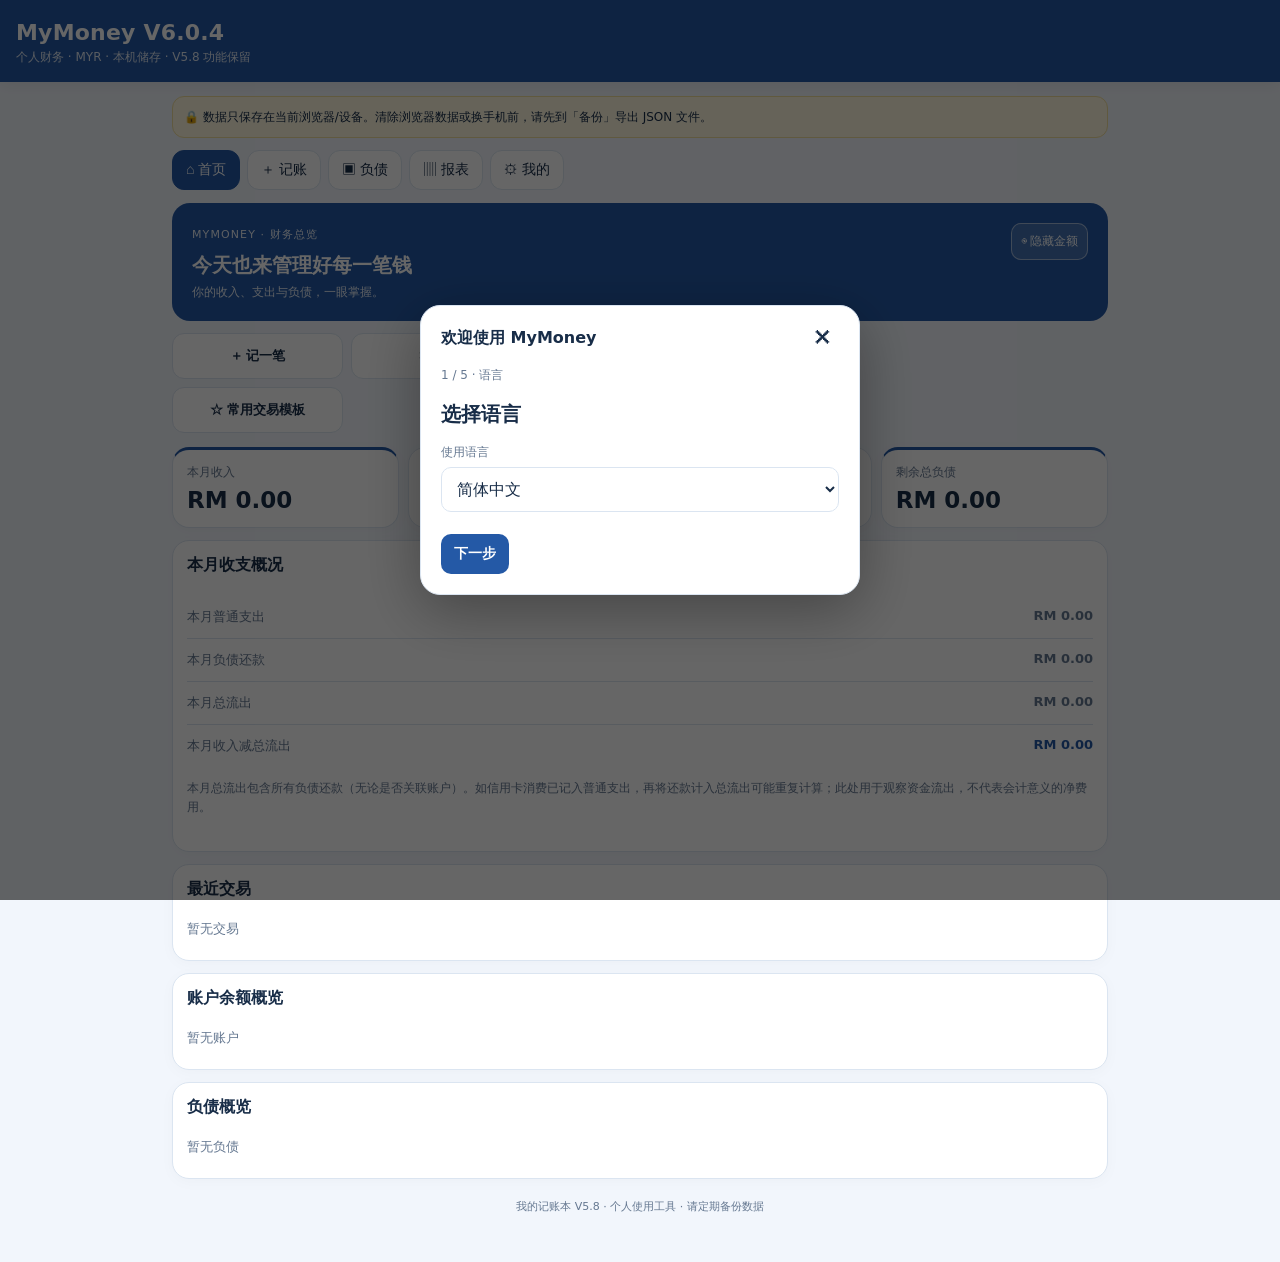
==== index.html @ a50a8f63 "Add files via upload" ====
<!doctype html>
<html lang="zh-CN">
<head>
<meta charset="utf-8"><meta name="viewport" content="width=device-width, initial-scale=1, viewport-fit=cover"><meta name="theme-color" content="#176b57"><meta name="description" content="个人记账与负债管理，本机保存数据"><link rel="manifest" href="manifest.json"><title>MyMoney V6.1.0 · Security Test</title>
<style>
:root{--green:#176b57;--bg:#f3f6f5;--card:#fff;--text:#182522;--muted:#64736e;--line:#e1e9e5;--red:#bd3d3d;--blue:#275d9c}*{box-sizing:border-box}body{margin:0;background:var(--bg);color:var(--text);font-family:system-ui,-apple-system,"Segoe UI",sans-serif}header{background:var(--green);color:white;padding:20px 16px 16px;position:sticky;top:0;z-index:5}header h1{font-size:22px;margin:0 0 4px}header p{font-size:12px;margin:0;opacity:.85}.wrap{max-width:760px;margin:auto;padding:14px 12px 40px}.tabs{display:flex;gap:7px;overflow:auto;margin-bottom:13px}.tabs button{white-space:nowrap;border:1px solid var(--line);background:white;color:var(--text);padding:10px 13px;border-radius:12px;font-size:14px}.tabs button.active{background:var(--green);color:white;border-color:var(--green)}.panel{display:none}.panel.active{display:block}.cards{display:grid;grid-template-columns:repeat(2,minmax(0,1fr));gap:9px;margin-bottom:12px}.metric,.box{background:var(--card);border:1px solid var(--line);border-radius:15px;padding:14px}.metric span{font-size:12px;color:var(--muted);display:block}.metric strong{font-size:20px;display:block;margin-top:6px;overflow-wrap:anywhere}.box{margin-bottom:12px}.box h2{font-size:16px;margin:0 0 12px}.grid{display:grid;grid-template-columns:repeat(2,minmax(0,1fr));gap:10px}label{font-size:12px;color:var(--muted);display:block;margin-bottom:5px}input,select,textarea{font:inherit;width:100%;border:1px solid #cfdcd5;background:#fff;border-radius:10px;padding:11px;color:var(--text);min-width:0}textarea{min-height:66px;resize:vertical}.field{margin-bottom:10px}.full{grid-column:1/-1}.btn{border:0;border-radius:10px;padding:11px 13px;background:var(--green);color:white;font-weight:600;font-size:14px;cursor:pointer}.btn.secondary{background:#e6efeb;color:var(--green)}.btn.danger{background:#fff0f0;color:var(--red)}.btn.small{padding:7px 9px;font-size:12px}.actions{display:flex;gap:8px;flex-wrap:wrap}.item{border-top:1px solid var(--line);padding:12px 0;display:flex;justify-content:space-between;gap:10px;align-items:flex-start}.item:first-child{border-top:0}.item .name{font-weight:650;font-size:14px}.sub{color:var(--muted);font-size:12px;margin-top:4px;line-height:1.5}.amount{font-weight:700;white-space:nowrap;text-align:right}.income{color:var(--green)}.expense{color:var(--red)}.empty{color:var(--muted);font-size:13px;padding:8px 0}.hint{font-size:12px;color:var(--muted);line-height:1.6}.notice{background:#fff8df;border:1px solid #f1df9d;border-radius:12px;padding:11px;font-size:12px;line-height:1.5;margin-bottom:12px}.hidden{display:none!important}.month-row{display:flex;gap:10px;align-items:end;margin-bottom:12px}.month-row .field{flex:1;margin:0}.pill{display:inline-block;border-radius:30px;padding:3px 8px;background:#e6efeb;color:var(--green);font-size:11px}.debt-balance{font-size:18px;font-weight:750;margin:5px 0}.progress{height:6px;border-radius:9px;background:#e8eeeb;overflow:hidden;margin:9px 0}.progress span{height:100%;display:block;background:var(--green)}footer{text-align:center;color:var(--muted);font-size:11px;padding:8px}
@media(min-width:600px){.cards{grid-template-columns:repeat(4,minmax(0,1fr))}.metric strong{font-size:22px}}

.calendar{display:grid;grid-template-columns:repeat(7,minmax(0,1fr));gap:5px}.calendar-day{border:1px solid var(--line);border-radius:9px;min-height:65px;padding:5px 2px;background:#fff;text-align:center;font-size:12px;cursor:pointer;color:var(--text)}.calendar-day b{display:block}.calendar-day small{display:block;font-size:9px;overflow-wrap:anywhere}.calendar-day.red{background:#ffe5e4;color:#a42c30}.calendar-day.green{background:#dcf5e7;color:#176b57}.calendar-day.selected{outline:2px solid var(--green)}.calendar-day.blank{background:transparent;border:0;cursor:default}.calendar-week{font-size:10px;color:var(--muted);text-align:center;margin:8px 0;word-spacing:2px}.donut-layout{display:flex;align-items:center;gap:20px;flex-wrap:wrap;margin:12px 0}.donut{width:160px;height:160px;border-radius:50%;display:grid;place-items:center;flex-shrink:0}.donut-inner{width:96px;height:96px;border-radius:50%;background:white;display:grid;place-items:center;text-align:center;font-size:12px;font-weight:700}.legend{flex:1;min-width:140px}.legend-row{display:flex;justify-content:space-between;gap:8px;padding:5px 0;font-size:12px}.legend-dot{display:inline-block;width:10px;height:10px;border-radius:50%;margin-right:6px}.trend{display:flex;align-items:flex-end;gap:3px;height:145px;overflow-x:auto;padding-bottom:20px}.trend-col{flex:1;min-width:7px;background:#e5a09c;border-radius:3px 3px 0 0;position:relative}.trend-col:nth-child(2n){background:#c85a53}.trend-col span{position:absolute;bottom:-18px;left:0;font-size:9px;color:var(--muted)}.emoji-picker,.brand-picker{display:grid;grid-template-columns:repeat(5,minmax(0,1fr));gap:7px;margin:10px 0}.icon-option{border:1px solid var(--line);border-radius:12px;background:white;padding:8px 3px;min-height:62px;display:flex;flex-direction:column;align-items:center;justify-content:center;gap:4px;font-size:11px;overflow-wrap:anywhere;cursor:pointer}.icon-option.active{outline:2px solid var(--green)}.icon-option img{width:42px;height:42px;object-fit:contain;border-radius:9px}.icon-option .symbol{font-size:27px}.icon-controls{display:flex;gap:7px;flex-wrap:wrap;align-items:center}.account-icon{display:inline-flex;vertical-align:middle;align-items:center;justify-content:center;width:30px;height:30px;margin-right:5px}.account-icon img{width:30px;height:30px;object-fit:contain;border-radius:7px}details summary{cursor:pointer;padding:6px 0}#customCategories .item{align-items:center}@media(max-width:420px){.calendar-day{min-height:58px;font-size:11px}.calendar-day small{font-size:8px}.emoji-picker,.brand-picker{grid-template-columns:repeat(4,minmax(0,1fr))}}
/* V5.7: debt brand picker uses the same responsive grid as account brand picker. */
#debtBrandPicker:not(.hidden){display:grid;grid-template-columns:repeat(5,minmax(0,1fr));gap:7px;margin:10px 0;}
#debtBrandPicker .icon-option{width:100%;min-width:0;}
@media(max-width:420px){#debtBrandPicker:not(.hidden){grid-template-columns:repeat(4,minmax(0,1fr));}}
/* V5.2: 修复账户区块结构，使其仅属于记账与账户分页。 */
#debts #accountsEmbedded, #debts #accountForm, #debts #accountTotals,
#debts #accountList, #debts #transferList, #debts #transferForm,
#debts [id="accountIconPicker"] {display:none!important}

/* V5.8 debt calculator */
.v58-panel{border:1px solid #dce8e1;background:#f8fbf9;border-radius:12px;padding:12px;margin:10px 0}.v58-panel h3{margin:0 0 10px;font-size:15px}.v58-table-wrap{overflow-x:auto;max-height:350px;overflow-y:auto}.v58-table{width:100%;border-collapse:collapse;font-size:12px;white-space:nowrap}.v58-table th,.v58-table td{padding:8px 6px;border-bottom:1px solid #e1e9e5;text-align:right}.v58-table th:first-child,.v58-table td:first-child{text-align:left}.v58-muted{font-size:12px;color:var(--muted);line-height:1.6}.v58-detail{margin-top:8px}.v58-pill{font-size:11px;background:#e6efeb;border-radius:20px;padding:3px 7px;color:#176b57}
.debt-subnav{display:grid;grid-template-columns:repeat(2,minmax(0,1fr));gap:8px}.debt-subnav button{white-space:normal;min-height:48px}.debt-subbtn{font-size:13px}.debt-custom-row{display:flex;justify-content:space-between;align-items:center;gap:8px;padding:5px 0}
</style><link rel="stylesheet" href="v60.css?v=7.0.0"><script>try{if(JSON.parse(localStorage.getItem("mymoney-v610-security")||"{}").enabled)document.documentElement.classList.add("v610-locked")}catch(e){}</script><link rel="stylesheet" href="v610.css?v=7.0.0"></head>
<body><header><h1>我的记账本</h1><p>MYR 马币 · 本机保存 · 独立负债与利息计算</p></header><main class="wrap">
<div class="notice">🔒 数据只保存在当前浏览器/设备。清除浏览器数据或换手机前，请先到「备份」导出 JSON 文件。</div>
<nav class="tabs" aria-label="主菜单"><button class="active" data-tab="home">总览</button><button data-tab="transactions">记账与账户</button><button data-tab="debts">负债管理</button><button data-tab="analytics">分析</button><button data-tab="backup">备份与导出</button><button data-tab="my">我的</button></nav>
<section id="home" class="panel active"><div class="v603-welcome"><div><small>MYMONEY · 财务总览</small><h2>今天也来管理好每一笔钱</h2><p>你的收入、支出与负债，一眼掌握。</p></div><button type="button" class="v603-eye" id="v603Privacy" aria-pressed="false" aria-label="隐藏或显示首页金额">◉ 隐藏金额</button></div><div class="v603-quick" aria-label="快捷操作"><button type="button" data-v603-action="transactions">＋ 记一笔</button><button type="button" data-v603-action="transfer">⇄ 转账</button><button type="button" data-v603-action="repay">▣ 记录还款</button></div><div class="cards v603-homecards"><div class="metric"><span>本月收入</span><strong id="mIncome">RM 0.00</strong></div><div class="metric"><span>本月总流出（支出＋还款）</span><strong id="mExpense">RM 0.00</strong></div><div class="metric"><span>本月收入－总流出</span><strong id="mBalance">RM 0.00</strong></div><div class="metric"><span>剩余总负债</span><strong id="debtTotal">RM 0.00</strong></div></div><div class="box"><h2>本月收支概况</h2><div id="monthSummary" class="empty">暂无本月记录</div></div><div class="box"><h2>最近交易</h2><div id="recentList" class="empty">暂无交易</div></div><div class="box"><h2>账户余额概览</h2><div id="homeAccounts" class="empty">暂无账户</div></div><div class="box"><h2>负债概览</h2><div id="homeDebts" class="empty">暂无负债</div></div></section>
<section id="transactions" class="panel"><div class="box"><h2>新增记录</h2><div class="field"><label for="entryMode">类型</label><select id="entryMode"><option value="expense">支出</option><option value="income">收入</option><option value="transfer">内部转账</option></select></div><p class="hint">转账只移动账户余额，不计入收入或支出。</p></div><div id="transferEntryWrap" class="box hidden"><h2>新增内部转账</h2><form id="transferForm"><div class="grid">
<div class="field"><label for="transferFrom">转出账户</label><select id="transferFrom" required></select></div>
<div class="field"><label for="transferTo">转入账户</label><select id="transferTo" required></select></div>
<div class="field"><label for="transferAmount">金额（RM）</label><input id="transferAmount" type="number" min="0.01" step="0.01" required></div>
<div class="field"><label for="transferDate">转账日期</label><input id="transferDate" type="date" required></div>
<div class="field full"><label for="transferNote">备注（可选）</label><input id="transferNote" placeholder="例如：Maybank 转入 TNG"></div></div>
<button class="btn" type="submit">保存转账</button><p class="hint">转账仅在账户之间移动余额，不计入收入或支出。手续费请另外记为支出并选择付款账户。</p></form></div>
<div class="box"><details id="categoryDetails"><summary><strong>🎨 自定义收支类别与图标</strong></summary><p class="hint">原有类别继续保留。你可以新增自己的收入／支出类别并选择图标，删除类别不会删除旧交易。</p><div class="grid"><div class="field"><label>类别类型</label><select id="catType"><option value="expense">支出</option><option value="income">收入</option></select></div><div class="field"><label>类别名称</label><input id="catName" placeholder="例如：停车费"></div></div><div class="field"><label>选择图标</label><div id="catIconPicker" class="emoji-picker"></div><div class="actions" style="margin-top:10px"><button type="button" class="btn secondary small" id="catBrandToggle">选择品牌图标（银行／电子钱包／购物等）</button><button type="button" class="btn secondary small" id="catUploadButton">上传自己的图标</button><button type="button" class="btn secondary small" id="catIconReset">恢复默认图标</button></div><input id="catIconFile" type="file" accept="image/png,image/jpeg,image/webp" class="hidden"><div id="catBrandPicker" class="emoji-picker hidden" style="margin-top:10px"></div><div id="catIconPreview" class="hint" style="margin-top:10px">当前图标：🛒</div></div><button type="button" class="btn" id="catSave">新增类别</button><div id="customCategories"></div></details></div><div id="txEntryWrap" class="box"><h2 id="txFormTitle">新增收支记录</h2><form id="txForm"><input type="hidden" id="txId"><div class="grid"><div class="field"><label for="txType">类型</label><select id="txType"><option value="expense">支出</option><option value="income">收入</option></select></div><div class="field"><label for="txDate">日期</label><input id="txDate" type="date" required></div><div class="field"><label for="txAmount">金额（RM）</label><input id="txAmount" type="number" min="0.01" step="0.01" placeholder="0.00" required></div><div class="field"><label for="txCategory">类别</label><select id="txCategory"><option>餐饮</option><option>交通</option><option>购物</option><option>房租/房贷</option><option>水电网费</option><option>医疗</option><option>薪水</option><option>奖金</option><option>生意收入</option><option>家庭</option><option>其他</option></select></div><div class="field"><label for="txAccount">关联账户（可选）</label><select id="txAccount"><option value="">不关联账户（旧版模式）</option></select></div><div class="field"><label for="txPayment">付款方式</label><select id="txPayment"><option>现金</option><option>银行卡</option><option>信用卡</option><option>银行转账</option><option>电子钱包</option><option>其他</option></select></div><div class="field"><label for="txNote">备注（可选）</label><input id="txNote" placeholder="例如：午餐"></div></div><div class="actions"><button class="btn" type="submit">保存记录</button><button class="btn secondary hidden" id="txCancel" type="button">取消编辑</button></div></form></div><div class="box"><h2>交易记录</h2><div class="grid"><div class="field"><label for="txFilterMonth">月份筛选</label><input type="month" id="txFilterMonth"></div><div class="field"><label for="txFilterType">类型筛选</label><select id="txFilterType"><option value="all">全部</option><option value="income">收入</option><option value="expense">支出</option></select></div></div><div id="txList" class="empty">暂无交易</div></div>
<div id="accountsEmbedded"><div class="box"><h2>账户管理与余额</h2><p class="hint">在这里新增银行、现金及电子钱包账户。每笔收入、支出或转账都可选择对应账户。</p></div>
<div class="box"><h2>新增 / 编辑账户</h2><form id="accountForm"><input type="hidden" id="accountId"><div class="grid">
<div class="field"><label for="accountName">账户名称</label><input id="accountName" required placeholder="例如：Maybank 储蓄账户"></div>
<div class="field"><label for="accountType">账户类别</label><select id="accountType"><option>银行</option><option>电子钱包</option><option>现金</option><option>其他</option></select></div>
<div class="field"><label for="accountOpening">启用时余额（RM）</label><input id="accountOpening" type="number" step="0.01" min="0" value="0" required></div>
<div class="field full"><label>账户图标</label><div class="icon-controls"><button class="btn secondary small" type="button" id="chooseBrand">选择图标</button><button class="btn secondary small" type="button" id="uploadIcon">上传自己的图标</button><button class="btn secondary small" type="button" id="resetIcon">使用默认图标</button><span id="selectedAccountIcon">🏦 默认图标</span></div><input id="iconFile" type="file" accept="image/png,image/jpeg,image/webp" class="hidden"><input id="accountIcon" type="hidden"><div id="brandPicker" class="brand-picker hidden"></div></div><div class="field"><label for="accountNote">备注</label><input id="accountNote" placeholder="可选"></div></div>
<p class="hint">首次建立账户时填当前实际余额。以前的收支记录不会自动归属到新账户，避免重复计算。日后可在收支记录中选择账户。</p>
<div class="actions"><button class="btn" type="submit">保存账户</button><button class="btn secondary hidden" type="button" id="accountCancel">取消编辑</button></div></form></div>
<div class="box"><h2>账户余额</h2><div id="accountTotals"></div><div id="accountList" class="empty">暂无账户</div></div>
<div class="box"><h2>转账记录</h2><div id="transferList" class="empty">暂无转账</div></div>
</div></section><section id="debts" class="panel"><div class="box"><h2>负债管理</h2><div class="actions debt-subnav"><button type="button" class="btn debt-subbtn" data-debt-view="create">新增负债 / 负债清单</button><button type="button" class="btn secondary debt-subbtn" data-debt-view="repay">新增还款记录 / 详细还款</button></div></div><div id="debtCreateView"><div class="box"><h2 id="debtFormTitle">新增负债</h2><form id="debtForm"><input type="hidden" id="debtId"><div class="grid"><div class="field"><label for="debtName">负债名称</label><input id="debtName" placeholder="例如：Maybank 信用卡" required></div><div class="field"><label for="debtType">负债类别</label><select id="debtType"><option>信用卡</option><option>个人借款</option><option>个人贷款</option><option>汽车贷款</option><option>房屋贷款</option><option>其他</option></select><div class="actions" style="margin-top:8px"><button type="button" class="btn secondary small" id="debtCategoryToggle">＋ 新增类别</button></div><div id="debtCategoryEditor" class="hidden" style="margin-top:8px"><input id="debtCategoryName" maxlength="40" placeholder="输入新类别，例如：装修贷款"><div class="actions" style="margin-top:8px"><button type="button" class="btn small" id="debtCategoryAdd">保存新类别</button><button type="button" class="btn secondary small" id="debtCategoryCancel">取消</button></div></div><div id="debtCategoryCustomList" class="v58-muted" style="margin-top:8px"></div></div><div class="field"><label for="debtOriginal">原始欠款（RM）</label><input id="debtOriginal" type="number" min="0.01" step="0.01" required placeholder="0.00"></div><div class="field"><label for="debtDate">记录日期</label><input id="debtDate" type="date" required></div><div class="field full"><label>负债银行／平台图标（可选）</label><input type="hidden" id="debtIcon"><div class="actions"><button type="button" class="btn secondary small" id="chooseDebtBrand">选择图标</button><button type="button" class="btn secondary small" id="uploadDebtIcon">上传自己的图标</button><button type="button" class="btn secondary small" id="resetDebtIcon">使用默认图标</button><span id="selectedDebtIcon" class="selected-icon"></span></div><input id="debtIconFile" type="file" accept="image/png,image/jpeg,image/webp" class="hidden"><div id="debtBrandPicker" class="icon-grid hidden" style="margin-top:10px"></div><p class="hint">银行、信用卡、车贷、房贷等都可选择图标；不会改变欠款或还款计算。</p></div><div class="field full v58-panel"><h3>V5.8 · 独立负债计算设置</h3><div class="grid"><div class="field full"><label for="debtInterestMode">计算方式</label><select id="debtInterestMode"><option value="none">无利息</option><option value="reducing">递减余额利息（按月估算）</option><option value="flat">固定利息（Flat Rate）</option><option value="credit">信用卡按月计息（估算）</option></select></div><div class="field"><label for="debtRate">年利率（%）</label><input id="debtRate" type="number" min="0" max="100" step="0.001" value="0"></div><div class="field"><label for="debtTerm">贷款总期数（月）</label><input id="debtTerm" type="number" min="1" max="1200" step="1" placeholder="例如 60"></div><div class="field"><label for="debtMonthly">计划每月还款（RM）</label><input id="debtMonthly" type="number" min="0" step="0.01" placeholder="例如 1000"></div><div class="field"><label for="debtStart">预计首期还款日</label><input id="debtStart" type="date"></div></div><p class="v58-muted">固定利息需填写总期数；递减余额及信用卡采用年利率 ÷ 12 的月度估算，可能与银行按日计息、费用和账单不同。旧负债默认无利息。</p></div><div class="field full"><label for="debtNote">备注（可选）</label><input id="debtNote" placeholder="例如：每月还款日"></div></div><div class="actions"><button class="btn" type="submit">保存负债</button><button class="btn secondary hidden" id="debtCancel" type="button">取消编辑</button></div><p class="hint">V5.8：每笔负债可选择独立计息方式。旧记录默认无利息；实际还款会从选定账户扣除，不重复生成普通支出。</p></form></div><div class="box"><h2>负债清单</h2><div id="debtList" class="empty">暂无负债</div></div></div><div id="debtRepayView" class="hidden"><div class="box"><h2>独立还款计划与详细明细</h2><p class="hint">点击负债清单中的「还款计划」查看该笔贷款的预计逐期明细。预计计划不会自动扣款。</p><div id="v58Plan" class="empty">请选择一笔负债查看</div></div><div class="box"><h2>新增还款记录</h2><form id="paymentForm"><div class="grid"><div class="field full"><label for="payDebt">选择负债</label><select id="payDebt" required><option value="">请先新增负债</option></select></div><div class="field"><label for="payDate">还款日期</label><input id="payDate" type="date" required></div><div class="field"><label for="payAmount">还款金额（RM）</label><input id="payAmount" type="number" min="0.01" step="0.01" required placeholder="0.00"></div><div class="field"><label for="payInterest">本次利息（RM）</label><input id="payInterest" type="number" min="0" step="0.01" placeholder="可自动估算后修改"></div><div class="field"><label for="payPrincipalPreview">本次偿还本金（RM）</label><input id="payPrincipalPreview" readonly value="0.00"></div><div class="field full"><label for="payAccount">扣款账户</label><select id="payAccount"><option value="">不关联账户（兼容旧记录）</option></select><p class="hint">选择账户后，保存还款会自动扣除该账户余额；会计入总览的本月总流出，但不会自动生成另一笔普通支出。</p></div><div class="field full"><label for="payNote">备注（可选）</label><input id="payNote" placeholder="例如：10月份月供"></div></div><button class="btn" type="submit">保存还款</button></form><div id="paymentList" class="empty" style="margin-top:12px">暂无还款记录</div></div><div class="box"><h2>📒 每笔负债详细还款记录</h2><p class="hint">选择一笔负债，查看历次实际还款的日期、金额、本金、利息、还款后余额、付款账户和备注。历史记录只供查看，不会重复扣款。</p><div class="field"><label for="v58HistoryDebt">查看哪笔负债</label><select id="v58HistoryDebt"><option value="">请选择负债</option></select></div><div id="v58History" class="empty">请选择一笔负债查看详细还款记录</div></div></div></section>
<section id="analytics" class="panel"><div class="box" id="v620ReportRoot"><h2 id="v620Title">年度财务报表</h2><div class="grid"><div class="field"><label id="v620YearLabel" for="v620Year">年份</label><select id="v620Year"></select></div><div class="field"><label id="v620AccountLabel" for="v620Account">账户筛选</label><select id="v620Account"></select></div></div><div class="actions"><button type="button" class="btn secondary" id="v620Csv">导出报表 CSV</button></div><p class="hint" id="v620Note"></p><div class="cards" id="v620Totals"></div><h3 id="v620TrendTitle"></h3><div id="v620Bars"></div><div id="v620TableWrap"></div><h3 id="v620CategoryTitle"></h3><div id="v620Categories"></div><h3 id="v620DebtTitle"></h3><div id="v620Debt"></div></div><div class="box"><h2>📊 收支分析</h2><div class="grid"><div class="field"><label>选择月份</label><input type="month" id="analysisMonth"></div><div class="field"><label>分析类型</label><select id="analysisMode"><option value="outflow">总流出（支出＋还款）</option><option value="expense">普通支出</option><option value="income">收入</option></select></div></div><div id="analysisTotals" class="cards"></div></div><div class="box"><h2>每日收支日历</h2><div class="calendar-week">周一　 周二　 周三　 周四　 周五　 周六　 周日</div><div id="analysisCalendar" class="calendar"></div><p class="hint">红色代表当日净流出，绿色代表净收入；点击日期可查看明细。</p><div id="analysisDayDetail"></div></div><div class="box"><h2>类别占比</h2><div id="analysisDonut" class="donut-layout"></div><div id="analysisCategories"></div></div><div class="box"><h2>每日趋势</h2><div id="analysisTrend" class="trend"></div></div></section><section id="backup" class="panel"><div class="box"><h2>数据备份与恢复</h2><p class="hint">JSON 文件会包含收支、负债、还款、账户和转账记录，可用于恢复完整数据。建议定期备份，并把文件保存在安全的位置。</p><div class="actions"><button class="btn" id="exportJson">下载完整备份（JSON）</button><button class="btn secondary" id="importBtn">导入备份（JSON）</button><input id="importFile" class="hidden" type="file" accept="application/json,.json"></div><p id="backupMsg" class="hint"></p></div><div class="box"><h2>导出交易记录</h2><p class="hint">将收支记录导出为 CSV，可用 Excel 打开。此文件只包含日常收入和支出，不包含负债还款或内部转账记录。</p><button class="btn" id="exportCsv">下载交易记录（CSV）</button></div><div class="box"><h2>清除本机数据</h2><p class="hint">此操作会删除当前浏览器保存的全部记录（包括账户和转账），且无法撤销。请先备份。</p><button class="btn danger" id="clearData">清除全部数据</button></div><div class="box"><h2>使用提示</h2><ul class="hint"><li>只在当前浏览器/设备保存，不会自动同步到其他手机。</li><li>换手机、换浏览器或清除浏览数据前，请先下载 JSON 备份。</li><li>关联扣款账户的还款会减少负债与账户余额，并计入总览的本月总流出，但不会自动生成普通支出记录。</li><li>若要在手机上安装为应用，需要将网页发布到支持 HTTPS 的网站，再用浏览器「添加到主屏幕」。</li></ul></div></section>
<footer>我的记账本 V5.8 · 个人使用工具 · 请定期备份数据</footer></main>
<script>
(()=>{'use strict';const KEY='mymoney-local-v1';const $=id=>document.getElementById(id);const today=()=>new Date().toLocaleDateString('en-CA');const monthNow=()=>today().slice(0,7);const money=n=>'RM '+Number(n||0).toLocaleString('en-MY',{minimumFractionDigits:2,maximumFractionDigits:2});const uid=()=>Date.now().toString(36)+Math.random().toString(36).slice(2,8);let data={transactions:[],debts:[],payments:[],accounts:[],transfers:[],categories:[],debtCategories:[]};function load(){try{const d=JSON.parse(localStorage.getItem(KEY)||'{}');data={transactions:Array.isArray(d.transactions)?d.transactions:[],debts:Array.isArray(d.debts)?d.debts:[],payments:Array.isArray(d.payments)?d.payments:[],accounts:Array.isArray(d.accounts)?d.accounts:[],transfers:Array.isArray(d.transfers)?d.transfers:[],categories:Array.isArray(d.categories)?d.categories:[],debtCategories:Array.isArray(d.debtCategories)?d.debtCategories:[]}}catch(e){data={transactions:[],debts:[],payments:[],accounts:[],transfers:[],categories:[],debtCategories:[]}}}function save(){localStorage.setItem(KEY,JSON.stringify(data));render()}function esc(s){return String(s??'').replace(/[&<>"']/g,c=>({'&':'&amp;','<':'&lt;','>':'&gt;','"':'&quot;',"'":'&#39;'}[c]))}function accountBalance(id){const a=data.accounts.find(x=>x.id===id);if(!a)return 0;let cents=Math.round(Number(a.opening||0)*100);for(const x of data.transactions){if(x.accountId===id)cents+=(x.type==='income'?1:-1)*Math.round(Number(x.amount)*100)}for(const p of data.payments){if(p.accountId===id)cents-=Math.round(Number(p.amount)*100)}for(const t of data.transfers){if(t.from===id)cents-=Math.round(Number(t.amount)*100);if(t.to===id)cents+=Math.round(Number(t.amount)*100)}return cents/100}
function accountName(id){return data.accounts.find(a=>a.id===id)?.name||'已删除账户'}
function renderAccounts(){const opts='<option value="">请选择账户</option>'+data.accounts.map(a=>`<option value="${esc(a.id)}">${esc(a.name)}</option>`).join('');for(const id of ['transferFrom','transferTo']){const sel=$(id),prev=sel.value;sel.innerHTML=opts;sel.value=prev}const txSel=$('txAccount'),old=txSel.value;txSel.innerHTML='<option value="">不关联账户（旧版模式）</option>'+data.accounts.map(a=>`<option value="${esc(a.id)}">${esc(a.name)}</option>`).join('');txSel.value=old;const paySel=$('payAccount'),payOld=paySel.value;paySel.innerHTML='<option value="">不关联账户（兼容旧记录）</option>'+data.accounts.map(a=>`<option value="${esc(a.id)}">${esc(a.name)}</option>`).join('');paySel.value=payOld;const total=data.accounts.reduce((v,a)=>v+accountBalance(a.id),0);$('accountTotals').innerHTML=`<div class="metric" style="margin-bottom:12px"><span>账户总余额（不扣除负债）</span><strong>${money(total)}</strong></div>`;const rows=data.accounts.map(a=>`<div class="item"><div><div class="name">${iconMarkup(a.icon)}${esc(a.name)} <span class="pill">${esc(a.type)}</span></div><div class="sub">初始余额：${money(a.opening)}${a.note?' · '+esc(a.note):''}</div><div class="actions" style="margin-top:7px"><button class="btn secondary small" data-edit-account="${esc(a.id)}">编辑</button><button class="btn danger small" data-del-account="${esc(a.id)}">删除</button></div></div><div class="amount">${money(accountBalance(a.id))}</div></div>`);$('accountList').innerHTML=rows.join('')||'暂无账户';$('homeAccounts').innerHTML=rows.length?`<div class="item"><strong>全部账户余额</strong><strong>${money(total)}</strong></div>`+data.accounts.map(a=>`<div class="item"><div>${iconMarkup(a.icon)}${esc(a.name)}</div><strong>${money(accountBalance(a.id))}</strong></div>`).join(''):'暂无账户';$('transferList').innerHTML=[...data.transfers].sort((a,b)=>b.date.localeCompare(a.date)).map(t=>`<div class="item"><div><div class="name">${esc(accountName(t.from))} → ${esc(accountName(t.to))}</div><div class="sub">${esc(t.date)}${t.note?' · '+esc(t.note):''}</div><button class="btn danger small" data-del-transfer="${esc(t.id)}">删除转账</button></div><strong>${money(t.amount)}</strong></div>`).join('')||'暂无转账'}
function paid(debtId){return data.payments.filter(p=>p.debtId===debtId).reduce((s,p)=>s+(p.principal===undefined?Number(p.amount):Number(p.principal)),0)}function balance(d){return Math.max(0,Number(d.original)-paid(d.id))}function txTotals(month){let t=data.transactions.filter(x=>x.date.startsWith(month));return {income:t.filter(x=>x.type==='income').reduce((s,x)=>s+Number(x.amount),0),expense:t.filter(x=>x.type==='expense').reduce((s,x)=>s+Number(x.amount),0),items:t}}function paymentTotals(month){return data.payments.filter(p=>typeof p.date==='string'&&p.date.startsWith(month)).reduce((sum,p)=>sum+Number(p.amount||0),0)}function itemTx(x,actions=true){return `<div class="item"><div><div class="name">${esc(x.category)} <span class="pill">${x.type==='income'?'收入':'支出'}</span></div><div class="sub">${esc(x.date)} · ${esc(x.payment||'')}${x.accountId?' · '+esc(accountName(x.accountId)):''} ${x.note?'· '+esc(x.note):''}</div>${actions?`<div class="actions" style="margin-top:7px"><button class="btn secondary small" data-edit-tx="${x.id}">编辑</button><button class="btn danger small" data-del-tx="${x.id}">删除</button></div>`:''}</div><div class="amount ${x.type==='income'?'income':'expense'}">${x.type==='income'?'+':'−'}${money(x.amount)}</div></div>`}function itemDebt(d,home=false){const b=balance(d),pct=Number(d.original)>0?Math.min(100,paid(d.id)/Number(d.original)*100):0;return `<div class="item"><div style="flex:1;min-width:0"><div class="name" style="display:flex;align-items:center;gap:8px">${iconMarkup(d.icon||'💳')} <span>${esc(d.name)} <span class="pill">${esc(d.type)}</span></span></div><div class="sub">原始本金：${money(d.original)} · 已还本金：${money(paid(d.id))} · <span class="v58-pill">${esc(({none:"无利息",reducing:"递减余额",flat:"固定利息",credit:"信用卡月息"})[d.interestMode||"none"]||"无利息")}</span></div><div class="progress"><span style="width:${pct}%"></span></div><div class="sub">${d.note?esc(d.note)+' · ':''}记录日期：${esc(d.date)}</div>${home?'':`<div class="actions" style="margin-top:7px"><button class="btn secondary small" data-v58-plan="${esc(d.id)}">查看还款计划</button><button class="btn secondary small" data-edit-debt="${d.id}">编辑</button><button class="btn danger small" data-del-debt="${d.id}">删除</button></div>`}</div><div class="amount"><div class="debt-balance">${money(b)}</div><div class="sub">剩余欠款</div></div></div>`}function render(){refreshDebtTypes();v58refreshHistory();renderAccounts();renderAnalytics();renderCategoryManager();const m=monthNow(),t=txTotals(m),dt=data.debts.reduce((s,d)=>s+balance(d),0);$('mIncome').textContent=money(t.income);const repayment=paymentTotals(m),outflow=t.expense+repayment;$('mExpense').textContent=money(outflow);$('mBalance').textContent=money(t.income-outflow);$('debtTotal').textContent=money(dt);$('monthSummary').innerHTML=`<div class="item"><div>本月普通支出</div><strong>${money(t.expense)}</strong></div><div class="item"><div>本月负债还款</div><strong>${money(repayment)}</strong></div><div class="item"><div>本月总流出</div><strong>${money(outflow)}</strong></div><div class="item"><div>本月收入减总流出</div><strong class="${t.income-outflow>=0?'income':'expense'}">${money(t.income-outflow)}</strong></div><p class="hint">本月总流出包含所有负债还款（无论是否关联账户）。如信用卡消费已记入普通支出，再将还款计入总流出可能重复计算；此处用于观察资金流出，不代表会计意义的净费用。</p>`;const recent=[...data.transactions].sort((a,b)=>b.date.localeCompare(a.date)).slice(0,5);$('recentList').innerHTML=recent.length?recent.map(x=>itemTx(x,false)).join(''):'暂无交易';$('homeDebts').innerHTML=data.debts.length?data.debts.map(d=>itemDebt(d,true)).join(''):'暂无负债';const fm=$('txFilterMonth').value;const ft=$('txFilterType').value;const filtered=[...data.transactions].filter(x=>(!fm||x.date.startsWith(fm))&&(ft==='all'||x.type===ft)).sort((a,b)=>b.date.localeCompare(a.date));$('txList').innerHTML=filtered.length?filtered.map(x=>itemTx(x)).join(''):'暂无符合条件的交易';$('debtList').innerHTML=data.debts.length?[...data.debts].sort((a,b)=>balance(b)-balance(a)).map(d=>itemDebt(d)).join(''):'暂无负债';const opts=data.debts.filter(d=>balance(d)>0).map(d=>`<option value="${d.id}">${esc(d.name)}（剩余 ${money(balance(d))}）</option>`).join('');$('payDebt').innerHTML=opts?opts:'<option value="">没有可还款的负债</option>';const pays=[...data.payments].sort((a,b)=>b.date.localeCompare(a.date));$('paymentList').innerHTML=pays.length?pays.map(p=>{const d=data.debts.find(x=>x.id===p.debtId);return `<div class="item"><div><div class="name">${esc(d?d.name:'已删除负债')} · 还款</div><div class="sub">${esc(p.date)}${p.accountId?' · 扣款：'+esc(accountName(p.accountId)):' · 未关联账户'}${p.note?' · '+esc(p.note):''}</div><div class="actions" style="margin-top:7px"><button class="btn danger small" data-del-pay="${p.id}">删除还款</button></div></div><div class="amount income">−${money(p.amount)}</div></div>`}).join(''):'暂无还款记录'}

const DEFAULT_CATS={expense:['餐饮','交通','购物','房租/房贷','水电网费','医疗','家庭','其他'],income:['薪水','奖金','生意收入','其他']};
const CAT_ICONS=['🍽️','🚗','🛒','🏠','💡','🏥','👨‍👩‍👧','💼','💰','🎁','🐾','☕','⛽','🅿️','📱','✈️','🎓','🎮','🧾','🚌','💊','🧴','🛍️','📦','💳','📈','🏦','💵','🎯','🔧'];
let selectedCatIcon='🛒';
const BRANDS=[['Maybank','银行'],['CIMB','银行'],['Public Bank','银行'],['RHB','银行'],['Hong Leong Bank','银行'],['AmBank','银行'],['UOB','银行'],['OCBC','银行'],['HSBC','银行'],['BSN','银行'],['Affin Bank','银行'],['Alliance','银行'],['Agrobank','银行'],['MBSB Bank','银行'],['GXBank','银行'],['AEON Bank','银行'],['Ryt Bank','银行'],['Touch n Go','电子钱包'],['Grab','电子钱包'],['Setel','电子钱包'],['ASNB','投资'],['Shopee','商家'],['Lazada','商家'],['Starbucks','商家'],['Petron','商家'],['BHPetrol','商家'],['U Mobile','商家'],['AEON Wallet','电子钱包'],['J-Clicks','贷款公司'],['CaltexGO Rewards','商家'],['Pinduoduo','购物平台'],['Coffee Bean','消费'],['Shell','油站'],['Digi','电信'],['Cuckoo','购物平台'],['eco-shop','购物平台'],['MR.DIY','购物平台'],['TEMU','购物平台'],['TikTok','购物平台'],['Watsons','购物平台'],['KFC','餐饮'],['McDonald’s','餐饮'],['ZUS Coffee','餐饮']];
const BRAND_IMAGES=new Set(["Maybank", "CIMB", "Public Bank", "RHB", "Hong Leong Bank", "AmBank", "UOB", "OCBC", "HSBC", "Affin Bank", "Agrobank", "Alliance", "ASNB", "BSN", "MBSB Bank", "AEON Bank", "GXBank", "Ryt Bank", "AEON Wallet", "Grab", "Touch n Go", "J-Clicks", "Shopee", "Lazada", "Cuckoo", "eco-shop", "MR.DIY", "TEMU", "TikTok", "Watsons", "Pinduoduo", "Setel", "Petron", "CaltexGO Rewards", "BHPetrol", "Shell", "Digi", "U Mobile", "Coffee Bean", "KFC", "McDonald’s", "Starbucks", "ZUS Coffee"]);
function iconMarkup(icon){if(!icon)return '<span class="account-icon">🏦</span>';if(icon.startsWith('data:image/')||icon.startsWith('brand-icons/'))return `<span class="account-icon"><img src="${esc(icon)}" alt="" onerror="this.style.display='none';this.parentElement.textContent='🏦'"></span>`;return `<span class="account-icon">${esc(icon)}</span>`}
function brandIcon(name){const aliases={"Shell":"shell","Digi":"digi","Cuckoo":"cuckoo","eco-shop":"eco-shop","MR.DIY":"mr-diy","TEMU":"temu","TikTok":"tiktok","Watsons":"watsons","KFC":"kfc","McDonald’s":"mcdonalds","ZUS Coffee":"zus-coffee","BHPetrol":"bhpetrol","CaltexGO Rewards":"caltexgo-rewards","Touch n Go":"touch-n-go"};const slug=aliases[name]||name.toLowerCase().replaceAll(' ','-');const p='brand-icons/'+slug+'.webp';return BRAND_IMAGES.has(name)?p:'🏦'}
function updateAccountIconPreview(){$('selectedAccountIcon').innerHTML=iconMarkup($('accountIcon').value)+' 已选择'}
function refreshCategories(preferred){const sel=$('txCategory'),old=preferred||sel.value,kind=$('txType').value;const list=[...new Set([...DEFAULT_CATS[kind],...data.categories.filter(c=>c.type===kind).map(c=>c.name)])];if(old&&!list.includes(old))list.push(old);sel.innerHTML=list.map(n=>`<option value="${esc(n)}">${esc(n)}</option>`).join('');sel.value=list.includes(old)?old:(kind==='income'?'薪水':'餐饮')}
function updateCategoryIconPreview(){$('catIconPreview').innerHTML='当前图标：'+iconMarkup(selectedCatIcon)}
function renderCategoryManager(){if(!$('customCategories'))return;$('customCategories').innerHTML=data.categories.map(c=>`<div class="item"><div>${iconMarkup(c.icon||'🧾')} ${esc(c.name)} <span class="pill">${c.type==='income'?'收入':'支出'}</span></div><div class="actions"><button class="btn secondary small" data-edit-cat="${esc(c.id)}">编辑</button><button class="btn danger small" data-del-cat="${esc(c.id)}">删除</button></div></div>`).join('')||'<p class="hint">还没有自定义类别</p>'}
function initV5(){
 $('catIconPicker').innerHTML=CAT_ICONS.map(s=>`<button type="button" class="icon-option" data-cat-icon="${s}"><span class="symbol">${s}</span></button>`).join('');
 $('catIconPicker').addEventListener('click',e=>{const b=e.target.closest('[data-cat-icon]');if(!b)return;selectedCatIcon=b.dataset.catIcon;document.querySelectorAll('[data-cat-icon]').forEach(x=>x.classList.toggle('active',x===b));updateCategoryIconPreview()});
 $('catBrandPicker').innerHTML=BRANDS.map(([name])=>{const ico=brandIcon(name);return `<button type="button" class="icon-option" data-cat-brand="${esc(name)}"><span>${ico.startsWith('brand-icons/')?`<img src="${esc(ico)}" alt="">`:'🏦'}</span><span>${esc(name)}</span></button>`}).join('');
 $('catBrandToggle').addEventListener('click',()=>$('catBrandPicker').classList.toggle('hidden'));
 $('catBrandPicker').addEventListener('click',e=>{const b=e.target.closest('[data-cat-brand]');if(!b)return;selectedCatIcon=brandIcon(b.dataset.catBrand);$('catBrandPicker').classList.add('hidden');document.querySelectorAll('[data-cat-icon]').forEach(x=>x.classList.remove('active'));updateCategoryIconPreview()});
 $('catUploadButton').addEventListener('click',()=>$('catIconFile').click());
 $('catIconReset').addEventListener('click',()=>{selectedCatIcon='🛒';document.querySelectorAll('[data-cat-icon]').forEach(x=>x.classList.remove('active'));updateCategoryIconPreview()});
 $('catIconFile').addEventListener('change',async e=>{const file=e.target.files[0];if(!file)return;if(!['image/jpeg','image/png','image/webp'].includes(file.type)){alert('请选择 PNG、JPG 或 WebP 图片');e.target.value='';return}const img=new Image(),url=URL.createObjectURL(file);try{await new Promise((resolve,reject)=>{img.onload=resolve;img.onerror=reject;img.src=url});const canvas=document.createElement('canvas');canvas.width=96;canvas.height=96;const ctx=canvas.getContext('2d');const r=Math.min(96/img.width,96/img.height);ctx.drawImage(img,(96-img.width*r)/2,(96-img.height*r)/2,img.width*r,img.height*r);selectedCatIcon=canvas.toDataURL('image/webp',.72);document.querySelectorAll('[data-cat-icon]').forEach(x=>x.classList.remove('active'));updateCategoryIconPreview()}catch(err){alert('图片无法读取')}finally{URL.revokeObjectURL(url);e.target.value=''}});
 updateCategoryIconPreview();
 $('catSave').addEventListener('click',()=>{const name=$('catName').value.trim(),type=$('catType').value;if(!name)return alert('请输入类别名称');if(data.categories.some(c=>c.name===name&&c.type===type)||DEFAULT_CATS[type].includes(name))return alert('这个类别已经存在');data.categories.push({id:uid(),type,name,icon:selectedCatIcon});$('catName').value='';save();refreshCategories(name)});
 $('brandPicker').innerHTML=BRANDS.map(([n,k])=>{const ico=brandIcon(n);return `<button type="button" class="icon-option" data-brand="${esc(n)}"><span>${ico.startsWith('brand-icons/')?`<img src="${ico}" alt="">`:'🏦'}</span><span>${esc(n)}</span></button>`}).join('');
 $('chooseBrand').addEventListener('click',()=>$('brandPicker').classList.toggle('hidden'));
 $('brandPicker').addEventListener('click',e=>{const b=e.target.closest('[data-brand]');if(!b)return;$('accountIcon').value=brandIcon(b.dataset.brand);updateAccountIconPreview();$('brandPicker').classList.add('hidden')});
 $('uploadIcon').addEventListener('click',()=>$('iconFile').click());
 $('resetIcon').addEventListener('click',()=>{$('accountIcon').value='';updateAccountIconPreview()});
 $('iconFile').addEventListener('change',async e=>{const file=e.target.files[0];if(!file)return;if(!['image/jpeg','image/png','image/webp'].includes(file.type))return alert('请选择 PNG、JPG 或 WebP 图片');const img=new Image();const url=URL.createObjectURL(file);try{await new Promise((resolve,reject)=>{img.onload=resolve;img.onerror=reject;img.src=url});const canvas=document.createElement('canvas');canvas.width=96;canvas.height=96;const ctx=canvas.getContext('2d');ctx.clearRect(0,0,96,96);const r=Math.min(96/img.width,96/img.height);ctx.drawImage(img,(96-img.width*r)/2,(96-img.height*r)/2,img.width*r,img.height*r);$('accountIcon').value=canvas.toDataURL('image/webp',.72);updateAccountIconPreview()}catch(err){alert('图片无法读取')}finally{URL.revokeObjectURL(url);e.target.value=''}});
 $('analysisMonth').addEventListener('change',renderAnalytics);$('analysisMode').addEventListener('change',renderAnalytics);
 document.addEventListener('click',e=>{const b=e.target.closest('button');if(!b)return;if(b.dataset.delCat){if(confirm('删除自定义类别？原有交易不会删除。')){data.categories=data.categories.filter(c=>c.id!==b.dataset.delCat);save();refreshCategories()}}if(b.dataset.editCat){const c=data.categories.find(c=>c.id===b.dataset.editCat);if(!c)return;const name=prompt('修改类别名称（会同时采用上方当前选择的图标）',c.name);if(name===null)return;const v=name.trim();if(!v)return;if(data.categories.some(x=>x.id!==c.id&&x.type===c.type&&x.name===v)||DEFAULT_CATS[c.type].includes(v))return alert('类别名称重复');const old=c.name;c.name=v;c.icon=selectedCatIcon;data.transactions.forEach(t=>{if(t.category===old&&t.type===c.type)t.category=v});save();refreshCategories(v)}});
}
function renderAnalytics(){if(!$('analysisMonth'))return;const month=$('analysisMonth').value||monthNow(),mode=$('analysisMode').value;const rows=data.transactions.filter(t=>typeof t.date==='string'&&t.date.startsWith(month));const payments=data.payments.filter(p=>typeof p.date==='string'&&p.date.startsWith(month));const income=rows.filter(t=>t.type==='income').reduce((s,t)=>s+Number(t.amount||0),0),expense=rows.filter(t=>t.type==='expense').reduce((s,t)=>s+Number(t.amount||0),0),repay=payments.reduce((s,p)=>s+Number(p.amount||0),0),outflow=expense+repay;
 $('analysisTotals').innerHTML=[['收入',income],['普通支出',expense],['负债还款',repay],['总流出',outflow]].map(([n,v])=>`<div class="metric"><span>${n}</span><strong>${money(v)}</strong></div>`).join('');
 const [y,m]=month.split('-').map(Number),days=new Date(y,m,0).getDate(),first=(new Date(y,m-1,1).getDay()+6)%7;let cells=Array(first).fill('<div class="calendar-day blank"></div>');const sums=[];for(let day=1;day<=days;day++){const date=month+'-'+String(day).padStart(2,'0'),tt=rows.filter(t=>t.date===date),pp=payments.filter(p=>p.date===date),inc=tt.filter(t=>t.type==='income').reduce((s,t)=>s+Number(t.amount),0),exp=tt.filter(t=>t.type==='expense').reduce((s,t)=>s+Number(t.amount),0),pay=pp.reduce((s,p)=>s+Number(p.amount),0),net=inc-exp-pay;const value=mode==='income'?inc:mode==='expense'?exp:exp+pay;sums.push(value);cells.push(`<button type="button" class="calendar-day ${net>0?'green':net<0?'red':''}" data-day="${date}"><b>${day}</b><small>${value?money(value).replace('RM ',''):''}</small></button>`)}$('analysisCalendar').innerHTML=cells.join('');$('analysisDayDetail').innerHTML='<p class="hint">点击日历中的日期查看当天明细。</p>';
 $('analysisCalendar').querySelectorAll('[data-day]').forEach(b=>b.addEventListener('click',()=>{document.querySelectorAll('[data-day]').forEach(x=>x.classList.toggle('selected',x===b));const date=b.dataset.day;const tt=rows.filter(t=>t.date===date),pp=payments.filter(p=>p.date===date);$('analysisDayDetail').innerHTML=`<h3>${esc(date)} 明细</h3>`+(tt.map(t=>`<div class="item"><span>${esc(t.category)} · ${t.type==='income'?'收入':'支出'}</span><strong>${money(t.amount)}</strong></div>`).join('')+pp.map(p=>`<div class="item"><span>负债还款 · ${esc(data.debts.find(d=>d.id===p.debtId)?.name||'负债')}</span><strong>${money(p.amount)}</strong></div>`).join('')||'<p class="hint">没有记录</p>')}));
 const categories={};for(const t of rows){if(mode==='income'&&t.type!=='income'||mode!=='income'&&t.type!=='expense')continue;categories[t.category]=(categories[t.category]||0)+Number(t.amount||0)}if(mode==='outflow')for(const p of payments){const name='负债还款';categories[name]=(categories[name]||0)+Number(p.amount||0)}const entries=Object.entries(categories).sort((a,b)=>b[1]-a[1]);const total=entries.reduce((s,x)=>s+x[1],0),colors=['#e87545','#338b81','#7394d5','#a886c6','#d8a749','#9aa6a2','#b85c6e','#7eaf70'];let cur=0;const stops=entries.map(([name,val],i)=>{const start=cur;cur+=val/total*100;return `${colors[i%colors.length]} ${start}% ${cur}%`});$('analysisDonut').innerHTML=total?`<div class="donut" style="background:conic-gradient(${stops.join(',')})"><div class="donut-inner">${money(total)}<br>合计</div></div><div class="legend">${entries.map(([name,val],i)=>`<div class="legend-row"><span><i class="legend-dot" style="background:${colors[i%colors.length]}"></i>${esc(name)}</span><b>${(val/total*100).toFixed(1)}%</b></div>`).join('')}</div>`:'<p class="hint">本月暂无对应记录</p>';
 $('analysisCategories').innerHTML=entries.map(([name,val])=>`<div class="item"><span>${esc(name)}</span><strong>${money(val)}</strong></div>`).join('');const max=Math.max(1,...sums);$('analysisTrend').innerHTML=sums.map((v,i)=>`<div class="trend-col" style="height:${Math.max(2,v/max*100)}%" title="${i+1}日 ${money(v)}">${(i+1)%5===0||i===0?`<span>${i+1}</span>`:''}</div>`).join('')}


function updateDebtIconPreview(){$('selectedDebtIcon').innerHTML=iconMarkup($('debtIcon').value||'💳')+' 已选择'}
async function imageFileToIcon(file){if(!['image/jpeg','image/png','image/webp'].includes(file.type))throw Error('请选择 PNG、JPG 或 WebP 图片');const img=new Image(),url=URL.createObjectURL(file);try{await new Promise((ok,fail)=>{img.onload=ok;img.onerror=fail;img.src=url});const c=document.createElement('canvas');c.width=96;c.height=96;const ctx=c.getContext('2d');const r=Math.min(96/img.width,96/img.height);ctx.drawImage(img,(96-img.width*r)/2,(96-img.height*r)/2,img.width*r,img.height*r);return c.toDataURL('image/webp',.72)}finally{URL.revokeObjectURL(url)}}
function initDebtIcons(){const picker=$('debtBrandPicker');picker.innerHTML=BRANDS.map(([n])=>{const ico=brandIcon(n);return `<button type="button" class="icon-option" data-debt-brand="${esc(n)}"><span>${ico.startsWith('brand-icons/')?`<img src="${ico}" alt="">`:'🏦'}</span><span>${esc(n)}</span></button>`}).join('');$('chooseDebtBrand').addEventListener('click',()=>picker.classList.toggle('hidden'));picker.addEventListener('click',e=>{const b=e.target.closest('[data-debt-brand]');if(!b)return;$('debtIcon').value=brandIcon(b.dataset.debtBrand);updateDebtIconPreview();picker.classList.add('hidden')});$('uploadDebtIcon').addEventListener('click',()=>$('debtIconFile').click());$('resetDebtIcon').addEventListener('click',()=>{$('debtIcon').value='';updateDebtIconPreview()});$('debtIconFile').addEventListener('change',async e=>{const f=e.target.files[0];if(!f)return;try{$('debtIcon').value=await imageFileToIcon(f);updateDebtIconPreview()}catch(err){alert('图片无法读取：'+err.message)}finally{e.target.value=''}});updateDebtIconPreview()}

function resetTx(){$('txForm').reset();$('entryMode').value='expense';setEntryMode();$('txId').value='';$('txDate').value=today();$('txFormTitle').textContent='新增收支记录';$('txCancel').classList.add('hidden')}const DEFAULT_DEBT_TYPES=['信用卡','个人借款','个人贷款','汽车贷款','房屋贷款','其他'];
function refreshDebtTypes(preferred){const select=$('debtType');const previous=preferred||select.value||DEFAULT_DEBT_TYPES[0];const custom=Array.isArray(data.debtCategories)?data.debtCategories:[];const existing=[...new Set([...DEFAULT_DEBT_TYPES,...custom,...data.debts.map(d=>d.type).filter(Boolean)])];select.innerHTML=existing.map(v=>`<option value="${esc(v)}">${esc(v)}</option>`).join('');select.value=existing.includes(previous)?previous:DEFAULT_DEBT_TYPES[0];$('debtCategoryCustomList').innerHTML=custom.map(v=>`<div class="debt-custom-row"><span>${esc(v)}</span><button type="button" class="btn secondary small" data-remove-debt-category="${esc(v)}">删除类别</button></div>`).join('');}
function setDebtView(view){const create=view!=='repay';$('debtCreateView').classList.toggle('hidden',!create);$('debtRepayView').classList.toggle('hidden',create);document.querySelectorAll('[data-debt-view]').forEach(b=>{b.classList.toggle('secondary',b.dataset.debtView!==view)});}
document.querySelectorAll('[data-debt-view]').forEach(b=>b.addEventListener('click',()=>setDebtView(b.dataset.debtView)));
$('debtCategoryToggle').addEventListener('click',()=>$('debtCategoryEditor').classList.toggle('hidden'));
$('debtCategoryCancel').addEventListener('click',()=>$('debtCategoryEditor').classList.add('hidden'));
$('debtCategoryAdd').addEventListener('click',()=>{const name=$('debtCategoryName').value.trim();if(!name)return alert('请输入类别名称。');if(name.length>40)return alert('类别名称不能超过40字。');if([...DEFAULT_DEBT_TYPES,...(data.debtCategories||[])].includes(name))return alert('这个类别已经存在。');data.debtCategories=data.debtCategories||[];data.debtCategories.push(name);save();refreshDebtTypes(name);$('debtCategoryName').value='';$('debtCategoryEditor').classList.add('hidden');});
function resetDebt(){$('debtForm').reset();$('debtInterestMode').value='none';$('debtStart').value=today();$('debtIcon').value='';updateDebtIconPreview();$('debtId').value='';$('debtDate').value=today();$('debtFormTitle').textContent='新增负债';$('debtCancel').classList.add('hidden')}
document.querySelectorAll('[data-tab]').forEach(b=>b.addEventListener('click',()=>{document.querySelectorAll('[data-tab]').forEach(x=>x.classList.toggle('active',x===b));document.querySelectorAll('.panel').forEach(x=>x.classList.toggle('active',x.id===b.dataset.tab))}));$('txType').addEventListener('change',()=>refreshCategories());$('txFilterMonth').value=monthNow();$('txFilterMonth').addEventListener('change',render);$('txFilterType').addEventListener('change',render);
function setEntryMode(){const mode=$('entryMode').value;$('txEntryWrap').classList.toggle('hidden',mode==='transfer');$('transferEntryWrap').classList.toggle('hidden',mode!=='transfer');if(mode!=='transfer'){$('txType').value=mode;refreshCategories();}}$('entryMode').addEventListener('change',setEntryMode);setEntryMode();$('txForm').addEventListener('submit',e=>{e.preventDefault();const id=$('txId').value;const old=data.transactions.find(x=>x.id===id);const x={id:id||uid(),type:$('txType').value,date:$('txDate').value,amount:Number($('txAmount').value),category:$('txCategory').value,payment:$('txPayment').value,accountId:$('txAccount').value,note:$('txNote').value.trim()};if(!x.date||!Number.isFinite(x.amount)||x.amount<=0)return alert('请填写有效日期和金额。');if(x.accountId){const delta=(x.type==='income'?1:-1)*x.amount-(old&&old.accountId===x.accountId?(old.type==='income'?1:-1)*Number(old.amount):0);if(accountBalance(x.accountId)+delta < -0.005)return alert('该账户余额不足，无法保存。')}if(old)data.transactions=data.transactions.map(y=>y.id===id?x:y);else data.transactions.push(x);save();resetTx()});$('txCancel').addEventListener('click',resetTx);
$('debtForm').addEventListener('submit',e=>{e.preventDefault();const id=$('debtId').value;const old=data.debts.find(x=>x.id===id);const x={id:id||uid(),name:$('debtName').value.trim(),type:$('debtType').value,original:Number($('debtOriginal').value),date:$('debtDate').value,note:$('debtNote').value.trim(),icon:$('debtIcon').value||'',interestMode:$('debtInterestMode').value,annualRate:Number($('debtRate').value||0),termMonths:Number($('debtTerm').value||0),monthlyPayment:Number($('debtMonthly').value||0),startPaymentDate:$('debtStart').value};if(!x.name||!x.date||!Number.isFinite(x.original)||x.original<=0)return alert('请填写有效的负债名称、日期和金额。');if(x.interestMode==='flat'&&!x.termMonths)return alert('固定利息贷款请填写贷款总期数（月）。');if(x.annualRate<0||x.annualRate>100||x.termMonths<0||x.monthlyPayment<0)return alert('请填写有效的利率、期数和月供。');if(old&&x.original<paid(id))return alert('原始欠款不能低于已记录的还款总额。');if(old)data.debts=data.debts.map(y=>y.id===id?x:y);else data.debts.push(x);save();resetDebt()});$('debtCancel').addEventListener('click',resetDebt);
function v58round(n){return Math.round((Number(n)+Number.EPSILON)*100)/100}
function v58mode(d){return d.interestMode||'none'}
function v58interest(d,principal){const r=Math.max(0,Number(d.annualRate)||0)/1200;if(v58mode(d)==='none')return 0;if(v58mode(d)==='flat')return v58round(Number(d.original)*r);return v58round(principal*r)}
function v58monthly(d){const explicit=Number(d.monthlyPayment)||0;if(explicit>0)return explicit;const months=Number(d.termMonths)||0,pr=Number(d.original)||0,r=(Number(d.annualRate)||0)/1200;if(!months)return 0;if(v58mode(d)==='flat')return v58round(pr/months+pr*r);if(v58mode(d)==='none'||r===0)return v58round(pr/months);return v58round(pr*r/(1-Math.pow(1+r,-months)))}
function v58date(start,i){const d=new Date((start||today())+'T12:00:00');if(!Number.isFinite(d.getTime()))return '';const day=d.getDate();d.setDate(1);d.setMonth(d.getMonth()+i);d.setDate(Math.min(day,new Date(d.getFullYear(),d.getMonth()+1,0).getDate()));return d.toLocaleDateString('en-CA')}
function v58plan(d){let principal=v58round(balance(d)),payment=v58monthly(d),rows=[],totalInterest=0;const start=d.startPaymentDate||today();if(payment<=0)return {rows,totalInterest,warning:'请编辑此负债，填写每月计划还款金额或贷款总期数。'};for(let i=0;i<600&&principal>0.005;i++){let interest=v58interest(d,principal);if(v58mode(d)==='flat'&&Number(d.termMonths)>0){const remaining=Math.max(0,Number(d.termMonths)-Math.min(Number(d.termMonths),i));if(remaining===0){return {rows,totalInterest,warning:'已超过固定利息贷款的原定期数，请检查月供或手动调整。'}}}if(payment<=interest){return {rows,totalInterest,warning:'月供不足以支付估算利息，无法预计还清日期。请提高月供。'}}let part=v58round(Math.min(principal,payment-interest));const actual=v58round(part+interest);principal=v58round(Math.max(0,principal-part));totalInterest=v58round(totalInterest+interest);rows.push({n:i+1,date:v58date(start,i),amount:actual,principal:part,interest,balance:principal})}return {rows,totalInterest,warning:principal>0.005?'仅显示前 600 期；请提高月供或检查计算参数。':''}}
function v58historyHtml(d){
 const history=data.payments.filter(p=>p.debtId===d.id).slice().sort((a,b)=>String(a.date).localeCompare(String(b.date))||String(a.id).localeCompare(String(b.id)));
 let running=Number(d.original)||0,totalPaid=0,totalPrincipal=0,totalInterest=0;
 const rows=history.map((x,i)=>{const amount=Number(x.amount)||0,principal=x.principal===undefined?amount:Number(x.principal)||0,interest=Number(x.interest)||0;running=v58round(Math.max(0,running-principal));totalPaid+=amount;totalPrincipal+=principal;totalInterest+=interest;return `<tr><td>${i+1}</td><td>${esc(x.date||'')}</td><td>${money(amount)}</td><td>${money(principal)}</td><td>${money(interest)}</td><td>${money(running)}</td><td>${esc(x.accountId?accountName(x.accountId):'未关联账户')}</td><td style="white-space:normal;min-width:100px">${esc(x.note||'—')}</td></tr>`}).join('');
 return `<div class="v58-muted">原始欠款：${money(d.original)} · 累计实付：${money(totalPaid)} · 已还本金：${money(totalPrincipal)} · 已付利息：${money(totalInterest)} · 剩余本金：<strong>${money(balance(d))}</strong></div><div class="v58-table-wrap"><table class="v58-table"><thead><tr><th>期数</th><th>日期</th><th>实际还款</th><th>本金</th><th>利息</th><th>还款后余额</th><th>付款账户</th><th>备注</th></tr></thead><tbody>${rows||'<tr><td colspan="8">这笔负债还没有实际还款记录</td></tr>'}</tbody></table></div><p class="v58-muted">旧版还款记录没有本金/利息拆分时，按全部偿还本金显示。相同日期的多笔记录按记录编号排序。</p>`;
}
function v58refreshHistory(){const select=$('v58HistoryDebt');if(!select)return;const selected=select.value;select.innerHTML='<option value="">请选择负债</option>'+data.debts.map(d=>`<option value="${esc(d.id)}">${esc(d.name)}</option>`).join('');if(data.debts.some(d=>d.id===selected))select.value=selected;const d=data.debts.find(d=>d.id===select.value);$('v58History').innerHTML=d?v58historyHtml(d):'请选择一笔负债查看详细还款记录'}
$('v58HistoryDebt').addEventListener('change',v58refreshHistory);
function v58showPlan(id){const d=data.debts.find(x=>x.id===id);if(!d)return;const r=v58plan(d);const history=data.payments.filter(p=>p.debtId===id).sort((a,b)=>String(a.date).localeCompare(String(b.date)));$('v58Plan').innerHTML=`<div class="v58-panel"><h3>${esc(d.name)} · ${esc(({none:'无利息',reducing:'递减余额',flat:'固定利息',credit:'信用卡月息'})[v58mode(d)])}</h3><div class="v58-muted">当前剩余本金：<strong>${money(balance(d))}</strong> · 计划月供：${money(v58monthly(d))} · 年利率：${Number(d.annualRate||0)}%<br>预计剩余期数：${r.rows.length}${r.rows.length>=600?'+':''} 期 · 预计未来利息：${money(r.totalInterest)} · 预计还清：${r.rows.length&&r.rows.at(-1).balance===0?r.rows.at(-1).date:'未确定'}</div>${r.warning?`<p class="notice">${esc(r.warning)}</p>`:''}<h3 style="margin-top:14px">未来预计还款表（不自动扣款）</h3><div class="v58-table-wrap"><table class="v58-table"><thead><tr><th>期数/日期</th><th>总还款</th><th>本金</th><th>利息</th><th>剩余本金</th></tr></thead><tbody>${r.rows.map(x=>`<tr><td>${x.n} · ${esc(x.date)}</td><td>${money(x.amount)}</td><td>${money(x.principal)}</td><td>${money(x.interest)}</td><td>${money(x.balance)}</td></tr>`).join('')||'<tr><td colspan="5">暂无可计算计划</td></tr>'}</tbody></table></div><h3 style="margin-top:14px">实际还款历史（详细）</h3>${v58historyHtml(d)}<p class="v58-muted">历史旧版还款按全额本金处理。预计利息按月简化计算，不代表银行实际账单；信用卡新消费、罚息、手续费及日息未包含。固定利息贷款的实际提前结清金额须以银行结算为准。</p></div>`}
function v58updatePay(){const d=data.debts.find(x=>x.id===$('payDebt').value);const amount=Number($('payAmount').value)||0;const interest=Math.max(0,Number($('payInterest').value)||0);$('payPrincipalPreview').value=v58round(Math.max(0,amount-interest)).toFixed(2)}
$('payDebt').addEventListener('change',()=>{const d=data.debts.find(x=>x.id===$('payDebt').value);$('payInterest').value=d?v58interest(d,balance(d)).toFixed(2):'0.00';v58updatePay()});$('payAmount').addEventListener('input',v58updatePay);$('payInterest').addEventListener('input',v58updatePay);
$('paymentForm').addEventListener('submit',e=>{e.preventDefault();const d=data.debts.find(x=>x.id===$('payDebt').value);const amount=Number($('payAmount').value);if(!d)return alert('请先选择一笔负债。');if(!Number.isFinite(amount)||amount<=0)return alert('请输入有效还款金额。');const interest=Number($('payInterest').value||0);if(!Number.isFinite(interest)||interest<0||interest>=amount)return alert('利息必须大于或等于零，并小于还款总额。');const principal=v58round(amount-interest);if(principal>balance(d)+0.00001)return alert('偿还本金不能大于剩余本金（'+money(balance(d))+'）。');const accountId=$('payAccount').value;if(accountId&&Math.round(accountBalance(accountId)*100)<Math.round(amount*100))return alert('扣款账户余额不足。');data.payments.push({id:uid(),debtId:d.id,date:$('payDate').value,amount,principal,interest,accountId,note:$('payNote').value.trim()});save();$('v58HistoryDebt').value=d.id;v58refreshHistory();$('paymentForm').reset();$('payDate').value=today();$('payInterest').value='';$('payPrincipalPreview').value='0.00'});
function resetAccount(){$('accountForm').reset();$('accountId').value='';$('accountOpening').value='0';$('accountIcon').value='';updateAccountIconPreview();$('accountCancel').classList.add('hidden')}
$('accountCancel').addEventListener('click',resetAccount);
$('accountForm').addEventListener('submit',e=>{e.preventDefault();const id=$('accountId').value,opening=Number($('accountOpening').value),name=$('accountName').value.trim();if(!name||!Number.isFinite(opening)||opening<0)return alert('请填写有效账户名称和初始余额。');if(data.accounts.some(a=>a.name===name&&a.id!==id))return alert('账户名称不能重复。');const a={id:id||uid(),name,type:$('accountType').value,opening,note:$('accountNote').value.trim(),icon:$('accountIcon').value||''};if(id){const old=data.accounts.find(x=>x.id===id);if(!old)return;if(accountBalance(id)+opening-Number(old.opening)<-0.005)return alert('修改初始余额后账户余额不能为负数。');data.accounts=data.accounts.map(x=>x.id===id?a:x)}else data.accounts.push(a);save();resetAccount()});
$('transferForm').addEventListener('submit',e=>{e.preventDefault();const from=$('transferFrom').value,to=$('transferTo').value,amount=Number($('transferAmount').value),date=$('transferDate').value;if(!from||!to||from===to)return alert('请选择两个不同账户。');if(!Number.isFinite(amount)||amount<=0||!date)return alert('请输入有效金额和日期。');if(Math.round(amount*100)>Math.round(accountBalance(from)*100))return alert('转出账户余额不足。');data.transfers.push({id:uid(),from,to,amount,date,note:$('transferNote').value.trim()});save();$('transferForm').reset();$('transferDate').value=today()});
document.addEventListener('click',e=>{const b=e.target.closest('button');if(!b)return;if(b.dataset.editAccount){const a=data.accounts.find(x=>x.id===b.dataset.editAccount);if(!a)return;$('accountId').value=a.id;$('accountName').value=a.name;$('accountType').value=a.type;$('accountOpening').value=a.opening;$('accountNote').value=a.note||'';$('accountIcon').value=a.icon||'';updateAccountIconPreview();$('accountCancel').classList.remove('hidden');document.querySelector('[data-tab=transactions]').click();window.scrollTo({top:0,behavior:'smooth'})}if(b.dataset.delAccount){const id=b.dataset.delAccount;if(data.transactions.some(t=>t.accountId===id)||data.transfers.some(t=>t.from===id||t.to===id)||data.payments.some(p=>p.accountId===id))return alert('该账户有收支或转账记录，不能删除。请先删除或修改相关记录。');if(confirm('确定删除此账户？')){data.accounts=data.accounts.filter(a=>a.id!==id);save()}}if(b.dataset.delTransfer){if(confirm('确定删除这笔转账？两边账户余额将自动恢复。')){data.transfers=data.transfers.filter(t=>t.id!==b.dataset.delTransfer);save()}}if(b.dataset.editTx){const x=data.transactions.find(y=>y.id===b.dataset.editTx);if(!x)return;$('txId').value=x.id;$('entryMode').value=x.type;setEntryMode();$('txType').value=x.type;$('txDate').value=x.date;$('txAmount').value=x.amount;refreshCategories(x.category);$('txCategory').value=x.category;$('txPayment').value=x.payment;$('txAccount').value=x.accountId||'';$('txNote').value=x.note||'';$('txFormTitle').textContent='编辑收支记录';$('txCancel').classList.remove('hidden');document.querySelector('[data-tab="transactions"]').click();window.scrollTo({top:0,behavior:'smooth'})}if(b.dataset.delTx){if(confirm('确定删除这笔交易？')){data.transactions=data.transactions.filter(x=>x.id!==b.dataset.delTx);save()}}if(b.dataset.v58Plan){setDebtView('repay');v58showPlan(b.dataset.v58Plan);document.getElementById('v58Plan').scrollIntoView({behavior:'smooth',block:'center'})}if(b.dataset.editDebt){const d=data.debts.find(x=>x.id===b.dataset.editDebt);if(!d)return;$('debtId').value=d.id;$('debtName').value=d.name;refreshDebtTypes(d.type);$('debtOriginal').value=d.original;$('debtDate').value=d.date;$('debtNote').value=d.note||'';$('debtInterestMode').value=d.interestMode||'none';$('debtRate').value=d.annualRate||0;$('debtTerm').value=d.termMonths||'';$('debtMonthly').value=d.monthlyPayment||'';$('debtStart').value=d.startPaymentDate||d.date||today();$('debtIcon').value=d.icon||'';updateDebtIconPreview();$('debtFormTitle').textContent='编辑负债';$('debtCancel').classList.remove('hidden');document.querySelector('[data-tab="debts"]').click();setDebtView('create');window.scrollTo({top:0,behavior:'smooth'})}if(b.dataset.delDebt){const id=b.dataset.delDebt;if(data.payments.some(p=>p.debtId===id)){alert('这笔负债已有还款记录。为避免数据丢失，请先备份；暂不支持删除有还款记录的负债。');return}if(confirm('确定删除这笔负债？')){data.debts=data.debts.filter(d=>d.id!==id);save()}}if(b.dataset.removeDebtCategory){const name=b.dataset.removeDebtCategory;if(data.debts.some(d=>d.type===name))return alert('已有负债使用此类别，不能删除。');if(confirm('确定删除类别「'+name+'」？')){data.debtCategories=(data.debtCategories||[]).filter(v=>v!==name);save()}}if(b.dataset.delPay){if(confirm('确定删除这笔还款记录？删除后对应负债余额会增加。')){data.payments=data.payments.filter(p=>p.id!==b.dataset.delPay);save();$('v58Plan').textContent='还款记录已更新，请重新选择负债查看计划。'}}});$('exportJson').addEventListener('click',()=>download('mymoney-backup-'+today()+'.json',JSON.stringify({version:58,exportedAt:new Date().toISOString(),...data},null,2),'application/json;charset=utf-8'));$('importBtn').addEventListener('click',()=>$('importFile').click());$('importFile').addEventListener('change',async e=>{const f=e.target.files[0];if(!f)return;try{const d=JSON.parse(await f.text());if(!d||!Array.isArray(d.transactions)||!Array.isArray(d.debts)||!Array.isArray(d.payments))throw Error('格式不正确');if(!confirm('导入将覆盖当前所有本机数据。建议先导出现有备份。确定继续吗？'))return;data={transactions:d.transactions,debts:d.debts,payments:d.payments,accounts:Array.isArray(d.accounts)?d.accounts:[],transfers:Array.isArray(d.transfers)?d.transfers:[],categories:Array.isArray(d.categories)?d.categories:[],debtCategories:Array.isArray(d.debtCategories)?d.debtCategories:[]};save();$('backupMsg').textContent='备份导入成功。'}catch(err){alert('无法导入：文件格式不正确或内容损坏。')}finally{e.target.value=''}});function download(name,content,type){const blob=new Blob(['\ufeff',content],{type}),url=URL.createObjectURL(blob),a=document.createElement('a');a.href=url;a.download=name;document.body.appendChild(a);a.click();a.remove();setTimeout(()=>URL.revokeObjectURL(url),1000)}$('exportCsv').addEventListener('click',()=>{const rows=[['日期','类型','金额(MYR)','类别','付款方式','备注'],...data.transactions.slice().sort((a,b)=>a.date.localeCompare(b.date)).map(x=>[x.date,x.type==='income'?'收入':'支出',Number(x.amount).toFixed(2),x.category,x.payment,x.note||''])];const csv=rows.map(r=>r.map(v=>'"'+String(v??'').replace(/"/g,'""')+'"').join(',')).join('\r\n');download('mymoney-transactions-'+today()+'.csv',csv,'text/csv;charset=utf-8')});$('clearData').addEventListener('click',()=>{if(confirm('确定清除全部收支、负债和还款数据？此操作无法撤销。')){if(confirm('最后确认：你已备份重要数据吗？')){data={transactions:[],debts:[],payments:[],accounts:[],transfers:[],categories:[],debtCategories:[]};save();resetTx();resetDebt();alert('本机数据已清除。')}}});load();refreshDebtTypes();setDebtView('create');resetTx();resetDebt();$('payDate').value=today();$('transferDate').value=today();$('analysisMonth').value=monthNow();initV5();initDebtIcons();refreshCategories();render();if('serviceWorker'in navigator&&location.protocol.startsWith('http'))navigator.serviceWorker.register('./sw.js').catch(()=>{});
})();
</script><script src="v60.js?v=7.0.0" defer></script><script src="v604.js?v=7.0.0" defer></script><script src="v608.js?v=7.0.0" defer></script><script src="v610.js?v=7.0.0" defer></script><link rel="stylesheet" href="v620.css?v=7.0.0"><script src="v620.js?v=7.0.0" defer></script><link rel="stylesheet" href="v630.css?v=7.0.0"><script src="v630.js?v=7.0.0" defer></script><link rel="stylesheet" href="v640.css?v=7.0.0"><script src="v640.js?v=7.0.0" defer></script><link rel="stylesheet" href="v650.css?v=7.0.0"><script src="v650.js?v=7.0.0" defer></script><script src="v660.js?v=7.0.0" defer></script><script src="v670.js?v=7.0.0" defer></script><script src="v690.js?v=7.0.0" defer></script></body></html>
---- v60.css ----
/* V6.0 phase 1: presentation only. Financial data schema unchanged. */
:root{--green:#2459a6;--bg:#f2f6fc;--card:#fff;--text:#182d48;--muted:#657891;--line:#dbe5f1;--blue:#2459a6}
html[data-theme="green"]{--green:#15805e;--bg:#eff8f3;--card:#fff;--text:#193c30;--muted:#698477;--line:#d8e8df;--blue:#15805e}
html[data-theme="dark"]{color-scheme:dark;--green:#739bff;--bg:#111827;--card:#1f2937;--text:#f4f6fc;--muted:#a6b4c8;--line:#374151;--blue:#739bff}
body{background:var(--bg);color:var(--text)}header{background:var(--green);box-shadow:0 3px 15px #0001}html[data-theme="dark"] header{background:#1f2937}
header h1{font-weight:800;letter-spacing:.2px}.box,.metric{background:var(--card);border-color:var(--line);box-shadow:0 3px 15px #00000007;border-radius:17px}.metric strong{color:var(--text)}
.tabs button{background:var(--card);border-color:var(--line);color:var(--text)}.tabs button.active{background:var(--green);color:#fff;border-color:var(--green)}
.btn{background:var(--green);color:#fff}.btn.secondary{background:var(--bg);color:var(--green);border:1px solid var(--line)}.pill,.v58-pill{background:var(--bg);color:var(--green)}.progress{background:var(--line)}.progress span{background:var(--green)}
input,select,textarea{background:var(--card);color:var(--text);border-color:var(--line)}.calendar-day,.icon-option{background:var(--card);color:var(--text);border-color:var(--line)}.donut-inner{background:var(--card)}.v58-panel{background:var(--bg);border-color:var(--line)}.v58-table td,.v58-table th{border-color:var(--line)}.v58-pill{color:var(--green)}
.v60-settings{max-width:760px;margin:0 auto 14px;padding:0 12px}.v60-settings details{background:var(--card);border:1px solid var(--line);border-radius:14px;padding:10px 13px}.v60-settings summary{font-weight:700;color:var(--text);cursor:pointer}.v60-settings .controls{display:flex;gap:8px;flex-wrap:wrap;margin-top:12px}.v60-theme{flex:1;min-width:95px;padding:10px 8px;border:1px solid var(--line);border-radius:11px;background:var(--bg);color:var(--text);font-weight:650;cursor:pointer}.v60-theme[aria-pressed="true"]{outline:2px solid var(--green);outline-offset:1px}.v60-settings p{color:var(--muted);font-size:12px;line-height:1.7}.v60-help{margin-top:10px;padding-top:10px;border-top:1px solid var(--line)}
@media(max-width:599px){.wrap{padding-bottom:94px}header{position:relative;padding:17px 16px}.tabs{position:fixed;bottom:0;left:0;right:0;z-index:15;background:var(--card);border-top:1px solid var(--line);padding:7px 5px calc(7px + env(safe-area-inset-bottom));margin:0;display:grid;grid-template-columns:repeat(5,minmax(0,1fr));gap:2px;box-shadow:0 -4px 16px #00000012}.tabs button{font-size:10px;padding:9px 2px;white-space:normal;border:0;background:transparent;border-radius:10px;min-height:46px}.tabs button.active{background:var(--bg);color:var(--green);border:0;font-weight:800}.cards{gap:9px}.metric{padding:13px}.metric strong{font-size:19px}.v60-settings{padding:0 12px}}

/* V6.0.1: contrast fixes for all themes, particularly dark mode. */
.calendar-day:not(.red):not(.green):not(.blank){background:#ffffff;color:#263346;}
.calendar-day:not(.red):not(.green):not(.blank) b,.calendar-day:not(.red):not(.green):not(.blank) small{color:#263346;}
.calendar-day.red,.calendar-day.red b,.calendar-day.red small{background-color:#ffe5e4;color:#922327;}
.calendar-day.green,.calendar-day.green b,.calendar-day.green small{background-color:#dcf5e7;color:#11583d;}
.calendar-day.blank{background:transparent!important;border:0!important;}
.donut-inner{background:#fff;color:#263346;}
.donut-inner *{color:#263346;}
.icon-option{background:#fff;color:#263346;}
html[data-theme="dark"] .btn,html[data-theme="dark"] .tabs button.active{color:#111827;}
html[data-theme="dark"] .btn.danger{color:#b91c1c;}
html[data-theme="dark"] .btn.secondary{color:var(--green);}
html[data-theme="dark"] .notice{color:#382b11;}
html[data-theme="dark"] .calendar-day.selected{outline-offset:-2px;}

/* V6.0.2: targeted dark-theme contrast repair. No financial logic changes. */
html[data-theme="dark"] .tabs button:not(.active){background:#273449!important;color:#f4f6fc!important;border:1px solid #46566f!important;}
html[data-theme="dark"] .tabs button.active{background:#739bff!important;color:#101827!important;border:1px solid #739bff!important;}
html[data-theme="dark"] .notice{background:#fff4ce!important;color:#45320d!important;border:1px solid #d6b95b!important;}
html[data-theme="dark"] .notice *{color:#45320d!important;}
html[data-theme="dark"] .metric strong{font-size:clamp(17px,2vw,22px);overflow-wrap:normal;word-break:normal;line-height:1.35;}
html[data-theme="dark"] .metric{min-width:0;}
html[data-theme="dark"] .calendar-day:not(.red):not(.green):not(.blank),html[data-theme="dark"] .calendar-day:not(.red):not(.green):not(.blank) b,html[data-theme="dark"] .calendar-day:not(.red):not(.green):not(.blank) small{color:#263346!important;}
html[data-theme="dark"] .donut-inner,html[data-theme="dark"] .donut-inner *{color:#263346!important;}
html[data-theme="dark"] .btn.secondary{background:#273449!important;color:#dce7ff!important;border:1px solid #46566f!important;}
html[data-theme="dark"] .btn.danger{background:#48272d!important;color:#ffd8dc!important;}
@media(max-width:599px){html[data-theme="dark"] .tabs button:not(.active){background:transparent!important;border:0!important;color:#dce7ff!important;}html[data-theme="dark"] .tabs button.active{background:#334969!important;color:#c9d9ff!important;border:0!important;}}

/* V6.0.3 mobile-first layout. Financial DOM ids and data schema unchanged. */
.v603-welcome{background:linear-gradient(120deg,var(--green),var(--blue));border-radius:18px;color:white;padding:20px;margin-bottom:12px;display:flex;justify-content:space-between;gap:12px;align-items:flex-start}
.v603-welcome small{font-size:11px;letter-spacing:.1em;opacity:.9}.v603-welcome h2{font-size:20px;margin:9px 0 5px;line-height:1.4}.v603-welcome p{font-size:12px;margin:0;opacity:.9}.v603-eye{border:1px solid #ffffff80;color:white;background:#ffffff25;border-radius:10px;padding:9px;cursor:pointer;white-space:nowrap;font-size:12px}
.v603-quick{display:grid;grid-template-columns:repeat(3,minmax(0,1fr));gap:8px;margin-bottom:14px}.v603-quick button{padding:13px 5px;border:1px solid var(--line);border-radius:12px;background:var(--card);color:var(--text);font-size:13px;font-weight:700;cursor:pointer}
.v603-homecards .metric:first-child{border-top:3px solid var(--green)}.v603-homecards .metric:last-child{border-top:3px solid var(--blue)}
#home.v603-private .metric strong,#home.v603-private #monthSummary,#home.v603-private #recentList .amount,#home.v603-private #homeAccounts .amount,#home.v603-private #homeDebts .amount{filter:blur(9px);user-select:none}
.v603-settings-inline{max-width:none;padding:0;margin:0 0 14px}.tabs button[hidden]{display:none!important}
@media(min-width:760px){.wrap,.v60-settings{max-width:960px}.v603-homecards{grid-template-columns:repeat(4,minmax(0,1fr))}.v603-homecards .metric strong{font-size:clamp(16px,1.9vw,23px)}.v603-quick{max-width:530px}}
@media(max-width:599px){.v603-welcome{padding:17px 14px}.v603-welcome h2{font-size:17px}.v603-eye{font-size:11px;padding:8px 5px}.v603-quick button{font-size:12px}.v603-homecards .metric strong{font-size:clamp(15px,4vw,21px);overflow-wrap:anywhere}.tabs button{font-size:12px}.wrap{padding-bottom:110px}}
html[data-theme="dark"] .v603-quick button{background:#273449;color:#f4f6fc;border-color:#46566f}

/* V6.0.4 onboarding & preferences */
.v604-prefs{padding:14px;border:1px solid var(--line);border-radius:12px;margin-top:16px;background:var(--card)}.v604-prefs h3{margin:0 0 12px;font-size:16px}.v604-prefs label{margin-top:10px}.v604-prefs .btn{margin-top:8px}#v604Wizard[hidden]{display:none!important}#v604Wizard{position:fixed;inset:0;z-index:10000;background:#0009;display:grid;place-items:center;padding:14px}.v604-dialog{width:min(100%,440px);max-height:90dvh;overflow:auto;background:var(--card);color:var(--text);border:1px solid var(--line);border-radius:20px;padding:20px;box-shadow:0 15px 60px #0005}.v604-top,.v604-actions{display:flex;align-items:center;justify-content:space-between;gap:12px}.v604-top button{border:0;background:transparent;color:var(--text);font-size:20px;cursor:pointer}#v604Progress{margin:16px 0;color:var(--muted);font-size:12px}#v604Content h2{font-size:20px}#v604Content label{margin:12px 0 6px}#v604Content p{line-height:1.6}.v604-actions{margin-top:22px}.v604-modal-open{overflow:hidden}html[data-theme="dark"] .v604-dialog{background:#1f2937;color:#f4f6fc}html[data-theme="dark"] .v604-prefs{background:#1f2937;color:#f4f6fc}
---- v610.css ----
/* Security overlay conceals app UI; not encryption. */
.v610-locked body> :not(#v610Lock){visibility:hidden!important}
#v610Lock{position:fixed;inset:0;z-index:2147483647;background:#eef3fa;display:flex;align-items:center;justify-content:center;padding:20px;color:#14263f}
#v610Lock[hidden]{display:none!important}
#v610Lock .v610-card{width:min(100%,380px);background:white;border:1px solid #d5e0ee;border-radius:18px;padding:24px;box-shadow:0 12px 38px #11223318}
#v610Lock input{font-size:22px;letter-spacing:6px;text-align:center}
#v610Lock button,#v610Panel button{padding:10px 14px;border:0;border-radius:10px;background:#245ba5;color:white;font-weight:600;cursor:pointer}
#v610Lock button:disabled{opacity:.5}
#v610Panel{border:1px solid #d5e0ee;border-radius:14px;padding:16px;margin:12px 0;background:var(--card,#fff)}
#v610Panel h3{margin:0 0 12px}
#v610Panel .v610-row{display:flex;gap:8px;flex-wrap:wrap;margin:10px 0}
#v610Panel .v610-row button{font-size:13px}
#v610Panel .v610-msg{font-size:12px;line-height:1.6;color:var(--muted,#586579)}
.v610-privacy .metric strong,.v610-privacy .amount,.v610-privacy .debt-balance,.v610-privacy #home strong,.v610-privacy #accountTotals strong,.v610-privacy #accountList .amount,.v610-privacy #debtList .amount,.v610-privacy #homeDebts strong{filter:blur(8px)!important;user-select:none!important}
---- v620.css ----
#v620ReportRoot{margin-bottom:18px}#v620Bars{display:grid;gap:9px;margin:12px 0 20px}.v620-line{display:grid;grid-template-columns:44px 1fr 85px;gap:8px;align-items:center;font-size:12px}.v620-track{background:var(--surface,#e9eef6);background:#a3a3a31c;border-radius:6px;height:15px;overflow:hidden}.v620-fill{height:100%;background:#3286da;border-radius:6px}.v620-fill.expense{background:#df8969}.v620-fill.repay{background:#b591d5}.v620-table{width:100%;border-collapse:collapse;font-size:12px;white-space:nowrap}.v620-table th,.v620-table td{padding:9px 7px;border-bottom:1px solid #8883;text-align:right}.v620-table th:first-child,.v620-table td:first-child{text-align:left}.v620-scroll{overflow:auto;max-width:100%}.v620-cat{display:flex;justify-content:space-between;gap:12px;padding:9px 2px;border-bottom:1px solid #8882}.v620-muted{font-size:12px;opacity:.8}
---- v630.css ----
#v630Card .v630-entry{border-top:1px solid var(--line,#ddd);padding:12px 0}#v630Card .v630-entry strong{display:block;font-size:13px}#v630Card .v630-entry p{font-size:12px;color:var(--muted,#666);margin:6px 0}#v630Card .actions{gap:6px}#v630Card .btn.small{font-size:12px}
---- v640.css ----
.v640-panel{scroll-margin-top:16px}.v640-panel .item{gap:12px;flex-wrap:wrap}.v640-panel .actions{flex-wrap:wrap}.v640-panel hr{border:0;border-top:1px solid var(--border,#ddd);margin:16px 0}.v640-results{max-height:400px;overflow:auto}.v640-panel input,.v640-panel select{width:100%;min-width:0}
---- v650.css ----
.v650-panel{scroll-margin-top:16px}.v650-panel .grid{margin-bottom:10px}.v650-panel input,.v650-panel select{width:100%;min-width:0}.v650-panel .v650-item{display:flex;align-items:center;justify-content:space-between;flex-wrap:wrap;gap:10px}.v650-panel .actions{display:flex;flex-wrap:wrap;gap:6px}.v650-calendar{display:grid;grid-template-columns:repeat(auto-fit,minmax(180px,1fr));gap:8px}.v650-calendar span{padding:9px;border:1px solid var(--border,#ddd);border-radius:9px;font-size:.85rem}
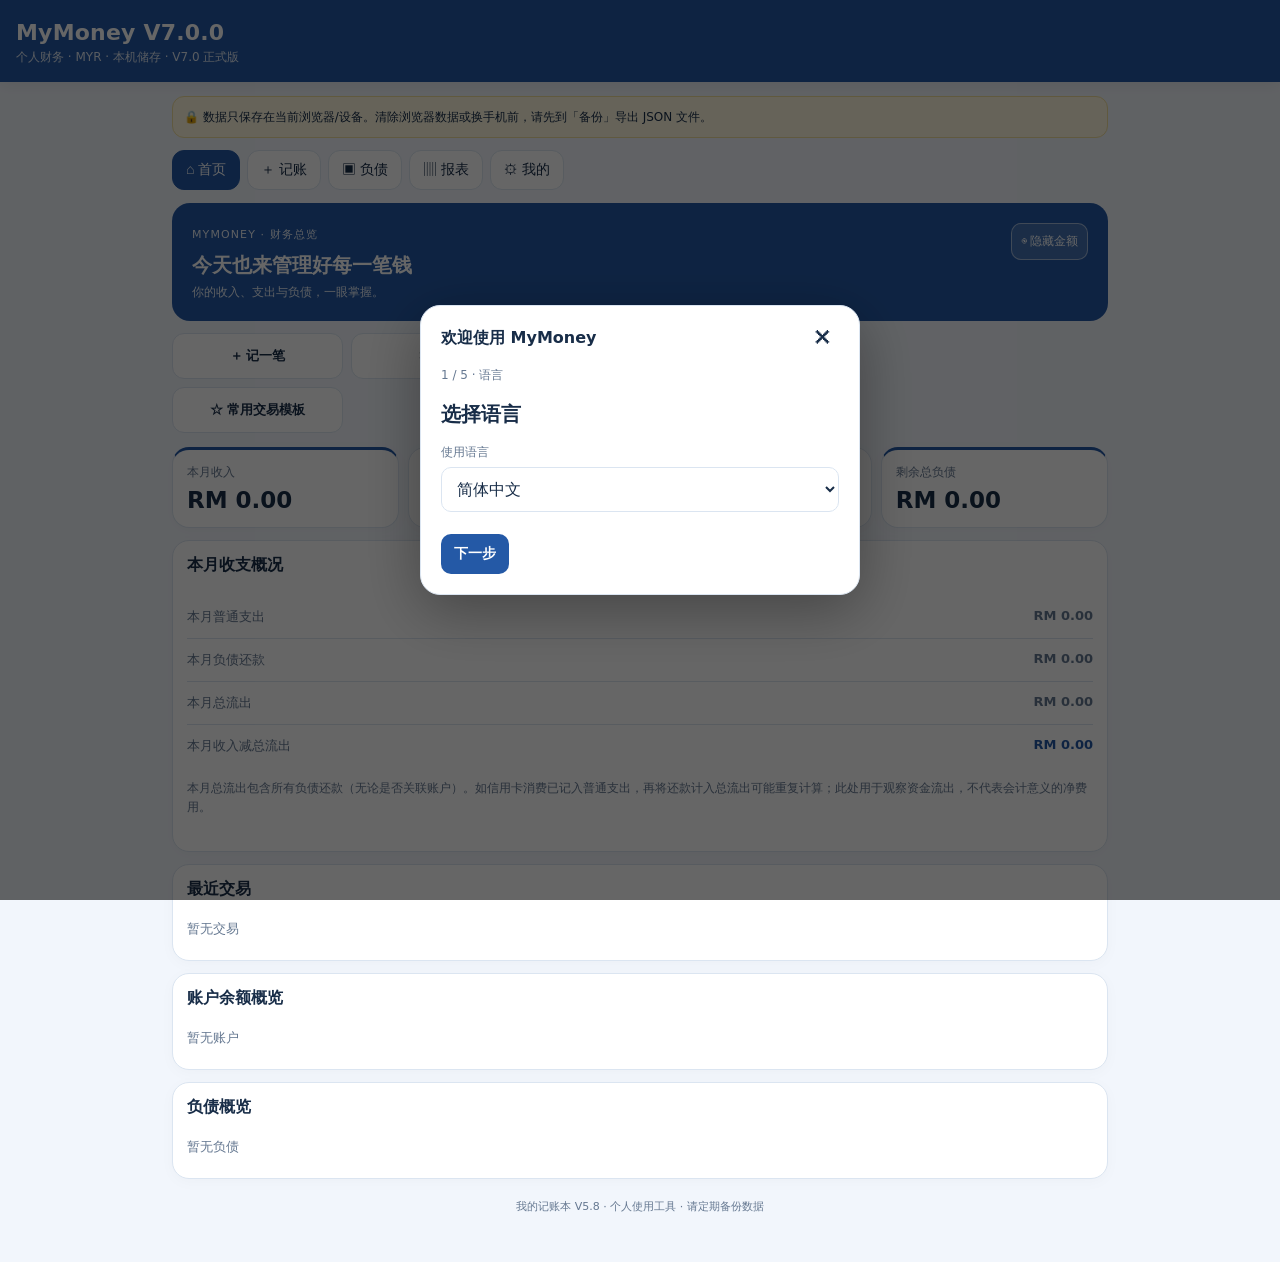
==== commit 1cc05867: "Add files via upload" ====
--- a/index.html
+++ b/index.html
@@ -1,7 +1,7 @@
 <!doctype html>
 <html lang="zh-CN">
 <head>
-<meta charset="utf-8"><meta name="viewport" content="width=device-width, initial-scale=1, viewport-fit=cover"><meta name="theme-color" content="#176b57"><meta name="description" content="个人记账与负债管理，本机保存数据"><link rel="manifest" href="manifest.json"><title>MyMoney V6.1.0 · Security Test</title>
+<meta charset="utf-8"><meta name="viewport" content="width=device-width, initial-scale=1, viewport-fit=cover"><meta name="theme-color" content="#176b57"><meta name="description" content="个人记账与负债管理，本机保存数据"><link rel="manifest" href="manifest.json"><title>MyMoney V7.0.0 · 正式版</title>
 <style>
 :root{--green:#176b57;--bg:#f3f6f5;--card:#fff;--text:#182522;--muted:#64736e;--line:#e1e9e5;--red:#bd3d3d;--blue:#275d9c}*{box-sizing:border-box}body{margin:0;background:var(--bg);color:var(--text);font-family:system-ui,-apple-system,"Segoe UI",sans-serif}header{background:var(--green);color:white;padding:20px 16px 16px;position:sticky;top:0;z-index:5}header h1{font-size:22px;margin:0 0 4px}header p{font-size:12px;margin:0;opacity:.85}.wrap{max-width:760px;margin:auto;padding:14px 12px 40px}.tabs{display:flex;gap:7px;overflow:auto;margin-bottom:13px}.tabs button{white-space:nowrap;border:1px solid var(--line);background:white;color:var(--text);padding:10px 13px;border-radius:12px;font-size:14px}.tabs button.active{background:var(--green);color:white;border-color:var(--green)}.panel{display:none}.panel.active{display:block}.cards{display:grid;grid-template-columns:repeat(2,minmax(0,1fr));gap:9px;margin-bottom:12px}.metric,.box{background:var(--card);border:1px solid var(--line);border-radius:15px;padding:14px}.metric span{font-size:12px;color:var(--muted);display:block}.metric strong{font-size:20px;display:block;margin-top:6px;overflow-wrap:anywhere}.box{margin-bottom:12px}.box h2{font-size:16px;margin:0 0 12px}.grid{display:grid;grid-template-columns:repeat(2,minmax(0,1fr));gap:10px}label{font-size:12px;color:var(--muted);display:block;margin-bottom:5px}input,select,textarea{font:inherit;width:100%;border:1px solid #cfdcd5;background:#fff;border-radius:10px;padding:11px;color:var(--text);min-width:0}textarea{min-height:66px;resize:vertical}.field{margin-bottom:10px}.full{grid-column:1/-1}.btn{border:0;border-radius:10px;padding:11px 13px;background:var(--green);color:white;font-weight:600;font-size:14px;cursor:pointer}.btn.secondary{background:#e6efeb;color:var(--green)}.btn.danger{background:#fff0f0;color:var(--red)}.btn.small{padding:7px 9px;font-size:12px}.actions{display:flex;gap:8px;flex-wrap:wrap}.item{border-top:1px solid var(--line);padding:12px 0;display:flex;justify-content:space-between;gap:10px;align-items:flex-start}.item:first-child{border-top:0}.item .name{font-weight:650;font-size:14px}.sub{color:var(--muted);font-size:12px;margin-top:4px;line-height:1.5}.amount{font-weight:700;white-space:nowrap;text-align:right}.income{color:var(--green)}.expense{color:var(--red)}.empty{color:var(--muted);font-size:13px;padding:8px 0}.hint{font-size:12px;color:var(--muted);line-height:1.6}.notice{background:#fff8df;border:1px solid #f1df9d;border-radius:12px;padding:11px;font-size:12px;line-height:1.5;margin-bottom:12px}.hidden{display:none!important}.month-row{display:flex;gap:10px;align-items:end;margin-bottom:12px}.month-row .field{flex:1;margin:0}.pill{display:inline-block;border-radius:30px;padding:3px 8px;background:#e6efeb;color:var(--green);font-size:11px}.debt-balance{font-size:18px;font-weight:750;margin:5px 0}.progress{height:6px;border-radius:9px;background:#e8eeeb;overflow:hidden;margin:9px 0}.progress span{height:100%;display:block;background:var(--green)}footer{text-align:center;color:var(--muted);font-size:11px;padding:8px}
 @media(min-width:600px){.cards{grid-template-columns:repeat(4,minmax(0,1fr))}.metric strong{font-size:22px}}
@@ -129,4 +129,4 @@
 $('transferForm').addEventListener('submit',e=>{e.preventDefault();const from=$('transferFrom').value,to=$('transferTo').value,amount=Number($('transferAmount').value),date=$('transferDate').value;if(!from||!to||from===to)return alert('请选择两个不同账户。');if(!Number.isFinite(amount)||amount<=0||!date)return alert('请输入有效金额和日期。');if(Math.round(amount*100)>Math.round(accountBalance(from)*100))return alert('转出账户余额不足。');data.transfers.push({id:uid(),from,to,amount,date,note:$('transferNote').value.trim()});save();$('transferForm').reset();$('transferDate').value=today()});
 document.addEventListener('click',e=>{const b=e.target.closest('button');if(!b)return;if(b.dataset.editAccount){const a=data.accounts.find(x=>x.id===b.dataset.editAccount);if(!a)return;$('accountId').value=a.id;$('accountName').value=a.name;$('accountType').value=a.type;$('accountOpening').value=a.opening;$('accountNote').value=a.note||'';$('accountIcon').value=a.icon||'';updateAccountIconPreview();$('accountCancel').classList.remove('hidden');document.querySelector('[data-tab=transactions]').click();window.scrollTo({top:0,behavior:'smooth'})}if(b.dataset.delAccount){const id=b.dataset.delAccount;if(data.transactions.some(t=>t.accountId===id)||data.transfers.some(t=>t.from===id||t.to===id)||data.payments.some(p=>p.accountId===id))return alert('该账户有收支或转账记录，不能删除。请先删除或修改相关记录。');if(confirm('确定删除此账户？')){data.accounts=data.accounts.filter(a=>a.id!==id);save()}}if(b.dataset.delTransfer){if(confirm('确定删除这笔转账？两边账户余额将自动恢复。')){data.transfers=data.transfers.filter(t=>t.id!==b.dataset.delTransfer);save()}}if(b.dataset.editTx){const x=data.transactions.find(y=>y.id===b.dataset.editTx);if(!x)return;$('txId').value=x.id;$('entryMode').value=x.type;setEntryMode();$('txType').value=x.type;$('txDate').value=x.date;$('txAmount').value=x.amount;refreshCategories(x.category);$('txCategory').value=x.category;$('txPayment').value=x.payment;$('txAccount').value=x.accountId||'';$('txNote').value=x.note||'';$('txFormTitle').textContent='编辑收支记录';$('txCancel').classList.remove('hidden');document.querySelector('[data-tab="transactions"]').click();window.scrollTo({top:0,behavior:'smooth'})}if(b.dataset.delTx){if(confirm('确定删除这笔交易？')){data.transactions=data.transactions.filter(x=>x.id!==b.dataset.delTx);save()}}if(b.dataset.v58Plan){setDebtView('repay');v58showPlan(b.dataset.v58Plan);document.getElementById('v58Plan').scrollIntoView({behavior:'smooth',block:'center'})}if(b.dataset.editDebt){const d=data.debts.find(x=>x.id===b.dataset.editDebt);if(!d)return;$('debtId').value=d.id;$('debtName').value=d.name;refreshDebtTypes(d.type);$('debtOriginal').value=d.original;$('debtDate').value=d.date;$('debtNote').value=d.note||'';$('debtInterestMode').value=d.interestMode||'none';$('debtRate').value=d.annualRate||0;$('debtTerm').value=d.termMonths||'';$('debtMonthly').value=d.monthlyPayment||'';$('debtStart').value=d.startPaymentDate||d.date||today();$('debtIcon').value=d.icon||'';updateDebtIconPreview();$('debtFormTitle').textContent='编辑负债';$('debtCancel').classList.remove('hidden');document.querySelector('[data-tab="debts"]').click();setDebtView('create');window.scrollTo({top:0,behavior:'smooth'})}if(b.dataset.delDebt){const id=b.dataset.delDebt;if(data.payments.some(p=>p.debtId===id)){alert('这笔负债已有还款记录。为避免数据丢失，请先备份；暂不支持删除有还款记录的负债。');return}if(confirm('确定删除这笔负债？')){data.debts=data.debts.filter(d=>d.id!==id);save()}}if(b.dataset.removeDebtCategory){const name=b.dataset.removeDebtCategory;if(data.debts.some(d=>d.type===name))return alert('已有负债使用此类别，不能删除。');if(confirm('确定删除类别「'+name+'」？')){data.debtCategories=(data.debtCategories||[]).filter(v=>v!==name);save()}}if(b.dataset.delPay){if(confirm('确定删除这笔还款记录？删除后对应负债余额会增加。')){data.payments=data.payments.filter(p=>p.id!==b.dataset.delPay);save();$('v58Plan').textContent='还款记录已更新，请重新选择负债查看计划。'}}});$('exportJson').addEventListener('click',()=>download('mymoney-backup-'+today()+'.json',JSON.stringify({version:58,exportedAt:new Date().toISOString(),...data},null,2),'application/json;charset=utf-8'));$('importBtn').addEventListener('click',()=>$('importFile').click());$('importFile').addEventListener('change',async e=>{const f=e.target.files[0];if(!f)return;try{const d=JSON.parse(await f.text());if(!d||!Array.isArray(d.transactions)||!Array.isArray(d.debts)||!Array.isArray(d.payments))throw Error('格式不正确');if(!confirm('导入将覆盖当前所有本机数据。建议先导出现有备份。确定继续吗？'))return;data={transactions:d.transactions,debts:d.debts,payments:d.payments,accounts:Array.isArray(d.accounts)?d.accounts:[],transfers:Array.isArray(d.transfers)?d.transfers:[],categories:Array.isArray(d.categories)?d.categories:[],debtCategories:Array.isArray(d.debtCategories)?d.debtCategories:[]};save();$('backupMsg').textContent='备份导入成功。'}catch(err){alert('无法导入：文件格式不正确或内容损坏。')}finally{e.target.value=''}});function download(name,content,type){const blob=new Blob(['\ufeff',content],{type}),url=URL.createObjectURL(blob),a=document.createElement('a');a.href=url;a.download=name;document.body.appendChild(a);a.click();a.remove();setTimeout(()=>URL.revokeObjectURL(url),1000)}$('exportCsv').addEventListener('click',()=>{const rows=[['日期','类型','金额(MYR)','类别','付款方式','备注'],...data.transactions.slice().sort((a,b)=>a.date.localeCompare(b.date)).map(x=>[x.date,x.type==='income'?'收入':'支出',Number(x.amount).toFixed(2),x.category,x.payment,x.note||''])];const csv=rows.map(r=>r.map(v=>'"'+String(v??'').replace(/"/g,'""')+'"').join(',')).join('\r\n');download('mymoney-transactions-'+today()+'.csv',csv,'text/csv;charset=utf-8')});$('clearData').addEventListener('click',()=>{if(confirm('确定清除全部收支、负债和还款数据？此操作无法撤销。')){if(confirm('最后确认：你已备份重要数据吗？')){data={transactions:[],debts:[],payments:[],accounts:[],transfers:[],categories:[],debtCategories:[]};save();resetTx();resetDebt();alert('本机数据已清除。')}}});load();refreshDebtTypes();setDebtView('create');resetTx();resetDebt();$('payDate').value=today();$('transferDate').value=today();$('analysisMonth').value=monthNow();initV5();initDebtIcons();refreshCategories();render();if('serviceWorker'in navigator&&location.protocol.startsWith('http'))navigator.serviceWorker.register('./sw.js').catch(()=>{});
 })();
-</script><script src="v60.js?v=7.0.0" defer></script><script src="v604.js?v=7.0.0" defer></script><script src="v608.js?v=7.0.0" defer></script><script src="v610.js?v=7.0.0" defer></script><link rel="stylesheet" href="v620.css?v=7.0.0"><script src="v620.js?v=7.0.0" defer></script><link rel="stylesheet" href="v630.css?v=7.0.0"><script src="v630.js?v=7.0.0" defer></script><link rel="stylesheet" href="v640.css?v=7.0.0"><script src="v640.js?v=7.0.0" defer></script><link rel="stylesheet" href="v650.css?v=7.0.0"><script src="v650.js?v=7.0.0" defer></script><script src="v660.js?v=7.0.0" defer></script><script src="v670.js?v=7.0.0" defer></script><script src="v690.js?v=7.0.0" defer></script></body></html>
+</script><script src="v60.js?v=7001" defer></script><script src="v604.js?v=7.0.0" defer></script><script src="v608.js?v=7.0.0" defer></script><script src="v610.js?v=7.0.0" defer></script><link rel="stylesheet" href="v620.css?v=7.0.0"><script src="v620.js?v=7.0.0" defer></script><link rel="stylesheet" href="v630.css?v=7.0.0"><script src="v630.js?v=7.0.0" defer></script><link rel="stylesheet" href="v640.css?v=7.0.0"><script src="v640.js?v=7.0.0" defer></script><link rel="stylesheet" href="v650.css?v=7.0.0"><script src="v650.js?v=7.0.0" defer></script><script src="v660.js?v=7.0.0" defer></script><script src="v670.js?v=7.0.0" defer></script><script src="v690.js?v=7.0.0" defer></script></body></html>
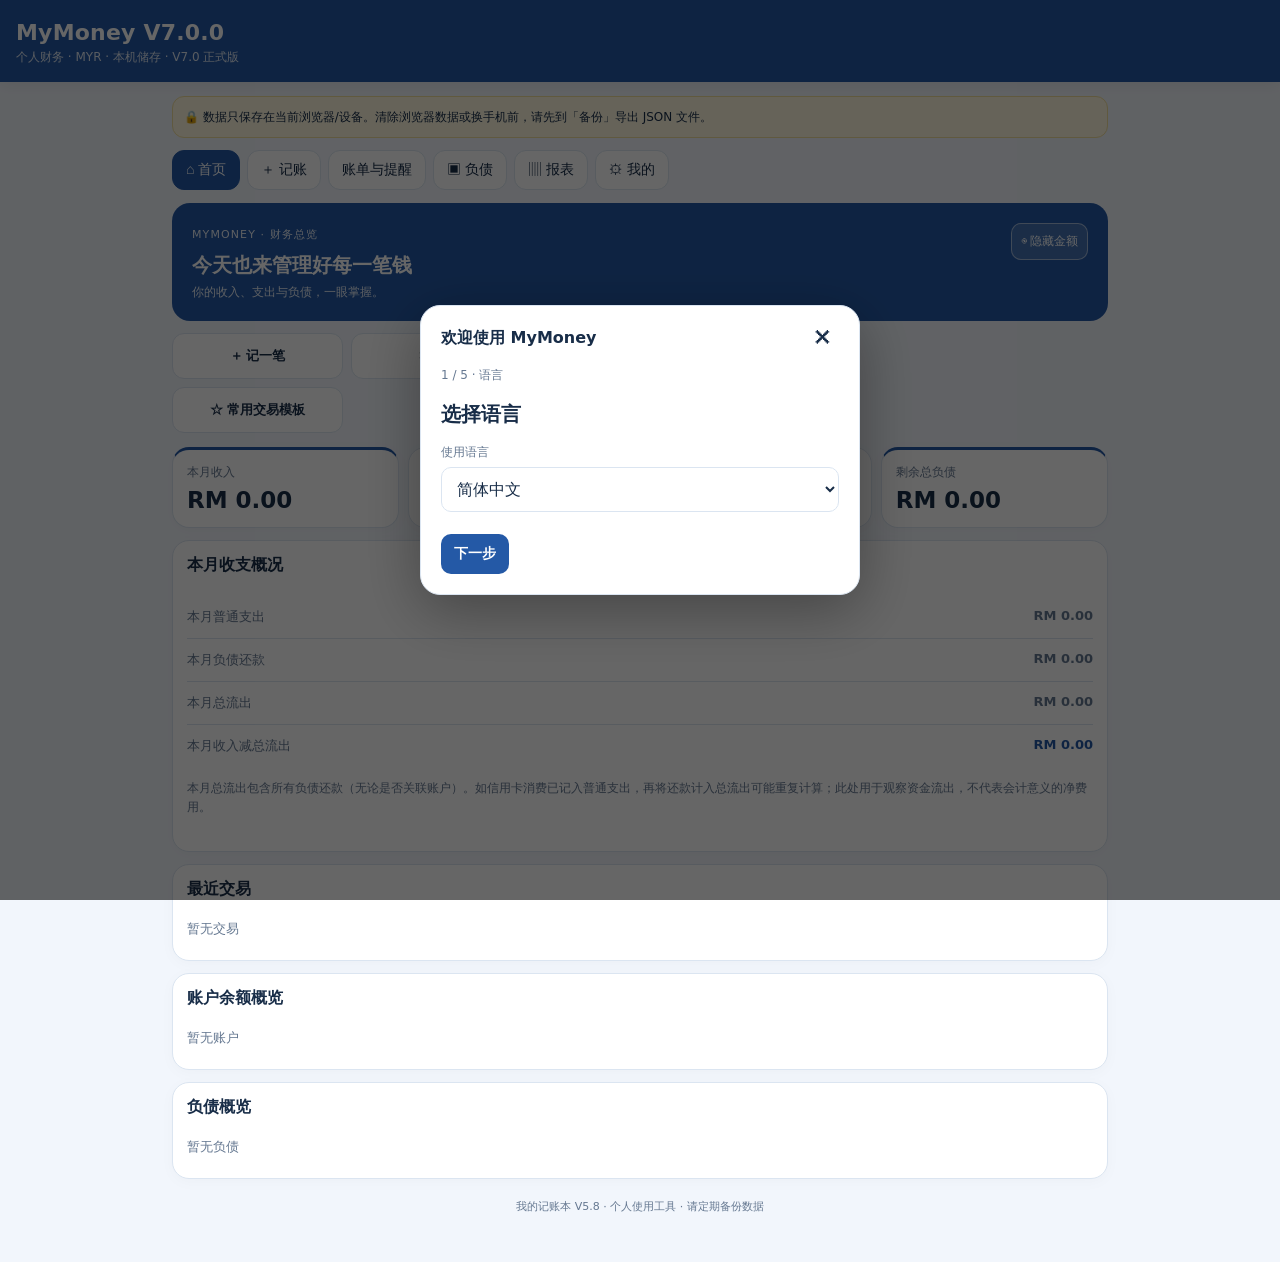
==== commit cd8a3a12: "Add files via upload" ====
--- a/index.html
+++ b/index.html
@@ -1,12 +1,12 @@
 <!doctype html>
 <html lang="zh-CN">
 <head>
-<meta charset="utf-8"><meta name="viewport" content="width=device-width, initial-scale=1, viewport-fit=cover"><meta name="theme-color" content="#176b57"><meta name="description" content="个人记账与负债管理，本机保存数据"><link rel="manifest" href="manifest.json"><title>MyMoney V7.0.0 · 正式版</title>
+<meta charset="utf-8"><meta name="viewport" content="width=device-width, initial-scale=1, viewport-fit=cover"><meta name="theme-color" content="#176b57"><meta name="description" content="个人记账与负债管理，本机保存数据"><link rel="manifest" href="manifest.json"><title>MyMoney V7.1.0 · 账单独立测试版</title>
 <style>
 :root{--green:#176b57;--bg:#f3f6f5;--card:#fff;--text:#182522;--muted:#64736e;--line:#e1e9e5;--red:#bd3d3d;--blue:#275d9c}*{box-sizing:border-box}body{margin:0;background:var(--bg);color:var(--text);font-family:system-ui,-apple-system,"Segoe UI",sans-serif}header{background:var(--green);color:white;padding:20px 16px 16px;position:sticky;top:0;z-index:5}header h1{font-size:22px;margin:0 0 4px}header p{font-size:12px;margin:0;opacity:.85}.wrap{max-width:760px;margin:auto;padding:14px 12px 40px}.tabs{display:flex;gap:7px;overflow:auto;margin-bottom:13px}.tabs button{white-space:nowrap;border:1px solid var(--line);background:white;color:var(--text);padding:10px 13px;border-radius:12px;font-size:14px}.tabs button.active{background:var(--green);color:white;border-color:var(--green)}.panel{display:none}.panel.active{display:block}.cards{display:grid;grid-template-columns:repeat(2,minmax(0,1fr));gap:9px;margin-bottom:12px}.metric,.box{background:var(--card);border:1px solid var(--line);border-radius:15px;padding:14px}.metric span{font-size:12px;color:var(--muted);display:block}.metric strong{font-size:20px;display:block;margin-top:6px;overflow-wrap:anywhere}.box{margin-bottom:12px}.box h2{font-size:16px;margin:0 0 12px}.grid{display:grid;grid-template-columns:repeat(2,minmax(0,1fr));gap:10px}label{font-size:12px;color:var(--muted);display:block;margin-bottom:5px}input,select,textarea{font:inherit;width:100%;border:1px solid #cfdcd5;background:#fff;border-radius:10px;padding:11px;color:var(--text);min-width:0}textarea{min-height:66px;resize:vertical}.field{margin-bottom:10px}.full{grid-column:1/-1}.btn{border:0;border-radius:10px;padding:11px 13px;background:var(--green);color:white;font-weight:600;font-size:14px;cursor:pointer}.btn.secondary{background:#e6efeb;color:var(--green)}.btn.danger{background:#fff0f0;color:var(--red)}.btn.small{padding:7px 9px;font-size:12px}.actions{display:flex;gap:8px;flex-wrap:wrap}.item{border-top:1px solid var(--line);padding:12px 0;display:flex;justify-content:space-between;gap:10px;align-items:flex-start}.item:first-child{border-top:0}.item .name{font-weight:650;font-size:14px}.sub{color:var(--muted);font-size:12px;margin-top:4px;line-height:1.5}.amount{font-weight:700;white-space:nowrap;text-align:right}.income{color:var(--green)}.expense{color:var(--red)}.empty{color:var(--muted);font-size:13px;padding:8px 0}.hint{font-size:12px;color:var(--muted);line-height:1.6}.notice{background:#fff8df;border:1px solid #f1df9d;border-radius:12px;padding:11px;font-size:12px;line-height:1.5;margin-bottom:12px}.hidden{display:none!important}.month-row{display:flex;gap:10px;align-items:end;margin-bottom:12px}.month-row .field{flex:1;margin:0}.pill{display:inline-block;border-radius:30px;padding:3px 8px;background:#e6efeb;color:var(--green);font-size:11px}.debt-balance{font-size:18px;font-weight:750;margin:5px 0}.progress{height:6px;border-radius:9px;background:#e8eeeb;overflow:hidden;margin:9px 0}.progress span{height:100%;display:block;background:var(--green)}footer{text-align:center;color:var(--muted);font-size:11px;padding:8px}
 @media(min-width:600px){.cards{grid-template-columns:repeat(4,minmax(0,1fr))}.metric strong{font-size:22px}}
 
-.calendar{display:grid;grid-template-columns:repeat(7,minmax(0,1fr));gap:5px}.calendar-day{border:1px solid var(--line);border-radius:9px;min-height:65px;padding:5px 2px;background:#fff;text-align:center;font-size:12px;cursor:pointer;color:var(--text)}.calendar-day b{display:block}.calendar-day small{display:block;font-size:9px;overflow-wrap:anywhere}.calendar-day.red{background:#ffe5e4;color:#a42c30}.calendar-day.green{background:#dcf5e7;color:#176b57}.calendar-day.selected{outline:2px solid var(--green)}.calendar-day.blank{background:transparent;border:0;cursor:default}.calendar-week{font-size:10px;color:var(--muted);text-align:center;margin:8px 0;word-spacing:2px}.donut-layout{display:flex;align-items:center;gap:20px;flex-wrap:wrap;margin:12px 0}.donut{width:160px;height:160px;border-radius:50%;display:grid;place-items:center;flex-shrink:0}.donut-inner{width:96px;height:96px;border-radius:50%;background:white;display:grid;place-items:center;text-align:center;font-size:12px;font-weight:700}.legend{flex:1;min-width:140px}.legend-row{display:flex;justify-content:space-between;gap:8px;padding:5px 0;font-size:12px}.legend-dot{display:inline-block;width:10px;height:10px;border-radius:50%;margin-right:6px}.trend{display:flex;align-items:flex-end;gap:3px;height:145px;overflow-x:auto;padding-bottom:20px}.trend-col{flex:1;min-width:7px;background:#e5a09c;border-radius:3px 3px 0 0;position:relative}.trend-col:nth-child(2n){background:#c85a53}.trend-col span{position:absolute;bottom:-18px;left:0;font-size:9px;color:var(--muted)}.emoji-picker,.brand-picker{display:grid;grid-template-columns:repeat(5,minmax(0,1fr));gap:7px;margin:10px 0}.icon-option{border:1px solid var(--line);border-radius:12px;background:white;padding:8px 3px;min-height:62px;display:flex;flex-direction:column;align-items:center;justify-content:center;gap:4px;font-size:11px;overflow-wrap:anywhere;cursor:pointer}.icon-option.active{outline:2px solid var(--green)}.icon-option img{width:42px;height:42px;object-fit:contain;border-radius:9px}.icon-option .symbol{font-size:27px}.icon-controls{display:flex;gap:7px;flex-wrap:wrap;align-items:center}.account-icon{display:inline-flex;vertical-align:middle;align-items:center;justify-content:center;width:30px;height:30px;margin-right:5px}.account-icon img{width:30px;height:30px;object-fit:contain;border-radius:7px}details summary{cursor:pointer;padding:6px 0}#customCategories .item{align-items:center}@media(max-width:420px){.calendar-day{min-height:58px;font-size:11px}.calendar-day small{font-size:8px}.emoji-picker,.brand-picker{grid-template-columns:repeat(4,minmax(0,1fr))}}
+.calendar{display:grid;grid-template-columns:repeat(7,minmax(0,1fr));gap:5px}.calendar-day{border:1px solid var(--line);border-radius:9px;min-height:65px;padding:5px 2px;background:#fff;text-align:center;font-size:12px;cursor:pointer;color:var(--text)}.calendar-day b{display:block}.calendar-day small{display:block;font-size:9px;overflow-wrap:anywhere}.calendar-day.red{background:#ffe5e4;color:#a42c30}.calendar-day.green{background:#dcf5e7;color:#176b57}.calendar-day.selected{outline:2px solid var(--green)}.calendar-day.blank{background:transparent;border:0;cursor:default}.calendar-week{display:grid;grid-template-columns:repeat(7,minmax(0,1fr));gap:5px;font-size:11px;color:var(--muted);margin:8px 0}.calendar-week span{text-align:center;min-width:0;white-space:nowrap}.donut-layout{display:flex;align-items:center;gap:20px;flex-wrap:wrap;margin:12px 0}.donut{width:160px;height:160px;border-radius:50%;display:grid;place-items:center;flex-shrink:0}.donut-inner{width:96px;height:96px;border-radius:50%;background:white;display:grid;place-items:center;text-align:center;font-size:12px;font-weight:700}.legend{flex:1;min-width:140px}.legend-row{display:flex;justify-content:space-between;gap:8px;padding:5px 0;font-size:12px}.legend-dot{display:inline-block;width:10px;height:10px;border-radius:50%;margin-right:6px}.trend{display:flex;align-items:flex-end;gap:3px;height:145px;overflow-x:auto;padding-bottom:20px}.trend-col{flex:1;min-width:7px;background:#e5a09c;border-radius:3px 3px 0 0;position:relative}.trend-col:nth-child(2n){background:#c85a53}.trend-col span{position:absolute;bottom:-18px;left:0;font-size:9px;color:var(--muted)}.emoji-picker,.brand-picker{display:grid;grid-template-columns:repeat(5,minmax(0,1fr));gap:7px;margin:10px 0}.icon-option{border:1px solid var(--line);border-radius:12px;background:white;padding:8px 3px;min-height:62px;display:flex;flex-direction:column;align-items:center;justify-content:center;gap:4px;font-size:11px;overflow-wrap:anywhere;cursor:pointer}.icon-option.active{outline:2px solid var(--green)}.icon-option img{width:42px;height:42px;object-fit:contain;border-radius:9px}.icon-option .symbol{font-size:27px}.icon-controls{display:flex;gap:7px;flex-wrap:wrap;align-items:center}.account-icon{display:inline-flex;vertical-align:middle;align-items:center;justify-content:center;width:30px;height:30px;margin-right:5px}.account-icon img{width:30px;height:30px;object-fit:contain;border-radius:7px}details summary{cursor:pointer;padding:6px 0}#customCategories .item{align-items:center}@media(max-width:420px){.calendar-day{min-height:58px;font-size:11px}.calendar-day small{font-size:8px}.emoji-picker,.brand-picker{grid-template-columns:repeat(4,minmax(0,1fr))}}
 /* V5.7: debt brand picker uses the same responsive grid as account brand picker. */
 #debtBrandPicker:not(.hidden){display:grid;grid-template-columns:repeat(5,minmax(0,1fr));gap:7px;margin:10px 0;}
 #debtBrandPicker .icon-option{width:100%;min-width:0;}
@@ -22,9 +22,9 @@
 </style><link rel="stylesheet" href="v60.css?v=7.0.0"><script>try{if(JSON.parse(localStorage.getItem("mymoney-v610-security")||"{}").enabled)document.documentElement.classList.add("v610-locked")}catch(e){}</script><link rel="stylesheet" href="v610.css?v=7.0.0"></head>
 <body><header><h1>我的记账本</h1><p>MYR 马币 · 本机保存 · 独立负债与利息计算</p></header><main class="wrap">
 <div class="notice">🔒 数据只保存在当前浏览器/设备。清除浏览器数据或换手机前，请先到「备份」导出 JSON 文件。</div>
-<nav class="tabs" aria-label="主菜单"><button class="active" data-tab="home">总览</button><button data-tab="transactions">记账与账户</button><button data-tab="debts">负债管理</button><button data-tab="analytics">分析</button><button data-tab="backup">备份与导出</button><button data-tab="my">我的</button></nav>
+<nav class="tabs" aria-label="主菜单"><button class="active" data-tab="home">总览</button><button data-tab="transactions">记账与账户</button><button data-tab="bills">账单与提醒</button><button data-tab="debts">负债管理</button><button data-tab="analytics">分析</button><button data-tab="backup">备份与导出</button><button data-tab="my">我的</button></nav>
 <section id="home" class="panel active"><div class="v603-welcome"><div><small>MYMONEY · 财务总览</small><h2>今天也来管理好每一笔钱</h2><p>你的收入、支出与负债，一眼掌握。</p></div><button type="button" class="v603-eye" id="v603Privacy" aria-pressed="false" aria-label="隐藏或显示首页金额">◉ 隐藏金额</button></div><div class="v603-quick" aria-label="快捷操作"><button type="button" data-v603-action="transactions">＋ 记一笔</button><button type="button" data-v603-action="transfer">⇄ 转账</button><button type="button" data-v603-action="repay">▣ 记录还款</button></div><div class="cards v603-homecards"><div class="metric"><span>本月收入</span><strong id="mIncome">RM 0.00</strong></div><div class="metric"><span>本月总流出（支出＋还款）</span><strong id="mExpense">RM 0.00</strong></div><div class="metric"><span>本月收入－总流出</span><strong id="mBalance">RM 0.00</strong></div><div class="metric"><span>剩余总负债</span><strong id="debtTotal">RM 0.00</strong></div></div><div class="box"><h2>本月收支概况</h2><div id="monthSummary" class="empty">暂无本月记录</div></div><div class="box"><h2>最近交易</h2><div id="recentList" class="empty">暂无交易</div></div><div class="box"><h2>账户余额概览</h2><div id="homeAccounts" class="empty">暂无账户</div></div><div class="box"><h2>负债概览</h2><div id="homeDebts" class="empty">暂无负债</div></div></section>
-<section id="transactions" class="panel"><div class="box"><h2>新增记录</h2><div class="field"><label for="entryMode">类型</label><select id="entryMode"><option value="expense">支出</option><option value="income">收入</option><option value="transfer">内部转账</option></select></div><p class="hint">转账只移动账户余额，不计入收入或支出。</p></div><div id="transferEntryWrap" class="box hidden"><h2>新增内部转账</h2><form id="transferForm"><div class="grid">
+<section id="bills" class="panel" aria-label="账单与提醒"></section><section id="transactions" class="panel"><div class="box"><h2>新增记录</h2><div class="field"><label for="entryMode">类型</label><select id="entryMode"><option value="expense">支出</option><option value="income">收入</option><option value="transfer">内部转账</option></select></div><p class="hint">转账只移动账户余额，不计入收入或支出。</p></div><div id="transferEntryWrap" class="box hidden"><h2>新增内部转账</h2><form id="transferForm"><div class="grid">
 <div class="field"><label for="transferFrom">转出账户</label><select id="transferFrom" required></select></div>
 <div class="field"><label for="transferTo">转入账户</label><select id="transferTo" required></select></div>
 <div class="field"><label for="transferAmount">金额（RM）</label><input id="transferAmount" type="number" min="0.01" step="0.01" required></div>
@@ -43,7 +43,7 @@
 <div class="box"><h2>账户余额</h2><div id="accountTotals"></div><div id="accountList" class="empty">暂无账户</div></div>
 <div class="box"><h2>转账记录</h2><div id="transferList" class="empty">暂无转账</div></div>
 </div></section><section id="debts" class="panel"><div class="box"><h2>负债管理</h2><div class="actions debt-subnav"><button type="button" class="btn debt-subbtn" data-debt-view="create">新增负债 / 负债清单</button><button type="button" class="btn secondary debt-subbtn" data-debt-view="repay">新增还款记录 / 详细还款</button></div></div><div id="debtCreateView"><div class="box"><h2 id="debtFormTitle">新增负债</h2><form id="debtForm"><input type="hidden" id="debtId"><div class="grid"><div class="field"><label for="debtName">负债名称</label><input id="debtName" placeholder="例如：Maybank 信用卡" required></div><div class="field"><label for="debtType">负债类别</label><select id="debtType"><option>信用卡</option><option>个人借款</option><option>个人贷款</option><option>汽车贷款</option><option>房屋贷款</option><option>其他</option></select><div class="actions" style="margin-top:8px"><button type="button" class="btn secondary small" id="debtCategoryToggle">＋ 新增类别</button></div><div id="debtCategoryEditor" class="hidden" style="margin-top:8px"><input id="debtCategoryName" maxlength="40" placeholder="输入新类别，例如：装修贷款"><div class="actions" style="margin-top:8px"><button type="button" class="btn small" id="debtCategoryAdd">保存新类别</button><button type="button" class="btn secondary small" id="debtCategoryCancel">取消</button></div></div><div id="debtCategoryCustomList" class="v58-muted" style="margin-top:8px"></div></div><div class="field"><label for="debtOriginal">原始欠款（RM）</label><input id="debtOriginal" type="number" min="0.01" step="0.01" required placeholder="0.00"></div><div class="field"><label for="debtDate">记录日期</label><input id="debtDate" type="date" required></div><div class="field full"><label>负债银行／平台图标（可选）</label><input type="hidden" id="debtIcon"><div class="actions"><button type="button" class="btn secondary small" id="chooseDebtBrand">选择图标</button><button type="button" class="btn secondary small" id="uploadDebtIcon">上传自己的图标</button><button type="button" class="btn secondary small" id="resetDebtIcon">使用默认图标</button><span id="selectedDebtIcon" class="selected-icon"></span></div><input id="debtIconFile" type="file" accept="image/png,image/jpeg,image/webp" class="hidden"><div id="debtBrandPicker" class="icon-grid hidden" style="margin-top:10px"></div><p class="hint">银行、信用卡、车贷、房贷等都可选择图标；不会改变欠款或还款计算。</p></div><div class="field full v58-panel"><h3>V5.8 · 独立负债计算设置</h3><div class="grid"><div class="field full"><label for="debtInterestMode">计算方式</label><select id="debtInterestMode"><option value="none">无利息</option><option value="reducing">递减余额利息（按月估算）</option><option value="flat">固定利息（Flat Rate）</option><option value="credit">信用卡按月计息（估算）</option></select></div><div class="field"><label for="debtRate">年利率（%）</label><input id="debtRate" type="number" min="0" max="100" step="0.001" value="0"></div><div class="field"><label for="debtTerm">贷款总期数（月）</label><input id="debtTerm" type="number" min="1" max="1200" step="1" placeholder="例如 60"></div><div class="field"><label for="debtMonthly">计划每月还款（RM）</label><input id="debtMonthly" type="number" min="0" step="0.01" placeholder="例如 1000"></div><div class="field"><label for="debtStart">预计首期还款日</label><input id="debtStart" type="date"></div></div><p class="v58-muted">固定利息需填写总期数；递减余额及信用卡采用年利率 ÷ 12 的月度估算，可能与银行按日计息、费用和账单不同。旧负债默认无利息。</p></div><div class="field full"><label for="debtNote">备注（可选）</label><input id="debtNote" placeholder="例如：每月还款日"></div></div><div class="actions"><button class="btn" type="submit">保存负债</button><button class="btn secondary hidden" id="debtCancel" type="button">取消编辑</button></div><p class="hint">V5.8：每笔负债可选择独立计息方式。旧记录默认无利息；实际还款会从选定账户扣除，不重复生成普通支出。</p></form></div><div class="box"><h2>负债清单</h2><div id="debtList" class="empty">暂无负债</div></div></div><div id="debtRepayView" class="hidden"><div class="box"><h2>独立还款计划与详细明细</h2><p class="hint">点击负债清单中的「还款计划」查看该笔贷款的预计逐期明细。预计计划不会自动扣款。</p><div id="v58Plan" class="empty">请选择一笔负债查看</div></div><div class="box"><h2>新增还款记录</h2><form id="paymentForm"><div class="grid"><div class="field full"><label for="payDebt">选择负债</label><select id="payDebt" required><option value="">请先新增负债</option></select></div><div class="field"><label for="payDate">还款日期</label><input id="payDate" type="date" required></div><div class="field"><label for="payAmount">还款金额（RM）</label><input id="payAmount" type="number" min="0.01" step="0.01" required placeholder="0.00"></div><div class="field"><label for="payInterest">本次利息（RM）</label><input id="payInterest" type="number" min="0" step="0.01" placeholder="可自动估算后修改"></div><div class="field"><label for="payPrincipalPreview">本次偿还本金（RM）</label><input id="payPrincipalPreview" readonly value="0.00"></div><div class="field full"><label for="payAccount">扣款账户</label><select id="payAccount"><option value="">不关联账户（兼容旧记录）</option></select><p class="hint">选择账户后，保存还款会自动扣除该账户余额；会计入总览的本月总流出，但不会自动生成另一笔普通支出。</p></div><div class="field full"><label for="payNote">备注（可选）</label><input id="payNote" placeholder="例如：10月份月供"></div></div><button class="btn" type="submit">保存还款</button></form><div id="paymentList" class="empty" style="margin-top:12px">暂无还款记录</div></div><div class="box"><h2>📒 每笔负债详细还款记录</h2><p class="hint">选择一笔负债，查看历次实际还款的日期、金额、本金、利息、还款后余额、付款账户和备注。历史记录只供查看，不会重复扣款。</p><div class="field"><label for="v58HistoryDebt">查看哪笔负债</label><select id="v58HistoryDebt"><option value="">请选择负债</option></select></div><div id="v58History" class="empty">请选择一笔负债查看详细还款记录</div></div></div></section>
-<section id="analytics" class="panel"><div class="box" id="v620ReportRoot"><h2 id="v620Title">年度财务报表</h2><div class="grid"><div class="field"><label id="v620YearLabel" for="v620Year">年份</label><select id="v620Year"></select></div><div class="field"><label id="v620AccountLabel" for="v620Account">账户筛选</label><select id="v620Account"></select></div></div><div class="actions"><button type="button" class="btn secondary" id="v620Csv">导出报表 CSV</button></div><p class="hint" id="v620Note"></p><div class="cards" id="v620Totals"></div><h3 id="v620TrendTitle"></h3><div id="v620Bars"></div><div id="v620TableWrap"></div><h3 id="v620CategoryTitle"></h3><div id="v620Categories"></div><h3 id="v620DebtTitle"></h3><div id="v620Debt"></div></div><div class="box"><h2>📊 收支分析</h2><div class="grid"><div class="field"><label>选择月份</label><input type="month" id="analysisMonth"></div><div class="field"><label>分析类型</label><select id="analysisMode"><option value="outflow">总流出（支出＋还款）</option><option value="expense">普通支出</option><option value="income">收入</option></select></div></div><div id="analysisTotals" class="cards"></div></div><div class="box"><h2>每日收支日历</h2><div class="calendar-week">周一　 周二　 周三　 周四　 周五　 周六　 周日</div><div id="analysisCalendar" class="calendar"></div><p class="hint">红色代表当日净流出，绿色代表净收入；点击日期可查看明细。</p><div id="analysisDayDetail"></div></div><div class="box"><h2>类别占比</h2><div id="analysisDonut" class="donut-layout"></div><div id="analysisCategories"></div></div><div class="box"><h2>每日趋势</h2><div id="analysisTrend" class="trend"></div></div></section><section id="backup" class="panel"><div class="box"><h2>数据备份与恢复</h2><p class="hint">JSON 文件会包含收支、负债、还款、账户和转账记录，可用于恢复完整数据。建议定期备份，并把文件保存在安全的位置。</p><div class="actions"><button class="btn" id="exportJson">下载完整备份（JSON）</button><button class="btn secondary" id="importBtn">导入备份（JSON）</button><input id="importFile" class="hidden" type="file" accept="application/json,.json"></div><p id="backupMsg" class="hint"></p></div><div class="box"><h2>导出交易记录</h2><p class="hint">将收支记录导出为 CSV，可用 Excel 打开。此文件只包含日常收入和支出，不包含负债还款或内部转账记录。</p><button class="btn" id="exportCsv">下载交易记录（CSV）</button></div><div class="box"><h2>清除本机数据</h2><p class="hint">此操作会删除当前浏览器保存的全部记录（包括账户和转账），且无法撤销。请先备份。</p><button class="btn danger" id="clearData">清除全部数据</button></div><div class="box"><h2>使用提示</h2><ul class="hint"><li>只在当前浏览器/设备保存，不会自动同步到其他手机。</li><li>换手机、换浏览器或清除浏览数据前，请先下载 JSON 备份。</li><li>关联扣款账户的还款会减少负债与账户余额，并计入总览的本月总流出，但不会自动生成普通支出记录。</li><li>若要在手机上安装为应用，需要将网页发布到支持 HTTPS 的网站，再用浏览器「添加到主屏幕」。</li></ul></div></section>
+<section id="analytics" class="panel"><div class="box" id="v620ReportRoot"><h2 id="v620Title">年度财务报表</h2><div class="grid"><div class="field"><label id="v620YearLabel" for="v620Year">年份</label><select id="v620Year"></select></div><div class="field"><label id="v620AccountLabel" for="v620Account">账户筛选</label><select id="v620Account"></select></div></div><div class="actions"><button type="button" class="btn secondary" id="v620Csv">导出报表 CSV</button></div><p class="hint" id="v620Note"></p><div class="cards" id="v620Totals"></div><h3 id="v620TrendTitle"></h3><div id="v620Bars"></div><div id="v620TableWrap"></div><h3 id="v620CategoryTitle"></h3><div id="v620Categories"></div><h3 id="v620DebtTitle"></h3><div id="v620Debt"></div></div><div class="box"><h2>📊 收支分析</h2><div class="grid"><div class="field"><label>选择月份</label><input type="month" id="analysisMonth"></div><div class="field"><label>分析类型</label><select id="analysisMode"><option value="outflow">总流出（支出＋还款）</option><option value="expense">普通支出</option><option value="income">收入</option></select></div></div><div id="analysisTotals" class="cards"></div></div><div class="box"><h2>每日收支日历</h2><div class="calendar-week" id="analysisWeekdays"><span>周一</span><span>周二</span><span>周三</span><span>周四</span><span>周五</span><span>周六</span><span>周日</span></div><div id="analysisCalendar" class="calendar"></div><p class="hint">红色代表当日净流出，绿色代表净收入；点击日期可查看明细。</p><div id="analysisDayDetail"></div></div><div class="box"><h2>类别占比</h2><div id="analysisDonut" class="donut-layout"></div><div id="analysisCategories"></div></div><div class="box"><h2>每日趋势</h2><div id="analysisTrend" class="trend"></div></div></section><section id="backup" class="panel"><div class="box"><h2>数据备份与恢复</h2><p class="hint">JSON 文件会包含收支、负债、还款、账户和转账记录，可用于恢复完整数据。建议定期备份，并把文件保存在安全的位置。</p><div class="actions"><button class="btn" id="exportJson">下载完整备份（JSON）</button><button class="btn secondary" id="importBtn">导入备份（JSON）</button><input id="importFile" class="hidden" type="file" accept="application/json,.json"></div><p id="backupMsg" class="hint"></p></div><div class="box"><h2>导出交易记录</h2><p class="hint">将收支记录导出为 CSV，可用 Excel 打开。此文件只包含日常收入和支出，不包含负债还款或内部转账记录。</p><button class="btn" id="exportCsv">下载交易记录（CSV）</button></div><div class="box"><h2>清除本机数据</h2><p class="hint">此操作会删除当前浏览器保存的全部记录（包括账户和转账），且无法撤销。请先备份。</p><button class="btn danger" id="clearData">清除全部数据</button></div><div class="box"><h2>使用提示</h2><ul class="hint"><li>只在当前浏览器/设备保存，不会自动同步到其他手机。</li><li>换手机、换浏览器或清除浏览数据前，请先下载 JSON 备份。</li><li>关联扣款账户的还款会减少负债与账户余额，并计入总览的本月总流出，但不会自动生成普通支出记录。</li><li>若要在手机上安装为应用，需要将网页发布到支持 HTTPS 的网站，再用浏览器「添加到主屏幕」。</li></ul></div></section>
 <footer>我的记账本 V5.8 · 个人使用工具 · 请定期备份数据</footer></main>
 <script>
 (()=>{'use strict';const KEY='mymoney-local-v1';const $=id=>document.getElementById(id);const today=()=>new Date().toLocaleDateString('en-CA');const monthNow=()=>today().slice(0,7);const money=n=>'RM '+Number(n||0).toLocaleString('en-MY',{minimumFractionDigits:2,maximumFractionDigits:2});const uid=()=>Date.now().toString(36)+Math.random().toString(36).slice(2,8);let data={transactions:[],debts:[],payments:[],accounts:[],transfers:[],categories:[],debtCategories:[]};function load(){try{const d=JSON.parse(localStorage.getItem(KEY)||'{}');data={transactions:Array.isArray(d.transactions)?d.transactions:[],debts:Array.isArray(d.debts)?d.debts:[],payments:Array.isArray(d.payments)?d.payments:[],accounts:Array.isArray(d.accounts)?d.accounts:[],transfers:Array.isArray(d.transfers)?d.transfers:[],categories:Array.isArray(d.categories)?d.categories:[],debtCategories:Array.isArray(d.debtCategories)?d.debtCategories:[]}}catch(e){data={transactions:[],debts:[],payments:[],accounts:[],transfers:[],categories:[],debtCategories:[]}}}function save(){localStorage.setItem(KEY,JSON.stringify(data));render()}function esc(s){return String(s??'').replace(/[&<>"']/g,c=>({'&':'&amp;','<':'&lt;','>':'&gt;','"':'&quot;',"'":'&#39;'}[c]))}function accountBalance(id){const a=data.accounts.find(x=>x.id===id);if(!a)return 0;let cents=Math.round(Number(a.opening||0)*100);for(const x of data.transactions){if(x.accountId===id)cents+=(x.type==='income'?1:-1)*Math.round(Number(x.amount)*100)}for(const p of data.payments){if(p.accountId===id)cents-=Math.round(Number(p.amount)*100)}for(const t of data.transfers){if(t.from===id)cents-=Math.round(Number(t.amount)*100);if(t.to===id)cents+=Math.round(Number(t.amount)*100)}return cents/100}
@@ -82,10 +82,14 @@
  $('analysisMonth').addEventListener('change',renderAnalytics);$('analysisMode').addEventListener('change',renderAnalytics);
  document.addEventListener('click',e=>{const b=e.target.closest('button');if(!b)return;if(b.dataset.delCat){if(confirm('删除自定义类别？原有交易不会删除。')){data.categories=data.categories.filter(c=>c.id!==b.dataset.delCat);save();refreshCategories()}}if(b.dataset.editCat){const c=data.categories.find(c=>c.id===b.dataset.editCat);if(!c)return;const name=prompt('修改类别名称（会同时采用上方当前选择的图标）',c.name);if(name===null)return;const v=name.trim();if(!v)return;if(data.categories.some(x=>x.id!==c.id&&x.type===c.type&&x.name===v)||DEFAULT_CATS[c.type].includes(v))return alert('类别名称重复');const old=c.name;c.name=v;c.icon=selectedCatIcon;data.transactions.forEach(t=>{if(t.category===old&&t.type===c.type)t.category=v});save();refreshCategories(v)}});
 }
-function renderAnalytics(){if(!$('analysisMonth'))return;const month=$('analysisMonth').value||monthNow(),mode=$('analysisMode').value;const rows=data.transactions.filter(t=>typeof t.date==='string'&&t.date.startsWith(month));const payments=data.payments.filter(p=>typeof p.date==='string'&&p.date.startsWith(month));const income=rows.filter(t=>t.type==='income').reduce((s,t)=>s+Number(t.amount||0),0),expense=rows.filter(t=>t.type==='expense').reduce((s,t)=>s+Number(t.amount||0),0),repay=payments.reduce((s,p)=>s+Number(p.amount||0),0),outflow=expense+repay;
+function renderAnalytics(){if(!$('analysisMonth'))return;
+ const calendarLang=(()=>{try{const v=JSON.parse(localStorage.getItem('mymoney-v604-preferences')||'{}').lang||document.documentElement.lang||'zh-CN';return /^ms/i.test(v)?'ms':/^en/i.test(v)?'en':/tw|hant/i.test(v)?'zh-TW':'zh-CN'}catch(e){return 'zh-CN'}})();
+ const calText={ms:{week:['Isn','Sel','Rab','Kha','Jum','Sab','Ahd'],title:'Kalendar Pendapatan & Perbelanjaan Harian',hint:'Merah menunjukkan aliran keluar bersih, hijau menunjukkan pendapatan bersih. Klik tarikh untuk melihat butiran.',prompt:'Klik tarikh pada kalendar untuk melihat butiran harian.',detail:'Butiran',none:'Tiada rekod',income:'Pendapatan',expense:'Perbelanjaan',repay:'Bayaran Balik Hutang',debt:'Hutang'},en:{week:['Mon','Tue','Wed','Thu','Fri','Sat','Sun'],title:'Daily Income & Expense Calendar',hint:'Red indicates net outflow; green indicates net income. Click a date to view details.',prompt:'Click a date to view daily details.',detail:'Details',none:'No records',income:'Income',expense:'Expense',repay:'Debt Repayment',debt:'Debt'},'zh-TW':{week:['週一','週二','週三','週四','週五','週六','週日'],title:'每日收支日曆',hint:'紅色代表當日淨流出，綠色代表淨收入；點擊日期可查看明細。',prompt:'點擊日曆中的日期查看當天明細。',detail:'明細',none:'沒有記錄',income:'收入',expense:'支出',repay:'負債還款',debt:'負債'},'zh-CN':{week:['周一','周二','周三','周四','周五','周六','周日'],title:'每日收支日历',hint:'红色代表当日净流出，绿色代表净收入；点击日期可查看明细。',prompt:'点击日历中的日期查看当天明细。',detail:'明细',none:'没有记录',income:'收入',expense:'支出',repay:'负债还款',debt:'负债'}}[calendarLang];
+ const weekEl=$('analysisWeekdays');if(weekEl){weekEl.replaceChildren(...calText.week.map(w=>{const span=document.createElement('span');span.textContent=w;return span}));const box=weekEl.closest('.box');if(box){const heading=box.querySelector('h2');if(heading)heading.textContent=calText.title;const hint=box.querySelector('p.hint');if(hint)hint.textContent=calText.hint}}
+ const month=$('analysisMonth').value||monthNow(),mode=$('analysisMode').value;const rows=data.transactions.filter(t=>typeof t.date==='string'&&t.date.startsWith(month));const payments=data.payments.filter(p=>typeof p.date==='string'&&p.date.startsWith(month));const income=rows.filter(t=>t.type==='income').reduce((s,t)=>s+Number(t.amount||0),0),expense=rows.filter(t=>t.type==='expense').reduce((s,t)=>s+Number(t.amount||0),0),repay=payments.reduce((s,p)=>s+Number(p.amount||0),0),outflow=expense+repay;
  $('analysisTotals').innerHTML=[['收入',income],['普通支出',expense],['负债还款',repay],['总流出',outflow]].map(([n,v])=>`<div class="metric"><span>${n}</span><strong>${money(v)}</strong></div>`).join('');
- const [y,m]=month.split('-').map(Number),days=new Date(y,m,0).getDate(),first=(new Date(y,m-1,1).getDay()+6)%7;let cells=Array(first).fill('<div class="calendar-day blank"></div>');const sums=[];for(let day=1;day<=days;day++){const date=month+'-'+String(day).padStart(2,'0'),tt=rows.filter(t=>t.date===date),pp=payments.filter(p=>p.date===date),inc=tt.filter(t=>t.type==='income').reduce((s,t)=>s+Number(t.amount),0),exp=tt.filter(t=>t.type==='expense').reduce((s,t)=>s+Number(t.amount),0),pay=pp.reduce((s,p)=>s+Number(p.amount),0),net=inc-exp-pay;const value=mode==='income'?inc:mode==='expense'?exp:exp+pay;sums.push(value);cells.push(`<button type="button" class="calendar-day ${net>0?'green':net<0?'red':''}" data-day="${date}"><b>${day}</b><small>${value?money(value).replace('RM ',''):''}</small></button>`)}$('analysisCalendar').innerHTML=cells.join('');$('analysisDayDetail').innerHTML='<p class="hint">点击日历中的日期查看当天明细。</p>';
- $('analysisCalendar').querySelectorAll('[data-day]').forEach(b=>b.addEventListener('click',()=>{document.querySelectorAll('[data-day]').forEach(x=>x.classList.toggle('selected',x===b));const date=b.dataset.day;const tt=rows.filter(t=>t.date===date),pp=payments.filter(p=>p.date===date);$('analysisDayDetail').innerHTML=`<h3>${esc(date)} 明细</h3>`+(tt.map(t=>`<div class="item"><span>${esc(t.category)} · ${t.type==='income'?'收入':'支出'}</span><strong>${money(t.amount)}</strong></div>`).join('')+pp.map(p=>`<div class="item"><span>负债还款 · ${esc(data.debts.find(d=>d.id===p.debtId)?.name||'负债')}</span><strong>${money(p.amount)}</strong></div>`).join('')||'<p class="hint">没有记录</p>')}));
+ const [y,m]=month.split('-').map(Number),days=new Date(y,m,0).getDate(),first=(new Date(y,m-1,1).getDay()+6)%7;let cells=Array(first).fill('<div class="calendar-day blank"></div>');const sums=[];for(let day=1;day<=days;day++){const date=month+'-'+String(day).padStart(2,'0'),tt=rows.filter(t=>t.date===date),pp=payments.filter(p=>p.date===date),inc=tt.filter(t=>t.type==='income').reduce((s,t)=>s+Number(t.amount),0),exp=tt.filter(t=>t.type==='expense').reduce((s,t)=>s+Number(t.amount),0),pay=pp.reduce((s,p)=>s+Number(p.amount),0),net=inc-exp-pay;const value=mode==='income'?inc:mode==='expense'?exp:exp+pay;sums.push(value);cells.push(`<button type="button" class="calendar-day ${net>0?'green':net<0?'red':''}" data-day="${date}"><b>${day}</b><small>${value?money(value).replace('RM ',''):''}</small></button>`)}$('analysisCalendar').innerHTML=cells.join('');$('analysisDayDetail').innerHTML='<p class="hint">'+calText.prompt+'</p>';
+ $('analysisCalendar').querySelectorAll('[data-day]').forEach(b=>b.addEventListener('click',()=>{document.querySelectorAll('[data-day]').forEach(x=>x.classList.toggle('selected',x===b));const date=b.dataset.day;const tt=rows.filter(t=>t.date===date),pp=payments.filter(p=>p.date===date);$('analysisDayDetail').innerHTML=`<h3>${esc(date)} 明细</h3>`+(tt.map(t=>`<div class="item"><span>${esc(t.category)} · ${t.type==='income'?calText.income:calText.expense}</span><strong>${money(t.amount)}</strong></div>`).join('')+pp.map(p=>`<div class="item"><span>${calText.repay} · ${esc(data.debts.find(d=>d.id===p.debtId)?.name||calText.debt)}</span><strong>${money(p.amount)}</strong></div>`).join('')||'<p class="hint">'+calText.none+'</p>')}));
  const categories={};for(const t of rows){if(mode==='income'&&t.type!=='income'||mode!=='income'&&t.type!=='expense')continue;categories[t.category]=(categories[t.category]||0)+Number(t.amount||0)}if(mode==='outflow')for(const p of payments){const name='负债还款';categories[name]=(categories[name]||0)+Number(p.amount||0)}const entries=Object.entries(categories).sort((a,b)=>b[1]-a[1]);const total=entries.reduce((s,x)=>s+x[1],0),colors=['#e87545','#338b81','#7394d5','#a886c6','#d8a749','#9aa6a2','#b85c6e','#7eaf70'];let cur=0;const stops=entries.map(([name,val],i)=>{const start=cur;cur+=val/total*100;return `${colors[i%colors.length]} ${start}% ${cur}%`});$('analysisDonut').innerHTML=total?`<div class="donut" style="background:conic-gradient(${stops.join(',')})"><div class="donut-inner">${money(total)}<br>合计</div></div><div class="legend">${entries.map(([name,val],i)=>`<div class="legend-row"><span><i class="legend-dot" style="background:${colors[i%colors.length]}"></i>${esc(name)}</span><b>${(val/total*100).toFixed(1)}%</b></div>`).join('')}</div>`:'<p class="hint">本月暂无对应记录</p>';
  $('analysisCategories').innerHTML=entries.map(([name,val])=>`<div class="item"><span>${esc(name)}</span><strong>${money(val)}</strong></div>`).join('');const max=Math.max(1,...sums);$('analysisTrend').innerHTML=sums.map((v,i)=>`<div class="trend-col" style="height:${Math.max(2,v/max*100)}%" title="${i+1}日 ${money(v)}">${(i+1)%5===0||i===0?`<span>${i+1}</span>`:''}</div>`).join('')}
 
@@ -129,4 +133,5 @@
 $('transferForm').addEventListener('submit',e=>{e.preventDefault();const from=$('transferFrom').value,to=$('transferTo').value,amount=Number($('transferAmount').value),date=$('transferDate').value;if(!from||!to||from===to)return alert('请选择两个不同账户。');if(!Number.isFinite(amount)||amount<=0||!date)return alert('请输入有效金额和日期。');if(Math.round(amount*100)>Math.round(accountBalance(from)*100))return alert('转出账户余额不足。');data.transfers.push({id:uid(),from,to,amount,date,note:$('transferNote').value.trim()});save();$('transferForm').reset();$('transferDate').value=today()});
 document.addEventListener('click',e=>{const b=e.target.closest('button');if(!b)return;if(b.dataset.editAccount){const a=data.accounts.find(x=>x.id===b.dataset.editAccount);if(!a)return;$('accountId').value=a.id;$('accountName').value=a.name;$('accountType').value=a.type;$('accountOpening').value=a.opening;$('accountNote').value=a.note||'';$('accountIcon').value=a.icon||'';updateAccountIconPreview();$('accountCancel').classList.remove('hidden');document.querySelector('[data-tab=transactions]').click();window.scrollTo({top:0,behavior:'smooth'})}if(b.dataset.delAccount){const id=b.dataset.delAccount;if(data.transactions.some(t=>t.accountId===id)||data.transfers.some(t=>t.from===id||t.to===id)||data.payments.some(p=>p.accountId===id))return alert('该账户有收支或转账记录，不能删除。请先删除或修改相关记录。');if(confirm('确定删除此账户？')){data.accounts=data.accounts.filter(a=>a.id!==id);save()}}if(b.dataset.delTransfer){if(confirm('确定删除这笔转账？两边账户余额将自动恢复。')){data.transfers=data.transfers.filter(t=>t.id!==b.dataset.delTransfer);save()}}if(b.dataset.editTx){const x=data.transactions.find(y=>y.id===b.dataset.editTx);if(!x)return;$('txId').value=x.id;$('entryMode').value=x.type;setEntryMode();$('txType').value=x.type;$('txDate').value=x.date;$('txAmount').value=x.amount;refreshCategories(x.category);$('txCategory').value=x.category;$('txPayment').value=x.payment;$('txAccount').value=x.accountId||'';$('txNote').value=x.note||'';$('txFormTitle').textContent='编辑收支记录';$('txCancel').classList.remove('hidden');document.querySelector('[data-tab="transactions"]').click();window.scrollTo({top:0,behavior:'smooth'})}if(b.dataset.delTx){if(confirm('确定删除这笔交易？')){data.transactions=data.transactions.filter(x=>x.id!==b.dataset.delTx);save()}}if(b.dataset.v58Plan){setDebtView('repay');v58showPlan(b.dataset.v58Plan);document.getElementById('v58Plan').scrollIntoView({behavior:'smooth',block:'center'})}if(b.dataset.editDebt){const d=data.debts.find(x=>x.id===b.dataset.editDebt);if(!d)return;$('debtId').value=d.id;$('debtName').value=d.name;refreshDebtTypes(d.type);$('debtOriginal').value=d.original;$('debtDate').value=d.date;$('debtNote').value=d.note||'';$('debtInterestMode').value=d.interestMode||'none';$('debtRate').value=d.annualRate||0;$('debtTerm').value=d.termMonths||'';$('debtMonthly').value=d.monthlyPayment||'';$('debtStart').value=d.startPaymentDate||d.date||today();$('debtIcon').value=d.icon||'';updateDebtIconPreview();$('debtFormTitle').textContent='编辑负债';$('debtCancel').classList.remove('hidden');document.querySelector('[data-tab="debts"]').click();setDebtView('create');window.scrollTo({top:0,behavior:'smooth'})}if(b.dataset.delDebt){const id=b.dataset.delDebt;if(data.payments.some(p=>p.debtId===id)){alert('这笔负债已有还款记录。为避免数据丢失，请先备份；暂不支持删除有还款记录的负债。');return}if(confirm('确定删除这笔负债？')){data.debts=data.debts.filter(d=>d.id!==id);save()}}if(b.dataset.removeDebtCategory){const name=b.dataset.removeDebtCategory;if(data.debts.some(d=>d.type===name))return alert('已有负债使用此类别，不能删除。');if(confirm('确定删除类别「'+name+'」？')){data.debtCategories=(data.debtCategories||[]).filter(v=>v!==name);save()}}if(b.dataset.delPay){if(confirm('确定删除这笔还款记录？删除后对应负债余额会增加。')){data.payments=data.payments.filter(p=>p.id!==b.dataset.delPay);save();$('v58Plan').textContent='还款记录已更新，请重新选择负债查看计划。'}}});$('exportJson').addEventListener('click',()=>download('mymoney-backup-'+today()+'.json',JSON.stringify({version:58,exportedAt:new Date().toISOString(),...data},null,2),'application/json;charset=utf-8'));$('importBtn').addEventListener('click',()=>$('importFile').click());$('importFile').addEventListener('change',async e=>{const f=e.target.files[0];if(!f)return;try{const d=JSON.parse(await f.text());if(!d||!Array.isArray(d.transactions)||!Array.isArray(d.debts)||!Array.isArray(d.payments))throw Error('格式不正确');if(!confirm('导入将覆盖当前所有本机数据。建议先导出现有备份。确定继续吗？'))return;data={transactions:d.transactions,debts:d.debts,payments:d.payments,accounts:Array.isArray(d.accounts)?d.accounts:[],transfers:Array.isArray(d.transfers)?d.transfers:[],categories:Array.isArray(d.categories)?d.categories:[],debtCategories:Array.isArray(d.debtCategories)?d.debtCategories:[]};save();$('backupMsg').textContent='备份导入成功。'}catch(err){alert('无法导入：文件格式不正确或内容损坏。')}finally{e.target.value=''}});function download(name,content,type){const blob=new Blob(['\ufeff',content],{type}),url=URL.createObjectURL(blob),a=document.createElement('a');a.href=url;a.download=name;document.body.appendChild(a);a.click();a.remove();setTimeout(()=>URL.revokeObjectURL(url),1000)}$('exportCsv').addEventListener('click',()=>{const rows=[['日期','类型','金额(MYR)','类别','付款方式','备注'],...data.transactions.slice().sort((a,b)=>a.date.localeCompare(b.date)).map(x=>[x.date,x.type==='income'?'收入':'支出',Number(x.amount).toFixed(2),x.category,x.payment,x.note||''])];const csv=rows.map(r=>r.map(v=>'"'+String(v??'').replace(/"/g,'""')+'"').join(',')).join('\r\n');download('mymoney-transactions-'+today()+'.csv',csv,'text/csv;charset=utf-8')});$('clearData').addEventListener('click',()=>{if(confirm('确定清除全部收支、负债和还款数据？此操作无法撤销。')){if(confirm('最后确认：你已备份重要数据吗？')){data={transactions:[],debts:[],payments:[],accounts:[],transfers:[],categories:[],debtCategories:[]};save();resetTx();resetDebt();alert('本机数据已清除。')}}});load();refreshDebtTypes();setDebtView('create');resetTx();resetDebt();$('payDate').value=today();$('transferDate').value=today();$('analysisMonth').value=monthNow();initV5();initDebtIcons();refreshCategories();render();if('serviceWorker'in navigator&&location.protocol.startsWith('http'))navigator.serviceWorker.register('./sw.js').catch(()=>{});
 })();
-</script><script src="v60.js?v=7001" defer></script><script src="v604.js?v=7.0.0" defer></script><script src="v608.js?v=7.0.0" defer></script><script src="v610.js?v=7.0.0" defer></script><link rel="stylesheet" href="v620.css?v=7.0.0"><script src="v620.js?v=7.0.0" defer></script><link rel="stylesheet" href="v630.css?v=7.0.0"><script src="v630.js?v=7.0.0" defer></script><link rel="stylesheet" href="v640.css?v=7.0.0"><script src="v640.js?v=7.0.0" defer></script><link rel="stylesheet" href="v650.css?v=7.0.0"><script src="v650.js?v=7.0.0" defer></script><script src="v660.js?v=7.0.0" defer></script><script src="v670.js?v=7.0.0" defer></script><script src="v690.js?v=7.0.0" defer></script></body></html>
+</script><script src="v60.js?v=7.1.4" defer></script><script src="v604.js?v=7.1.4" defer></script><script src="v608.js?v=7.1.10" defer></script><script src="v610.js?v=7.1.4" defer></script><link rel="stylesheet" href="v620.css?v=7.0.0"><script src="v620.js?v=7.1.4" defer></script><link rel="stylesheet" href="v630.css?v=7.0.0"><script src="v630.js?v=7.1.4" defer></script><link rel="stylesheet" href="v640.css?v=7.0.0"><script src="v640.js?v=7.1.4" defer></script><link rel="stylesheet" href="v650.css?v=7.1.0"><script src="v650.js?v=7.1.4" defer></script><script src="v660.js?v=7.1.4" defer></script><script src="v670.js?v=7.1.4" defer></script><script src="v690.js?v=7.1.4" defer></script><script src="v710.js?v=7.1.4" defer></script><script src="v715.js?v=7.1.5" defer></script><script src="v716.js?v=7.1.8" defer></script><script src="v7111.js?v=7.1.11" defer></script><script src="v7112.js?v=7.1.12" defer></script><script src="v7113.js?v=7.1.14" defer></script><script src="v7115.js?v=7.1.16" defer></script>
+<script src="v7116.js?v=7.1.16" defer></script></body></html>
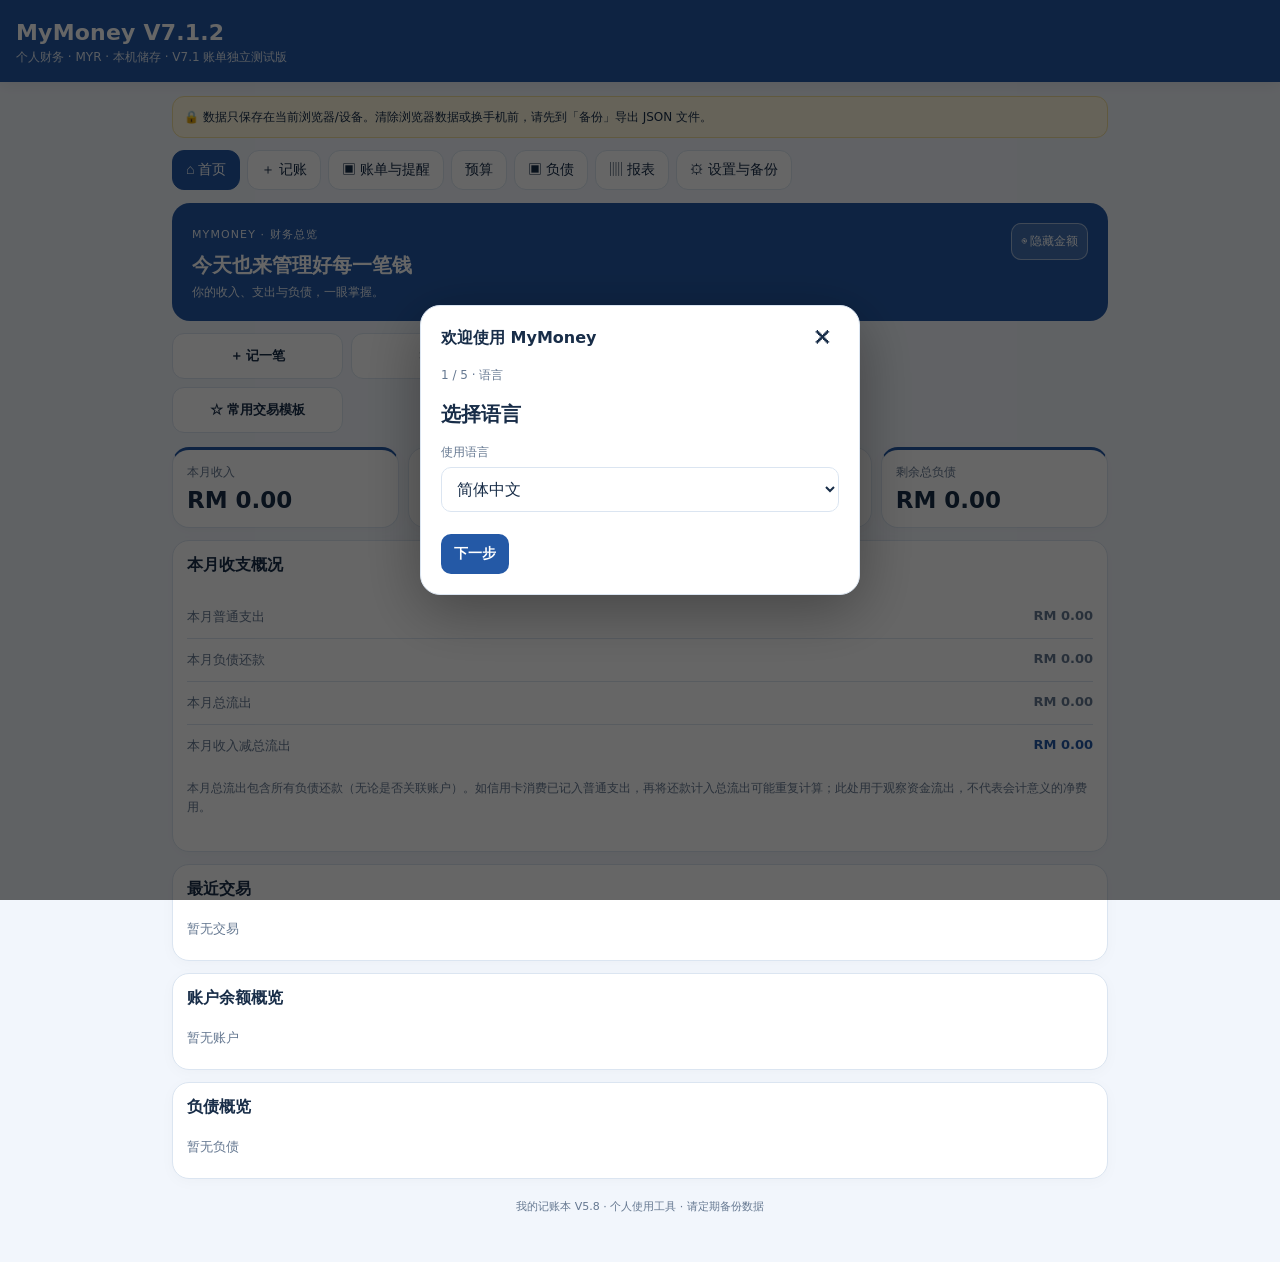
==== commit 9b13fc62: "Add files via upload" ====
--- a/index.html
+++ b/index.html
@@ -19,12 +19,12 @@
 /* V5.8 debt calculator */
 .v58-panel{border:1px solid #dce8e1;background:#f8fbf9;border-radius:12px;padding:12px;margin:10px 0}.v58-panel h3{margin:0 0 10px;font-size:15px}.v58-table-wrap{overflow-x:auto;max-height:350px;overflow-y:auto}.v58-table{width:100%;border-collapse:collapse;font-size:12px;white-space:nowrap}.v58-table th,.v58-table td{padding:8px 6px;border-bottom:1px solid #e1e9e5;text-align:right}.v58-table th:first-child,.v58-table td:first-child{text-align:left}.v58-muted{font-size:12px;color:var(--muted);line-height:1.6}.v58-detail{margin-top:8px}.v58-pill{font-size:11px;background:#e6efeb;border-radius:20px;padding:3px 7px;color:#176b57}
 .debt-subnav{display:grid;grid-template-columns:repeat(2,minmax(0,1fr));gap:8px}.debt-subnav button{white-space:normal;min-height:48px}.debt-subbtn{font-size:13px}.debt-custom-row{display:flex;justify-content:space-between;align-items:center;gap:8px;padding:5px 0}
-</style><link rel="stylesheet" href="v60.css?v=7.0.0"><script>try{if(JSON.parse(localStorage.getItem("mymoney-v610-security")||"{}").enabled)document.documentElement.classList.add("v610-locked")}catch(e){}</script><link rel="stylesheet" href="v610.css?v=7.0.0"></head>
+</style><link rel="stylesheet" href="v60.css?v=7.0.0"><script>try{if(JSON.parse(localStorage.getItem("mymoney-v610-security")||"{}").enabled)document.documentElement.classList.add("v610-locked")}catch(e){}</script><link rel="stylesheet" href="v610.css?v=7.0.0"><link rel="stylesheet" href="v720.css?v=7.2.0-stage6"></head>
 <body><header><h1>我的记账本</h1><p>MYR 马币 · 本机保存 · 独立负债与利息计算</p></header><main class="wrap">
 <div class="notice">🔒 数据只保存在当前浏览器/设备。清除浏览器数据或换手机前，请先到「备份」导出 JSON 文件。</div>
-<nav class="tabs" aria-label="主菜单"><button class="active" data-tab="home">总览</button><button data-tab="transactions">记账与账户</button><button data-tab="bills">账单与提醒</button><button data-tab="debts">负债管理</button><button data-tab="analytics">分析</button><button data-tab="backup">备份与导出</button><button data-tab="my">我的</button></nav>
+<nav class="tabs" aria-label="主菜单"><button class="active" data-tab="home">总览</button><button data-tab="transactions">记账与账户</button><button data-tab="bills">账单与提醒</button><button data-tab="budget">预算</button><button data-tab="debts">负债管理</button><button data-tab="analytics">分析</button><button data-tab="backup">备份与导出</button><button data-tab="my">我的</button></nav>
 <section id="home" class="panel active"><div class="v603-welcome"><div><small>MYMONEY · 财务总览</small><h2>今天也来管理好每一笔钱</h2><p>你的收入、支出与负债，一眼掌握。</p></div><button type="button" class="v603-eye" id="v603Privacy" aria-pressed="false" aria-label="隐藏或显示首页金额">◉ 隐藏金额</button></div><div class="v603-quick" aria-label="快捷操作"><button type="button" data-v603-action="transactions">＋ 记一笔</button><button type="button" data-v603-action="transfer">⇄ 转账</button><button type="button" data-v603-action="repay">▣ 记录还款</button></div><div class="cards v603-homecards"><div class="metric"><span>本月收入</span><strong id="mIncome">RM 0.00</strong></div><div class="metric"><span>本月总流出（支出＋还款）</span><strong id="mExpense">RM 0.00</strong></div><div class="metric"><span>本月收入－总流出</span><strong id="mBalance">RM 0.00</strong></div><div class="metric"><span>剩余总负债</span><strong id="debtTotal">RM 0.00</strong></div></div><div class="box"><h2>本月收支概况</h2><div id="monthSummary" class="empty">暂无本月记录</div></div><div class="box"><h2>最近交易</h2><div id="recentList" class="empty">暂无交易</div></div><div class="box"><h2>账户余额概览</h2><div id="homeAccounts" class="empty">暂无账户</div></div><div class="box"><h2>负债概览</h2><div id="homeDebts" class="empty">暂无负债</div></div></section>
-<section id="bills" class="panel" aria-label="账单与提醒"></section><section id="transactions" class="panel"><div class="box"><h2>新增记录</h2><div class="field"><label for="entryMode">类型</label><select id="entryMode"><option value="expense">支出</option><option value="income">收入</option><option value="transfer">内部转账</option></select></div><p class="hint">转账只移动账户余额，不计入收入或支出。</p></div><div id="transferEntryWrap" class="box hidden"><h2>新增内部转账</h2><form id="transferForm"><div class="grid">
+<section id="bills" class="panel" aria-label="账单与提醒"></section><section id="budget" class="panel" aria-label="每月预算"></section><section id="transactions" class="panel"><div class="box"><h2>新增记录</h2><div class="field"><label for="entryMode">类型</label><select id="entryMode"><option value="expense">支出</option><option value="income">收入</option><option value="transfer">内部转账</option></select></div><p class="hint">转账只移动账户余额，不计入收入或支出。</p></div><div id="transferEntryWrap" class="box hidden"><h2>新增内部转账</h2><form id="transferForm"><div class="grid">
 <div class="field"><label for="transferFrom">转出账户</label><select id="transferFrom" required></select></div>
 <div class="field"><label for="transferTo">转入账户</label><select id="transferTo" required></select></div>
 <div class="field"><label for="transferAmount">金额（RM）</label><input id="transferAmount" type="number" min="0.01" step="0.01" required></div>
@@ -134,4 +134,4 @@
 document.addEventListener('click',e=>{const b=e.target.closest('button');if(!b)return;if(b.dataset.editAccount){const a=data.accounts.find(x=>x.id===b.dataset.editAccount);if(!a)return;$('accountId').value=a.id;$('accountName').value=a.name;$('accountType').value=a.type;$('accountOpening').value=a.opening;$('accountNote').value=a.note||'';$('accountIcon').value=a.icon||'';updateAccountIconPreview();$('accountCancel').classList.remove('hidden');document.querySelector('[data-tab=transactions]').click();window.scrollTo({top:0,behavior:'smooth'})}if(b.dataset.delAccount){const id=b.dataset.delAccount;if(data.transactions.some(t=>t.accountId===id)||data.transfers.some(t=>t.from===id||t.to===id)||data.payments.some(p=>p.accountId===id))return alert('该账户有收支或转账记录，不能删除。请先删除或修改相关记录。');if(confirm('确定删除此账户？')){data.accounts=data.accounts.filter(a=>a.id!==id);save()}}if(b.dataset.delTransfer){if(confirm('确定删除这笔转账？两边账户余额将自动恢复。')){data.transfers=data.transfers.filter(t=>t.id!==b.dataset.delTransfer);save()}}if(b.dataset.editTx){const x=data.transactions.find(y=>y.id===b.dataset.editTx);if(!x)return;$('txId').value=x.id;$('entryMode').value=x.type;setEntryMode();$('txType').value=x.type;$('txDate').value=x.date;$('txAmount').value=x.amount;refreshCategories(x.category);$('txCategory').value=x.category;$('txPayment').value=x.payment;$('txAccount').value=x.accountId||'';$('txNote').value=x.note||'';$('txFormTitle').textContent='编辑收支记录';$('txCancel').classList.remove('hidden');document.querySelector('[data-tab="transactions"]').click();window.scrollTo({top:0,behavior:'smooth'})}if(b.dataset.delTx){if(confirm('确定删除这笔交易？')){data.transactions=data.transactions.filter(x=>x.id!==b.dataset.delTx);save()}}if(b.dataset.v58Plan){setDebtView('repay');v58showPlan(b.dataset.v58Plan);document.getElementById('v58Plan').scrollIntoView({behavior:'smooth',block:'center'})}if(b.dataset.editDebt){const d=data.debts.find(x=>x.id===b.dataset.editDebt);if(!d)return;$('debtId').value=d.id;$('debtName').value=d.name;refreshDebtTypes(d.type);$('debtOriginal').value=d.original;$('debtDate').value=d.date;$('debtNote').value=d.note||'';$('debtInterestMode').value=d.interestMode||'none';$('debtRate').value=d.annualRate||0;$('debtTerm').value=d.termMonths||'';$('debtMonthly').value=d.monthlyPayment||'';$('debtStart').value=d.startPaymentDate||d.date||today();$('debtIcon').value=d.icon||'';updateDebtIconPreview();$('debtFormTitle').textContent='编辑负债';$('debtCancel').classList.remove('hidden');document.querySelector('[data-tab="debts"]').click();setDebtView('create');window.scrollTo({top:0,behavior:'smooth'})}if(b.dataset.delDebt){const id=b.dataset.delDebt;if(data.payments.some(p=>p.debtId===id)){alert('这笔负债已有还款记录。为避免数据丢失，请先备份；暂不支持删除有还款记录的负债。');return}if(confirm('确定删除这笔负债？')){data.debts=data.debts.filter(d=>d.id!==id);save()}}if(b.dataset.removeDebtCategory){const name=b.dataset.removeDebtCategory;if(data.debts.some(d=>d.type===name))return alert('已有负债使用此类别，不能删除。');if(confirm('确定删除类别「'+name+'」？')){data.debtCategories=(data.debtCategories||[]).filter(v=>v!==name);save()}}if(b.dataset.delPay){if(confirm('确定删除这笔还款记录？删除后对应负债余额会增加。')){data.payments=data.payments.filter(p=>p.id!==b.dataset.delPay);save();$('v58Plan').textContent='还款记录已更新，请重新选择负债查看计划。'}}});$('exportJson').addEventListener('click',()=>download('mymoney-backup-'+today()+'.json',JSON.stringify({version:58,exportedAt:new Date().toISOString(),...data},null,2),'application/json;charset=utf-8'));$('importBtn').addEventListener('click',()=>$('importFile').click());$('importFile').addEventListener('change',async e=>{const f=e.target.files[0];if(!f)return;try{const d=JSON.parse(await f.text());if(!d||!Array.isArray(d.transactions)||!Array.isArray(d.debts)||!Array.isArray(d.payments))throw Error('格式不正确');if(!confirm('导入将覆盖当前所有本机数据。建议先导出现有备份。确定继续吗？'))return;data={transactions:d.transactions,debts:d.debts,payments:d.payments,accounts:Array.isArray(d.accounts)?d.accounts:[],transfers:Array.isArray(d.transfers)?d.transfers:[],categories:Array.isArray(d.categories)?d.categories:[],debtCategories:Array.isArray(d.debtCategories)?d.debtCategories:[]};save();$('backupMsg').textContent='备份导入成功。'}catch(err){alert('无法导入：文件格式不正确或内容损坏。')}finally{e.target.value=''}});function download(name,content,type){const blob=new Blob(['\ufeff',content],{type}),url=URL.createObjectURL(blob),a=document.createElement('a');a.href=url;a.download=name;document.body.appendChild(a);a.click();a.remove();setTimeout(()=>URL.revokeObjectURL(url),1000)}$('exportCsv').addEventListener('click',()=>{const rows=[['日期','类型','金额(MYR)','类别','付款方式','备注'],...data.transactions.slice().sort((a,b)=>a.date.localeCompare(b.date)).map(x=>[x.date,x.type==='income'?'收入':'支出',Number(x.amount).toFixed(2),x.category,x.payment,x.note||''])];const csv=rows.map(r=>r.map(v=>'"'+String(v??'').replace(/"/g,'""')+'"').join(',')).join('\r\n');download('mymoney-transactions-'+today()+'.csv',csv,'text/csv;charset=utf-8')});$('clearData').addEventListener('click',()=>{if(confirm('确定清除全部收支、负债和还款数据？此操作无法撤销。')){if(confirm('最后确认：你已备份重要数据吗？')){data={transactions:[],debts:[],payments:[],accounts:[],transfers:[],categories:[],debtCategories:[]};save();resetTx();resetDebt();alert('本机数据已清除。')}}});load();refreshDebtTypes();setDebtView('create');resetTx();resetDebt();$('payDate').value=today();$('transferDate').value=today();$('analysisMonth').value=monthNow();initV5();initDebtIcons();refreshCategories();render();if('serviceWorker'in navigator&&location.protocol.startsWith('http'))navigator.serviceWorker.register('./sw.js').catch(()=>{});
 })();
 </script><script src="v60.js?v=7.1.4" defer></script><script src="v604.js?v=7.1.4" defer></script><script src="v608.js?v=7.1.10" defer></script><script src="v610.js?v=7.1.4" defer></script><link rel="stylesheet" href="v620.css?v=7.0.0"><script src="v620.js?v=7.1.4" defer></script><link rel="stylesheet" href="v630.css?v=7.0.0"><script src="v630.js?v=7.1.4" defer></script><link rel="stylesheet" href="v640.css?v=7.0.0"><script src="v640.js?v=7.1.4" defer></script><link rel="stylesheet" href="v650.css?v=7.1.0"><script src="v650.js?v=7.1.4" defer></script><script src="v660.js?v=7.1.4" defer></script><script src="v670.js?v=7.1.4" defer></script><script src="v690.js?v=7.1.4" defer></script><script src="v710.js?v=7.1.4" defer></script><script src="v715.js?v=7.1.5" defer></script><script src="v716.js?v=7.1.8" defer></script><script src="v7111.js?v=7.1.11" defer></script><script src="v7112.js?v=7.1.12" defer></script><script src="v7113.js?v=7.1.14" defer></script><script src="v7115.js?v=7.1.16" defer></script>
-<script src="v7116.js?v=7.1.16" defer></script></body></html>
+<script src="v7116.js?v=7.1.16" defer></script><script src="v720.js?v=7.2.0-stage6" defer></script></body></html>
--- a/v60.css
+++ b/v60.css
@@ -51,3 +51,6 @@
 
 /* V6.0.4 onboarding & preferences */
 .v604-prefs{padding:14px;border:1px solid var(--line);border-radius:12px;margin-top:16px;background:var(--card)}.v604-prefs h3{margin:0 0 12px;font-size:16px}.v604-prefs label{margin-top:10px}.v604-prefs .btn{margin-top:8px}#v604Wizard[hidden]{display:none!important}#v604Wizard{position:fixed;inset:0;z-index:10000;background:#0009;display:grid;place-items:center;padding:14px}.v604-dialog{width:min(100%,440px);max-height:90dvh;overflow:auto;background:var(--card);color:var(--text);border:1px solid var(--line);border-radius:20px;padding:20px;box-shadow:0 15px 60px #0005}.v604-top,.v604-actions{display:flex;align-items:center;justify-content:space-between;gap:12px}.v604-top button{border:0;background:transparent;color:var(--text);font-size:20px;cursor:pointer}#v604Progress{margin:16px 0;color:var(--muted);font-size:12px}#v604Content h2{font-size:20px}#v604Content label{margin:12px 0 6px}#v604Content p{line-height:1.6}.v604-actions{margin-top:22px}.v604-modal-open{overflow:hidden}html[data-theme="dark"] .v604-dialog{background:#1f2937;color:#f4f6fc}html[data-theme="dark"] .v604-prefs{background:#1f2937;color:#f4f6fc}
+
+/* V7.1 six primary tabs on small screens */
+@media(max-width:599px){.tabs{grid-template-columns:repeat(6,minmax(0,1fr))}.tabs button{font-size:10px;padding:8px 1px}}
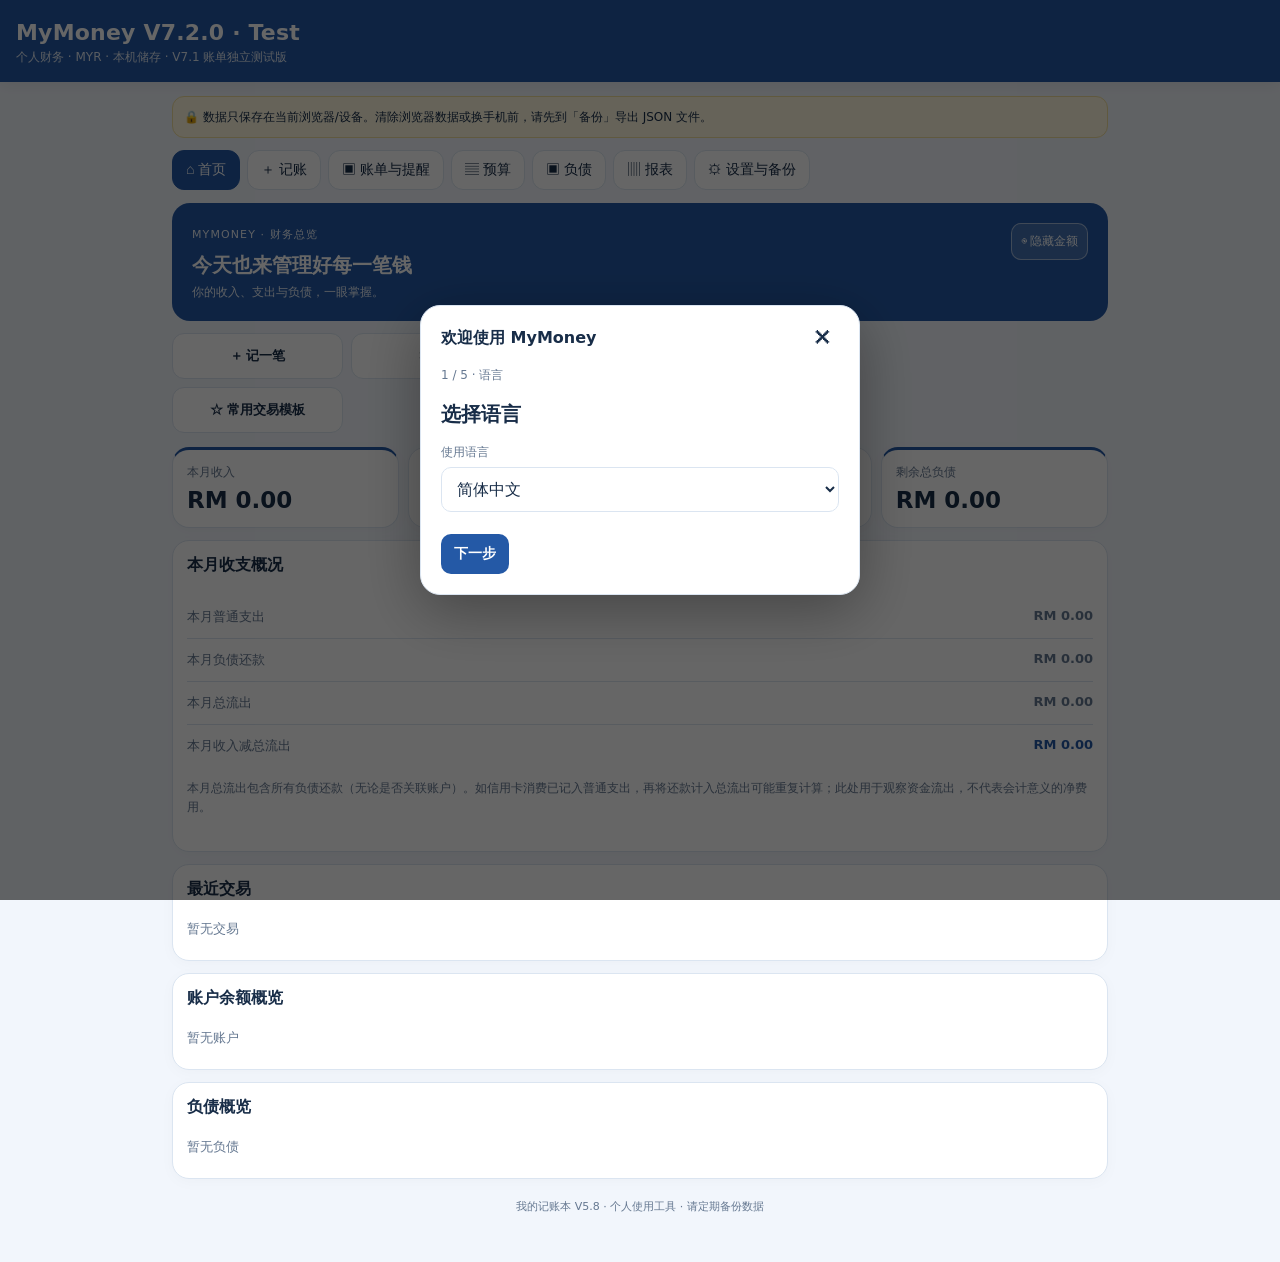
==== commit 33f37d53: "Add files via upload" ====
--- a/index.html
+++ b/index.html
@@ -1,7 +1,7 @@
 <!doctype html>
 <html lang="zh-CN">
 <head>
-<meta charset="utf-8"><meta name="viewport" content="width=device-width, initial-scale=1, viewport-fit=cover"><meta name="theme-color" content="#176b57"><meta name="description" content="个人记账与负债管理，本机保存数据"><link rel="manifest" href="manifest.json"><title>MyMoney V7.1.0 · 账单独立测试版</title>
+<meta charset="utf-8"><meta name="viewport" content="width=device-width, initial-scale=1, viewport-fit=cover"><meta name="theme-color" content="#176b57"><meta name="description" content="个人记账与负债管理，本机保存数据"><link rel="manifest" href="manifest.json"><title>MyMoney V7.2.0</title>
 <style>
 :root{--green:#176b57;--bg:#f3f6f5;--card:#fff;--text:#182522;--muted:#64736e;--line:#e1e9e5;--red:#bd3d3d;--blue:#275d9c}*{box-sizing:border-box}body{margin:0;background:var(--bg);color:var(--text);font-family:system-ui,-apple-system,"Segoe UI",sans-serif}header{background:var(--green);color:white;padding:20px 16px 16px;position:sticky;top:0;z-index:5}header h1{font-size:22px;margin:0 0 4px}header p{font-size:12px;margin:0;opacity:.85}.wrap{max-width:760px;margin:auto;padding:14px 12px 40px}.tabs{display:flex;gap:7px;overflow:auto;margin-bottom:13px}.tabs button{white-space:nowrap;border:1px solid var(--line);background:white;color:var(--text);padding:10px 13px;border-radius:12px;font-size:14px}.tabs button.active{background:var(--green);color:white;border-color:var(--green)}.panel{display:none}.panel.active{display:block}.cards{display:grid;grid-template-columns:repeat(2,minmax(0,1fr));gap:9px;margin-bottom:12px}.metric,.box{background:var(--card);border:1px solid var(--line);border-radius:15px;padding:14px}.metric span{font-size:12px;color:var(--muted);display:block}.metric strong{font-size:20px;display:block;margin-top:6px;overflow-wrap:anywhere}.box{margin-bottom:12px}.box h2{font-size:16px;margin:0 0 12px}.grid{display:grid;grid-template-columns:repeat(2,minmax(0,1fr));gap:10px}label{font-size:12px;color:var(--muted);display:block;margin-bottom:5px}input,select,textarea{font:inherit;width:100%;border:1px solid #cfdcd5;background:#fff;border-radius:10px;padding:11px;color:var(--text);min-width:0}textarea{min-height:66px;resize:vertical}.field{margin-bottom:10px}.full{grid-column:1/-1}.btn{border:0;border-radius:10px;padding:11px 13px;background:var(--green);color:white;font-weight:600;font-size:14px;cursor:pointer}.btn.secondary{background:#e6efeb;color:var(--green)}.btn.danger{background:#fff0f0;color:var(--red)}.btn.small{padding:7px 9px;font-size:12px}.actions{display:flex;gap:8px;flex-wrap:wrap}.item{border-top:1px solid var(--line);padding:12px 0;display:flex;justify-content:space-between;gap:10px;align-items:flex-start}.item:first-child{border-top:0}.item .name{font-weight:650;font-size:14px}.sub{color:var(--muted);font-size:12px;margin-top:4px;line-height:1.5}.amount{font-weight:700;white-space:nowrap;text-align:right}.income{color:var(--green)}.expense{color:var(--red)}.empty{color:var(--muted);font-size:13px;padding:8px 0}.hint{font-size:12px;color:var(--muted);line-height:1.6}.notice{background:#fff8df;border:1px solid #f1df9d;border-radius:12px;padding:11px;font-size:12px;line-height:1.5;margin-bottom:12px}.hidden{display:none!important}.month-row{display:flex;gap:10px;align-items:end;margin-bottom:12px}.month-row .field{flex:1;margin:0}.pill{display:inline-block;border-radius:30px;padding:3px 8px;background:#e6efeb;color:var(--green);font-size:11px}.debt-balance{font-size:18px;font-weight:750;margin:5px 0}.progress{height:6px;border-radius:9px;background:#e8eeeb;overflow:hidden;margin:9px 0}.progress span{height:100%;display:block;background:var(--green)}footer{text-align:center;color:var(--muted);font-size:11px;padding:8px}
 @media(min-width:600px){.cards{grid-template-columns:repeat(4,minmax(0,1fr))}.metric strong{font-size:22px}}
@@ -19,7 +19,7 @@
 /* V5.8 debt calculator */
 .v58-panel{border:1px solid #dce8e1;background:#f8fbf9;border-radius:12px;padding:12px;margin:10px 0}.v58-panel h3{margin:0 0 10px;font-size:15px}.v58-table-wrap{overflow-x:auto;max-height:350px;overflow-y:auto}.v58-table{width:100%;border-collapse:collapse;font-size:12px;white-space:nowrap}.v58-table th,.v58-table td{padding:8px 6px;border-bottom:1px solid #e1e9e5;text-align:right}.v58-table th:first-child,.v58-table td:first-child{text-align:left}.v58-muted{font-size:12px;color:var(--muted);line-height:1.6}.v58-detail{margin-top:8px}.v58-pill{font-size:11px;background:#e6efeb;border-radius:20px;padding:3px 7px;color:#176b57}
 .debt-subnav{display:grid;grid-template-columns:repeat(2,minmax(0,1fr));gap:8px}.debt-subnav button{white-space:normal;min-height:48px}.debt-subbtn{font-size:13px}.debt-custom-row{display:flex;justify-content:space-between;align-items:center;gap:8px;padding:5px 0}
-</style><link rel="stylesheet" href="v60.css?v=7.0.0"><script>try{if(JSON.parse(localStorage.getItem("mymoney-v610-security")||"{}").enabled)document.documentElement.classList.add("v610-locked")}catch(e){}</script><link rel="stylesheet" href="v610.css?v=7.0.0"><link rel="stylesheet" href="v720.css?v=7.2.0-stage6"></head>
+</style><link rel="stylesheet" href="v60.css?v=7.0.0"><script>try{if(JSON.parse(localStorage.getItem("mymoney-v610-security")||"{}").enabled)document.documentElement.classList.add("v610-locked")}catch(e){}</script><link rel="stylesheet" href="v610.css?v=7.0.0"><link rel="stylesheet" href="v720.css?v=7.2.0-release"></head>
 <body><header><h1>我的记账本</h1><p>MYR 马币 · 本机保存 · 独立负债与利息计算</p></header><main class="wrap">
 <div class="notice">🔒 数据只保存在当前浏览器/设备。清除浏览器数据或换手机前，请先到「备份」导出 JSON 文件。</div>
 <nav class="tabs" aria-label="主菜单"><button class="active" data-tab="home">总览</button><button data-tab="transactions">记账与账户</button><button data-tab="bills">账单与提醒</button><button data-tab="budget">预算</button><button data-tab="debts">负债管理</button><button data-tab="analytics">分析</button><button data-tab="backup">备份与导出</button><button data-tab="my">我的</button></nav>
@@ -134,4 +134,4 @@
 document.addEventListener('click',e=>{const b=e.target.closest('button');if(!b)return;if(b.dataset.editAccount){const a=data.accounts.find(x=>x.id===b.dataset.editAccount);if(!a)return;$('accountId').value=a.id;$('accountName').value=a.name;$('accountType').value=a.type;$('accountOpening').value=a.opening;$('accountNote').value=a.note||'';$('accountIcon').value=a.icon||'';updateAccountIconPreview();$('accountCancel').classList.remove('hidden');document.querySelector('[data-tab=transactions]').click();window.scrollTo({top:0,behavior:'smooth'})}if(b.dataset.delAccount){const id=b.dataset.delAccount;if(data.transactions.some(t=>t.accountId===id)||data.transfers.some(t=>t.from===id||t.to===id)||data.payments.some(p=>p.accountId===id))return alert('该账户有收支或转账记录，不能删除。请先删除或修改相关记录。');if(confirm('确定删除此账户？')){data.accounts=data.accounts.filter(a=>a.id!==id);save()}}if(b.dataset.delTransfer){if(confirm('确定删除这笔转账？两边账户余额将自动恢复。')){data.transfers=data.transfers.filter(t=>t.id!==b.dataset.delTransfer);save()}}if(b.dataset.editTx){const x=data.transactions.find(y=>y.id===b.dataset.editTx);if(!x)return;$('txId').value=x.id;$('entryMode').value=x.type;setEntryMode();$('txType').value=x.type;$('txDate').value=x.date;$('txAmount').value=x.amount;refreshCategories(x.category);$('txCategory').value=x.category;$('txPayment').value=x.payment;$('txAccount').value=x.accountId||'';$('txNote').value=x.note||'';$('txFormTitle').textContent='编辑收支记录';$('txCancel').classList.remove('hidden');document.querySelector('[data-tab="transactions"]').click();window.scrollTo({top:0,behavior:'smooth'})}if(b.dataset.delTx){if(confirm('确定删除这笔交易？')){data.transactions=data.transactions.filter(x=>x.id!==b.dataset.delTx);save()}}if(b.dataset.v58Plan){setDebtView('repay');v58showPlan(b.dataset.v58Plan);document.getElementById('v58Plan').scrollIntoView({behavior:'smooth',block:'center'})}if(b.dataset.editDebt){const d=data.debts.find(x=>x.id===b.dataset.editDebt);if(!d)return;$('debtId').value=d.id;$('debtName').value=d.name;refreshDebtTypes(d.type);$('debtOriginal').value=d.original;$('debtDate').value=d.date;$('debtNote').value=d.note||'';$('debtInterestMode').value=d.interestMode||'none';$('debtRate').value=d.annualRate||0;$('debtTerm').value=d.termMonths||'';$('debtMonthly').value=d.monthlyPayment||'';$('debtStart').value=d.startPaymentDate||d.date||today();$('debtIcon').value=d.icon||'';updateDebtIconPreview();$('debtFormTitle').textContent='编辑负债';$('debtCancel').classList.remove('hidden');document.querySelector('[data-tab="debts"]').click();setDebtView('create');window.scrollTo({top:0,behavior:'smooth'})}if(b.dataset.delDebt){const id=b.dataset.delDebt;if(data.payments.some(p=>p.debtId===id)){alert('这笔负债已有还款记录。为避免数据丢失，请先备份；暂不支持删除有还款记录的负债。');return}if(confirm('确定删除这笔负债？')){data.debts=data.debts.filter(d=>d.id!==id);save()}}if(b.dataset.removeDebtCategory){const name=b.dataset.removeDebtCategory;if(data.debts.some(d=>d.type===name))return alert('已有负债使用此类别，不能删除。');if(confirm('确定删除类别「'+name+'」？')){data.debtCategories=(data.debtCategories||[]).filter(v=>v!==name);save()}}if(b.dataset.delPay){if(confirm('确定删除这笔还款记录？删除后对应负债余额会增加。')){data.payments=data.payments.filter(p=>p.id!==b.dataset.delPay);save();$('v58Plan').textContent='还款记录已更新，请重新选择负债查看计划。'}}});$('exportJson').addEventListener('click',()=>download('mymoney-backup-'+today()+'.json',JSON.stringify({version:58,exportedAt:new Date().toISOString(),...data},null,2),'application/json;charset=utf-8'));$('importBtn').addEventListener('click',()=>$('importFile').click());$('importFile').addEventListener('change',async e=>{const f=e.target.files[0];if(!f)return;try{const d=JSON.parse(await f.text());if(!d||!Array.isArray(d.transactions)||!Array.isArray(d.debts)||!Array.isArray(d.payments))throw Error('格式不正确');if(!confirm('导入将覆盖当前所有本机数据。建议先导出现有备份。确定继续吗？'))return;data={transactions:d.transactions,debts:d.debts,payments:d.payments,accounts:Array.isArray(d.accounts)?d.accounts:[],transfers:Array.isArray(d.transfers)?d.transfers:[],categories:Array.isArray(d.categories)?d.categories:[],debtCategories:Array.isArray(d.debtCategories)?d.debtCategories:[]};save();$('backupMsg').textContent='备份导入成功。'}catch(err){alert('无法导入：文件格式不正确或内容损坏。')}finally{e.target.value=''}});function download(name,content,type){const blob=new Blob(['\ufeff',content],{type}),url=URL.createObjectURL(blob),a=document.createElement('a');a.href=url;a.download=name;document.body.appendChild(a);a.click();a.remove();setTimeout(()=>URL.revokeObjectURL(url),1000)}$('exportCsv').addEventListener('click',()=>{const rows=[['日期','类型','金额(MYR)','类别','付款方式','备注'],...data.transactions.slice().sort((a,b)=>a.date.localeCompare(b.date)).map(x=>[x.date,x.type==='income'?'收入':'支出',Number(x.amount).toFixed(2),x.category,x.payment,x.note||''])];const csv=rows.map(r=>r.map(v=>'"'+String(v??'').replace(/"/g,'""')+'"').join(',')).join('\r\n');download('mymoney-transactions-'+today()+'.csv',csv,'text/csv;charset=utf-8')});$('clearData').addEventListener('click',()=>{if(confirm('确定清除全部收支、负债和还款数据？此操作无法撤销。')){if(confirm('最后确认：你已备份重要数据吗？')){data={transactions:[],debts:[],payments:[],accounts:[],transfers:[],categories:[],debtCategories:[]};save();resetTx();resetDebt();alert('本机数据已清除。')}}});load();refreshDebtTypes();setDebtView('create');resetTx();resetDebt();$('payDate').value=today();$('transferDate').value=today();$('analysisMonth').value=monthNow();initV5();initDebtIcons();refreshCategories();render();if('serviceWorker'in navigator&&location.protocol.startsWith('http'))navigator.serviceWorker.register('./sw.js').catch(()=>{});
 })();
 </script><script src="v60.js?v=7.1.4" defer></script><script src="v604.js?v=7.1.4" defer></script><script src="v608.js?v=7.1.10" defer></script><script src="v610.js?v=7.1.4" defer></script><link rel="stylesheet" href="v620.css?v=7.0.0"><script src="v620.js?v=7.1.4" defer></script><link rel="stylesheet" href="v630.css?v=7.0.0"><script src="v630.js?v=7.1.4" defer></script><link rel="stylesheet" href="v640.css?v=7.0.0"><script src="v640.js?v=7.1.4" defer></script><link rel="stylesheet" href="v650.css?v=7.1.0"><script src="v650.js?v=7.1.4" defer></script><script src="v660.js?v=7.1.4" defer></script><script src="v670.js?v=7.1.4" defer></script><script src="v690.js?v=7.1.4" defer></script><script src="v710.js?v=7.1.4" defer></script><script src="v715.js?v=7.1.5" defer></script><script src="v716.js?v=7.1.8" defer></script><script src="v7111.js?v=7.1.11" defer></script><script src="v7112.js?v=7.1.12" defer></script><script src="v7113.js?v=7.1.14" defer></script><script src="v7115.js?v=7.1.16" defer></script>
-<script src="v7116.js?v=7.1.16" defer></script><script src="v720.js?v=7.2.0-stage6" defer></script></body></html>
+<script src="v7116.js?v=7.1.16" defer></script><script src="v720.js?v=7.2.0-release" defer></script></body></html>
--- a/v720.css
+++ b/v720.css
@@ -0,0 +1,14 @@
+/* V7.2 monthly budget; no global mutation observers */
+.v720-grid{display:grid;grid-template-columns:repeat(2,minmax(0,1fr));gap:10px}.v720-card{border:1px solid var(--line,#ddd);border-radius:12px;padding:12px;background:var(--card,#fff)}.v720-card small{display:block;color:var(--muted,#666);margin-bottom:6px}.v720-card strong{font-size:20px;overflow-wrap:anywhere}.v720-row{display:grid;grid-template-columns:minmax(0,1fr) minmax(92px,130px);gap:8px;align-items:center;padding:10px 0;border-bottom:1px solid var(--line,#ddd)}.v720-row label{overflow-wrap:anywhere}.v720-bar{height:9px;border-radius:20px;background:var(--line,#ddd);overflow:hidden;margin-top:7px}.v720-fill{height:100%;background:#16835d;border-radius:20px}.v720-fill.warn{background:#d3941d}.v720-fill.over{background:#d44b4b}.v720-muted{font-size:12px;color:var(--muted,#666);line-height:1.5}.v720-tools{display:flex;gap:8px;flex-wrap:wrap;align-items:end}.v720-tools>label{display:grid;gap:5px;flex:1;min-width:145px}.v720-tools input{max-width:100%}
+@media(max-width:599px){.tabs{grid-template-columns:repeat(4,minmax(0,1fr))!important;row-gap:2px!important}.tabs button{min-height:36px!important;padding:5px 2px!important;font-size:10px!important}.wrap{padding-bottom:145px!important}.v720-card strong{font-size:17px}}
+
+.v720-row{grid-template-columns:minmax(0,1fr) minmax(88px,120px) auto}.v720-remove{padding:7px 9px;font-size:12px}.v720-add{margin-top:16px}.v720-add>label{display:block;margin-bottom:7px}.v720-add-row{display:flex;gap:8px;flex-wrap:wrap}.v720-add-row input{flex:1;min-width:130px;max-width:100%}@media(max-width:400px){.v720-row{grid-template-columns:minmax(0,1fr) 92px auto;gap:5px}.v720-remove{padding:6px;font-size:11px}}
+
+/* Stage 2: editable custom category names */
+.v720-row{grid-template-columns:minmax(0,1fr) minmax(88px,120px) auto auto}.v720-edit{padding:7px 9px;font-size:12px}@media(max-width:480px){.v720-row{grid-template-columns:minmax(0,1fr) minmax(82px,105px);gap:7px}.v720-edit,.v720-remove{grid-row:2;width:100%}}
+
+/* Stage 4: suggestions from actual ledger and unbudgeted spending */
+.v720-unbudgeted{margin-top:16px}.v720-unbudgeted h3{font-size:15px;margin:0 0 8px}.v720-unmatched-row{display:flex;justify-content:space-between;gap:10px;padding:5px 0;border-bottom:1px solid var(--line,#ddd)}
+
+/* Stage 6: read-only monthly, category and annual comparisons */
+.v720-table-wrap{overflow-x:auto;max-width:100%}.v720-table{width:100%;border-collapse:collapse;font-size:13px;min-width:430px}.v720-table th,.v720-table td{text-align:left;padding:10px 8px;border-bottom:1px solid var(--line,#ddd);white-space:nowrap}.v720-table th{font-weight:650}.v720-current{font-weight:700;background:rgba(125,125,125,.08)}.v720-negative{color:#d44b4b}.v720-unmatched-row strong{white-space:nowrap}
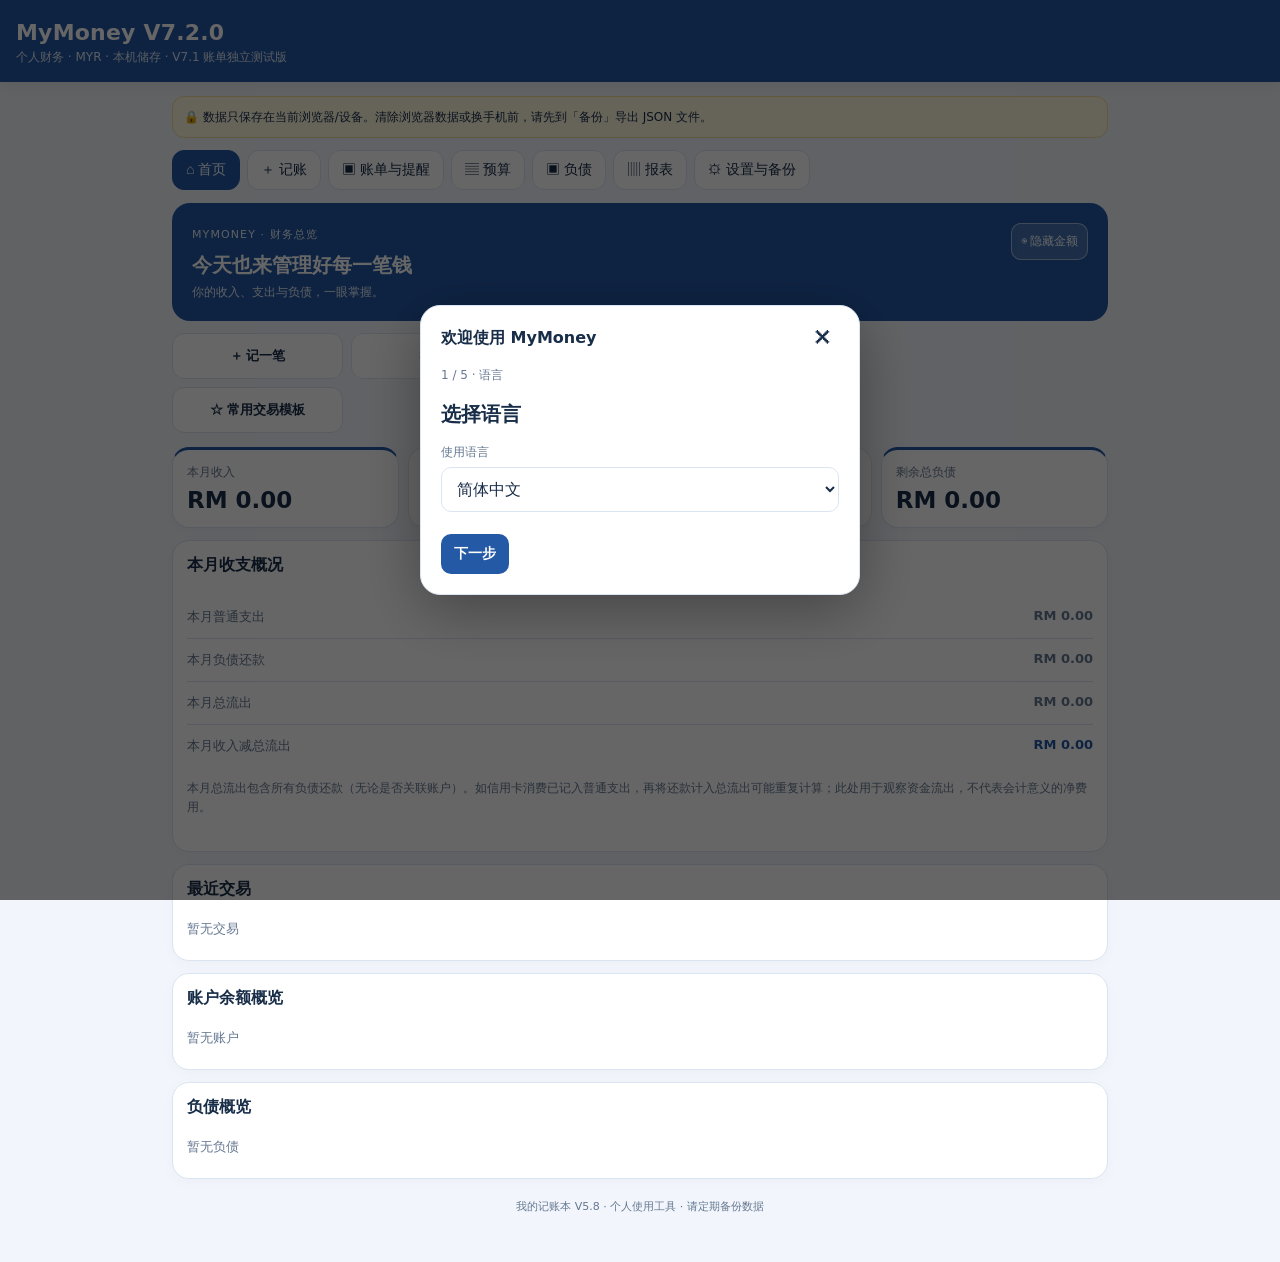
==== commit 8a8c92d1: "Add files via upload" ====
--- a/index.html
+++ b/index.html
@@ -133,5 +133,5 @@
 $('transferForm').addEventListener('submit',e=>{e.preventDefault();const from=$('transferFrom').value,to=$('transferTo').value,amount=Number($('transferAmount').value),date=$('transferDate').value;if(!from||!to||from===to)return alert('请选择两个不同账户。');if(!Number.isFinite(amount)||amount<=0||!date)return alert('请输入有效金额和日期。');if(Math.round(amount*100)>Math.round(accountBalance(from)*100))return alert('转出账户余额不足。');data.transfers.push({id:uid(),from,to,amount,date,note:$('transferNote').value.trim()});save();$('transferForm').reset();$('transferDate').value=today()});
 document.addEventListener('click',e=>{const b=e.target.closest('button');if(!b)return;if(b.dataset.editAccount){const a=data.accounts.find(x=>x.id===b.dataset.editAccount);if(!a)return;$('accountId').value=a.id;$('accountName').value=a.name;$('accountType').value=a.type;$('accountOpening').value=a.opening;$('accountNote').value=a.note||'';$('accountIcon').value=a.icon||'';updateAccountIconPreview();$('accountCancel').classList.remove('hidden');document.querySelector('[data-tab=transactions]').click();window.scrollTo({top:0,behavior:'smooth'})}if(b.dataset.delAccount){const id=b.dataset.delAccount;if(data.transactions.some(t=>t.accountId===id)||data.transfers.some(t=>t.from===id||t.to===id)||data.payments.some(p=>p.accountId===id))return alert('该账户有收支或转账记录，不能删除。请先删除或修改相关记录。');if(confirm('确定删除此账户？')){data.accounts=data.accounts.filter(a=>a.id!==id);save()}}if(b.dataset.delTransfer){if(confirm('确定删除这笔转账？两边账户余额将自动恢复。')){data.transfers=data.transfers.filter(t=>t.id!==b.dataset.delTransfer);save()}}if(b.dataset.editTx){const x=data.transactions.find(y=>y.id===b.dataset.editTx);if(!x)return;$('txId').value=x.id;$('entryMode').value=x.type;setEntryMode();$('txType').value=x.type;$('txDate').value=x.date;$('txAmount').value=x.amount;refreshCategories(x.category);$('txCategory').value=x.category;$('txPayment').value=x.payment;$('txAccount').value=x.accountId||'';$('txNote').value=x.note||'';$('txFormTitle').textContent='编辑收支记录';$('txCancel').classList.remove('hidden');document.querySelector('[data-tab="transactions"]').click();window.scrollTo({top:0,behavior:'smooth'})}if(b.dataset.delTx){if(confirm('确定删除这笔交易？')){data.transactions=data.transactions.filter(x=>x.id!==b.dataset.delTx);save()}}if(b.dataset.v58Plan){setDebtView('repay');v58showPlan(b.dataset.v58Plan);document.getElementById('v58Plan').scrollIntoView({behavior:'smooth',block:'center'})}if(b.dataset.editDebt){const d=data.debts.find(x=>x.id===b.dataset.editDebt);if(!d)return;$('debtId').value=d.id;$('debtName').value=d.name;refreshDebtTypes(d.type);$('debtOriginal').value=d.original;$('debtDate').value=d.date;$('debtNote').value=d.note||'';$('debtInterestMode').value=d.interestMode||'none';$('debtRate').value=d.annualRate||0;$('debtTerm').value=d.termMonths||'';$('debtMonthly').value=d.monthlyPayment||'';$('debtStart').value=d.startPaymentDate||d.date||today();$('debtIcon').value=d.icon||'';updateDebtIconPreview();$('debtFormTitle').textContent='编辑负债';$('debtCancel').classList.remove('hidden');document.querySelector('[data-tab="debts"]').click();setDebtView('create');window.scrollTo({top:0,behavior:'smooth'})}if(b.dataset.delDebt){const id=b.dataset.delDebt;if(data.payments.some(p=>p.debtId===id)){alert('这笔负债已有还款记录。为避免数据丢失，请先备份；暂不支持删除有还款记录的负债。');return}if(confirm('确定删除这笔负债？')){data.debts=data.debts.filter(d=>d.id!==id);save()}}if(b.dataset.removeDebtCategory){const name=b.dataset.removeDebtCategory;if(data.debts.some(d=>d.type===name))return alert('已有负债使用此类别，不能删除。');if(confirm('确定删除类别「'+name+'」？')){data.debtCategories=(data.debtCategories||[]).filter(v=>v!==name);save()}}if(b.dataset.delPay){if(confirm('确定删除这笔还款记录？删除后对应负债余额会增加。')){data.payments=data.payments.filter(p=>p.id!==b.dataset.delPay);save();$('v58Plan').textContent='还款记录已更新，请重新选择负债查看计划。'}}});$('exportJson').addEventListener('click',()=>download('mymoney-backup-'+today()+'.json',JSON.stringify({version:58,exportedAt:new Date().toISOString(),...data},null,2),'application/json;charset=utf-8'));$('importBtn').addEventListener('click',()=>$('importFile').click());$('importFile').addEventListener('change',async e=>{const f=e.target.files[0];if(!f)return;try{const d=JSON.parse(await f.text());if(!d||!Array.isArray(d.transactions)||!Array.isArray(d.debts)||!Array.isArray(d.payments))throw Error('格式不正确');if(!confirm('导入将覆盖当前所有本机数据。建议先导出现有备份。确定继续吗？'))return;data={transactions:d.transactions,debts:d.debts,payments:d.payments,accounts:Array.isArray(d.accounts)?d.accounts:[],transfers:Array.isArray(d.transfers)?d.transfers:[],categories:Array.isArray(d.categories)?d.categories:[],debtCategories:Array.isArray(d.debtCategories)?d.debtCategories:[]};save();$('backupMsg').textContent='备份导入成功。'}catch(err){alert('无法导入：文件格式不正确或内容损坏。')}finally{e.target.value=''}});function download(name,content,type){const blob=new Blob(['\ufeff',content],{type}),url=URL.createObjectURL(blob),a=document.createElement('a');a.href=url;a.download=name;document.body.appendChild(a);a.click();a.remove();setTimeout(()=>URL.revokeObjectURL(url),1000)}$('exportCsv').addEventListener('click',()=>{const rows=[['日期','类型','金额(MYR)','类别','付款方式','备注'],...data.transactions.slice().sort((a,b)=>a.date.localeCompare(b.date)).map(x=>[x.date,x.type==='income'?'收入':'支出',Number(x.amount).toFixed(2),x.category,x.payment,x.note||''])];const csv=rows.map(r=>r.map(v=>'"'+String(v??'').replace(/"/g,'""')+'"').join(',')).join('\r\n');download('mymoney-transactions-'+today()+'.csv',csv,'text/csv;charset=utf-8')});$('clearData').addEventListener('click',()=>{if(confirm('确定清除全部收支、负债和还款数据？此操作无法撤销。')){if(confirm('最后确认：你已备份重要数据吗？')){data={transactions:[],debts:[],payments:[],accounts:[],transfers:[],categories:[],debtCategories:[]};save();resetTx();resetDebt();alert('本机数据已清除。')}}});load();refreshDebtTypes();setDebtView('create');resetTx();resetDebt();$('payDate').value=today();$('transferDate').value=today();$('analysisMonth').value=monthNow();initV5();initDebtIcons();refreshCategories();render();if('serviceWorker'in navigator&&location.protocol.startsWith('http'))navigator.serviceWorker.register('./sw.js').catch(()=>{});
 })();
-</script><script src="v60.js?v=7.1.4" defer></script><script src="v604.js?v=7.1.4" defer></script><script src="v608.js?v=7.1.10" defer></script><script src="v610.js?v=7.1.4" defer></script><link rel="stylesheet" href="v620.css?v=7.0.0"><script src="v620.js?v=7.1.4" defer></script><link rel="stylesheet" href="v630.css?v=7.0.0"><script src="v630.js?v=7.1.4" defer></script><link rel="stylesheet" href="v640.css?v=7.0.0"><script src="v640.js?v=7.1.4" defer></script><link rel="stylesheet" href="v650.css?v=7.1.0"><script src="v650.js?v=7.1.4" defer></script><script src="v660.js?v=7.1.4" defer></script><script src="v670.js?v=7.1.4" defer></script><script src="v690.js?v=7.1.4" defer></script><script src="v710.js?v=7.1.4" defer></script><script src="v715.js?v=7.1.5" defer></script><script src="v716.js?v=7.1.8" defer></script><script src="v7111.js?v=7.1.11" defer></script><script src="v7112.js?v=7.1.12" defer></script><script src="v7113.js?v=7.1.14" defer></script><script src="v7115.js?v=7.1.16" defer></script>
-<script src="v7116.js?v=7.1.16" defer></script><script src="v720.js?v=7.2.0-release" defer></script></body></html>
+</script><script src="v60.js?v=7.2.0-official2" defer></script><script src="v604.js?v=7.1.4" defer></script><script src="v608.js?v=7.2.0-official2" defer></script><script src="v610.js?v=7.1.4" defer></script><link rel="stylesheet" href="v620.css?v=7.0.0"><script src="v620.js?v=7.1.4" defer></script><link rel="stylesheet" href="v630.css?v=7.0.0"><script src="v630.js?v=7.1.4" defer></script><link rel="stylesheet" href="v640.css?v=7.0.0"><script src="v640.js?v=7.1.4" defer></script><link rel="stylesheet" href="v650.css?v=7.1.0"><script src="v650.js?v=7.1.4" defer></script><script src="v660.js?v=7.1.4" defer></script><script src="v670.js?v=7.1.4" defer></script><script src="v690.js?v=7.1.4" defer></script><script src="v710.js?v=7.1.4" defer></script><script src="v715.js?v=7.1.5" defer></script><script src="v716.js?v=7.1.8" defer></script><script src="v7111.js?v=7.1.11" defer></script><script src="v7112.js?v=7.1.12" defer></script><script src="v7113.js?v=7.1.14" defer></script><script src="v7115.js?v=7.1.16" defer></script>
+<script src="v7116.js?v=7.1.16" defer></script><script src="v720.js?v=7.2.0-official2" defer></script></body></html>
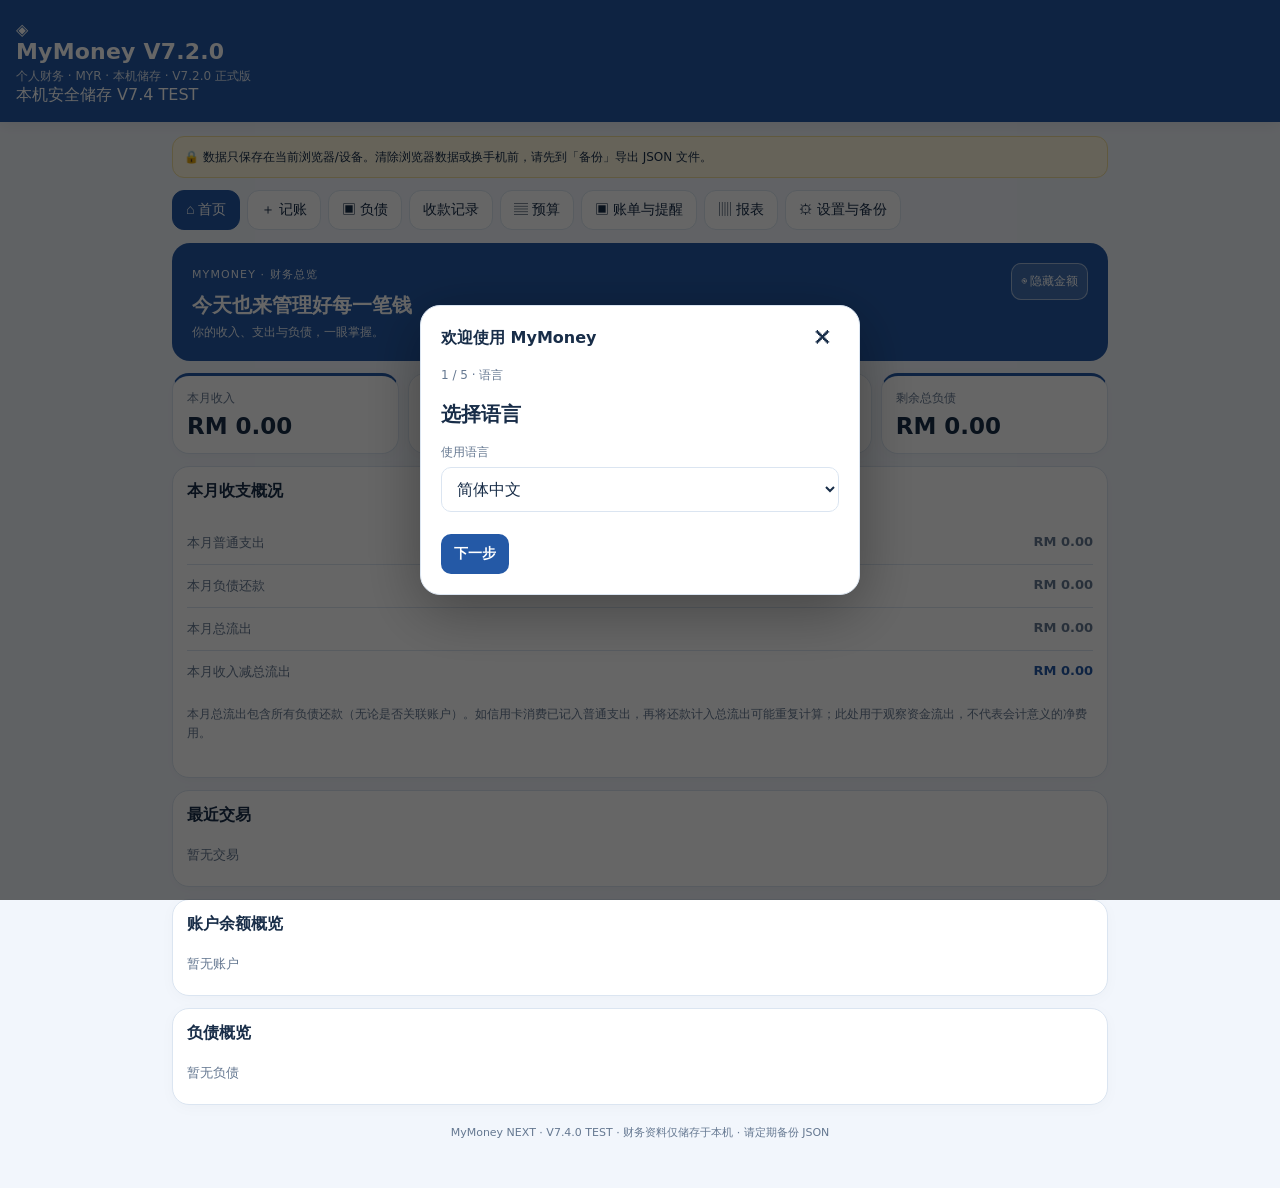
==== commit cf366737: "Add files via upload" ====
--- a/index.html
+++ b/index.html
@@ -1,7 +1,7 @@
 <!doctype html>
 <html lang="zh-CN">
 <head>
-<meta charset="utf-8"><meta name="viewport" content="width=device-width, initial-scale=1, viewport-fit=cover"><meta name="theme-color" content="#176b57"><meta name="description" content="个人记账与负债管理，本机保存数据"><link rel="manifest" href="manifest.json"><title>MyMoney V7.2.0</title>
+<meta charset="utf-8"><meta name="viewport" content="width=device-width, initial-scale=1, viewport-fit=cover"><meta name="theme-color" content="#10243b"><meta name="description" content="个人记账与负债管理，本机保存数据"><link rel="manifest" href="manifest.json"><title>MyMoney V7.3.0 TEST</title>
 <style>
 :root{--green:#176b57;--bg:#f3f6f5;--card:#fff;--text:#182522;--muted:#64736e;--line:#e1e9e5;--red:#bd3d3d;--blue:#275d9c}*{box-sizing:border-box}body{margin:0;background:var(--bg);color:var(--text);font-family:system-ui,-apple-system,"Segoe UI",sans-serif}header{background:var(--green);color:white;padding:20px 16px 16px;position:sticky;top:0;z-index:5}header h1{font-size:22px;margin:0 0 4px}header p{font-size:12px;margin:0;opacity:.85}.wrap{max-width:760px;margin:auto;padding:14px 12px 40px}.tabs{display:flex;gap:7px;overflow:auto;margin-bottom:13px}.tabs button{white-space:nowrap;border:1px solid var(--line);background:white;color:var(--text);padding:10px 13px;border-radius:12px;font-size:14px}.tabs button.active{background:var(--green);color:white;border-color:var(--green)}.panel{display:none}.panel.active{display:block}.cards{display:grid;grid-template-columns:repeat(2,minmax(0,1fr));gap:9px;margin-bottom:12px}.metric,.box{background:var(--card);border:1px solid var(--line);border-radius:15px;padding:14px}.metric span{font-size:12px;color:var(--muted);display:block}.metric strong{font-size:20px;display:block;margin-top:6px;overflow-wrap:anywhere}.box{margin-bottom:12px}.box h2{font-size:16px;margin:0 0 12px}.grid{display:grid;grid-template-columns:repeat(2,minmax(0,1fr));gap:10px}label{font-size:12px;color:var(--muted);display:block;margin-bottom:5px}input,select,textarea{font:inherit;width:100%;border:1px solid #cfdcd5;background:#fff;border-radius:10px;padding:11px;color:var(--text);min-width:0}textarea{min-height:66px;resize:vertical}.field{margin-bottom:10px}.full{grid-column:1/-1}.btn{border:0;border-radius:10px;padding:11px 13px;background:var(--green);color:white;font-weight:600;font-size:14px;cursor:pointer}.btn.secondary{background:#e6efeb;color:var(--green)}.btn.danger{background:#fff0f0;color:var(--red)}.btn.small{padding:7px 9px;font-size:12px}.actions{display:flex;gap:8px;flex-wrap:wrap}.item{border-top:1px solid var(--line);padding:12px 0;display:flex;justify-content:space-between;gap:10px;align-items:flex-start}.item:first-child{border-top:0}.item .name{font-weight:650;font-size:14px}.sub{color:var(--muted);font-size:12px;margin-top:4px;line-height:1.5}.amount{font-weight:700;white-space:nowrap;text-align:right}.income{color:var(--green)}.expense{color:var(--red)}.empty{color:var(--muted);font-size:13px;padding:8px 0}.hint{font-size:12px;color:var(--muted);line-height:1.6}.notice{background:#fff8df;border:1px solid #f1df9d;border-radius:12px;padding:11px;font-size:12px;line-height:1.5;margin-bottom:12px}.hidden{display:none!important}.month-row{display:flex;gap:10px;align-items:end;margin-bottom:12px}.month-row .field{flex:1;margin:0}.pill{display:inline-block;border-radius:30px;padding:3px 8px;background:#e6efeb;color:var(--green);font-size:11px}.debt-balance{font-size:18px;font-weight:750;margin:5px 0}.progress{height:6px;border-radius:9px;background:#e8eeeb;overflow:hidden;margin:9px 0}.progress span{height:100%;display:block;background:var(--green)}footer{text-align:center;color:var(--muted);font-size:11px;padding:8px}
 @media(min-width:600px){.cards{grid-template-columns:repeat(4,minmax(0,1fr))}.metric strong{font-size:22px}}
@@ -19,20 +19,37 @@
 /* V5.8 debt calculator */
 .v58-panel{border:1px solid #dce8e1;background:#f8fbf9;border-radius:12px;padding:12px;margin:10px 0}.v58-panel h3{margin:0 0 10px;font-size:15px}.v58-table-wrap{overflow-x:auto;max-height:350px;overflow-y:auto}.v58-table{width:100%;border-collapse:collapse;font-size:12px;white-space:nowrap}.v58-table th,.v58-table td{padding:8px 6px;border-bottom:1px solid #e1e9e5;text-align:right}.v58-table th:first-child,.v58-table td:first-child{text-align:left}.v58-muted{font-size:12px;color:var(--muted);line-height:1.6}.v58-detail{margin-top:8px}.v58-pill{font-size:11px;background:#e6efeb;border-radius:20px;padding:3px 7px;color:#176b57}
 .debt-subnav{display:grid;grid-template-columns:repeat(2,minmax(0,1fr));gap:8px}.debt-subnav button{white-space:normal;min-height:48px}.debt-subbtn{font-size:13px}.debt-custom-row{display:flex;justify-content:space-between;align-items:center;gap:8px;padding:5px 0}
-</style><link rel="stylesheet" href="v60.css?v=7.0.0"><script>try{if(JSON.parse(localStorage.getItem("mymoney-v610-security")||"{}").enabled)document.documentElement.classList.add("v610-locked")}catch(e){}</script><link rel="stylesheet" href="v610.css?v=7.0.0"><link rel="stylesheet" href="v720.css?v=7.2.0-release"></head>
-<body><header><h1>我的记账本</h1><p>MYR 马币 · 本机保存 · 独立负债与利息计算</p></header><main class="wrap">
+
+/* V7.3 TEST: independent income / expense / transfer actions */
+.v732-entry-buttons{display:grid;grid-template-columns:repeat(2,minmax(0,1fr));gap:10px;margin:10px 0 14px}
+.v732-entry-btn{background:var(--card);color:var(--text);border:1px solid var(--line);border-radius:13px;padding:14px 6px;font-size:15px;font-weight:700;cursor:pointer}
+.v732-entry-btn.v732-active{background:#2858a3;color:#fff;border-color:#2858a3}
+.v732-entry-btn:focus-visible{outline:3px solid #75a8ff;outline-offset:2px}
+@media(max-width:480px){.v732-entry-buttons{gap:6px}.v732-entry-btn{font-size:13px;padding:12px 3px}}
+</style><link rel="stylesheet" href="v60.css?v=7.0.0"><script>try{if(JSON.parse(localStorage.getItem("mymoney-v610-security")||"{}").enabled)document.documentElement.classList.add("v610-locked")}catch(e){}</script><link rel="stylesheet" href="v610.css?v=7.0.0"><link rel="stylesheet" href="v720.css?v=7.2.0-release"><style>
+.v73-sync-inline{display:inline-flex!important;align-items:center;justify-content:flex-start;gap:9px;cursor:pointer;max-width:100%;width:auto!important;line-height:1.5}
+.v73-sync-inline input[type="checkbox"]{display:inline-block!important;position:static!important;flex:0 0 auto;width:18px!important;height:18px!important;margin:0!important;padding:0!important;min-height:0!important;appearance:auto!important;-webkit-appearance:checkbox!important;vertical-align:middle}
+.v73-sync-inline span{display:inline!important;flex:0 1 auto}
+.v73-history-details{margin-top:12px}
+.v73-history-details summary{cursor:pointer;display:inline-flex;align-items:center;gap:7px;padding:7px 12px;border:1px solid #d9e4f2;border-radius:10px;color:#245ca6;font-weight:600;list-style:none;user-select:none}
+.v73-history-details summary::-webkit-details-marker{display:none}
+.v73-history-details summary::before{content:"▸";display:inline-block;transition:transform .15s ease}
+.v73-history-details[open] summary::before{transform:rotate(90deg)}
+.v73-history-details .v73-history-content{padding:6px 0 0}
+</style>
+<link rel="stylesheet" href="./v732.css"><link rel="stylesheet" href="./v736-enterprise.css"><link rel="stylesheet" href="./v737-enterprise-all.css?v=7.3.7"><link rel="stylesheet" href="./v740-next.css?v=7.4.0-next1"></head>
+<body class="mynext"><header><div class="next-brand"><span class="next-logo" aria-hidden="true">◈</span><div><h1>MyMoney <span class="next-wordmark">NEXT</span></h1><p>PERSONAL FINANCE · MYR</p></div></div><div class="next-header-status"><span class="next-status-dot"></span> 本机安全储存 <span class="next-version">V7.4 TEST</span></div></header><main class="wrap">
 <div class="notice">🔒 数据只保存在当前浏览器/设备。清除浏览器数据或换手机前，请先到「备份」导出 JSON 文件。</div>
-<nav class="tabs" aria-label="主菜单"><button class="active" data-tab="home">总览</button><button data-tab="transactions">记账与账户</button><button data-tab="bills">账单与提醒</button><button data-tab="budget">预算</button><button data-tab="debts">负债管理</button><button data-tab="analytics">分析</button><button data-tab="backup">备份与导出</button><button data-tab="my">我的</button></nav>
-<section id="home" class="panel active"><div class="v603-welcome"><div><small>MYMONEY · 财务总览</small><h2>今天也来管理好每一笔钱</h2><p>你的收入、支出与负债，一眼掌握。</p></div><button type="button" class="v603-eye" id="v603Privacy" aria-pressed="false" aria-label="隐藏或显示首页金额">◉ 隐藏金额</button></div><div class="v603-quick" aria-label="快捷操作"><button type="button" data-v603-action="transactions">＋ 记一笔</button><button type="button" data-v603-action="transfer">⇄ 转账</button><button type="button" data-v603-action="repay">▣ 记录还款</button></div><div class="cards v603-homecards"><div class="metric"><span>本月收入</span><strong id="mIncome">RM 0.00</strong></div><div class="metric"><span>本月总流出（支出＋还款）</span><strong id="mExpense">RM 0.00</strong></div><div class="metric"><span>本月收入－总流出</span><strong id="mBalance">RM 0.00</strong></div><div class="metric"><span>剩余总负债</span><strong id="debtTotal">RM 0.00</strong></div></div><div class="box"><h2>本月收支概况</h2><div id="monthSummary" class="empty">暂无本月记录</div></div><div class="box"><h2>最近交易</h2><div id="recentList" class="empty">暂无交易</div></div><div class="box"><h2>账户余额概览</h2><div id="homeAccounts" class="empty">暂无账户</div></div><div class="box"><h2>负债概览</h2><div id="homeDebts" class="empty">暂无负债</div></div></section>
-<section id="bills" class="panel" aria-label="账单与提醒"></section><section id="budget" class="panel" aria-label="每月预算"></section><section id="transactions" class="panel"><div class="box"><h2>新增记录</h2><div class="field"><label for="entryMode">类型</label><select id="entryMode"><option value="expense">支出</option><option value="income">收入</option><option value="transfer">内部转账</option></select></div><p class="hint">转账只移动账户余额，不计入收入或支出。</p></div><div id="transferEntryWrap" class="box hidden"><h2>新增内部转账</h2><form id="transferForm"><div class="grid">
+<nav class="tabs" aria-label="主菜单"><button class="active" data-tab="home">首页</button><button data-tab="transactions">记账</button><button data-tab="debts">负债</button><button data-tab="receivables">收款记录</button><button data-tab="budget">预算</button><button data-tab="bills">账单与提醒</button><button data-tab="analytics">报表</button><button data-tab="backup">设置与备份</button><button data-tab="my">我的</button></nav>
+<section id="home" class="panel active"><div class="v603-welcome"><div><small>MYMONEY · 财务总览</small><h2>今天也来管理好每一笔钱</h2><p>你的收入、支出与负债，一眼掌握。</p></div><button type="button" class="v603-eye" id="v603Privacy" aria-pressed="false" aria-label="隐藏或显示首页金额">◉ 隐藏金额</button></div><div class="cards v603-homecards"><div class="metric"><span>本月收入</span><strong id="mIncome">RM 0.00</strong></div><div class="metric"><span>本月总流出（支出＋还款）</span><strong id="mExpense">RM 0.00</strong></div><div class="metric"><span>本月收入－总流出</span><strong id="mBalance">RM 0.00</strong></div><div class="metric"><span>剩余总负债</span><strong id="debtTotal">RM 0.00</strong></div></div><div class="box"><h2>本月收支概况</h2><div id="monthSummary" class="empty">暂无本月记录</div></div><div class="box"><h2>最近交易</h2><div id="recentList" class="empty">暂无交易</div></div><div class="box"><h2>账户余额概览</h2><div id="homeAccounts" class="empty">暂无账户</div></div><div class="box"><h2>负债概览</h2><div id="homeDebts" class="empty">暂无负债</div></div></section>
+<section id="bills" class="panel" aria-label="账单与提醒"></section><section id="budget" class="panel" aria-label="每月预算"></section><section id="transactions" class="panel v736-ledger"><div class="v736-page-head"><div><div class="v736-eyebrow">FINANCE OPERATIONS / 记账管理</div><h2>交易与账户管理</h2><p>统一管理收入、支出、账户转账与账户资料</p></div><span class="v736-edition">MYMONEY · V7.3 TEST</span></div><div class="box v736-action-panel"><div class="v736-section-heading"><div><span class="v736-kicker">01 / QUICK ACTIONS</span><h2>新增记录</h2></div><span class="v736-caption">选择操作类型</span></div><div class="v732-entry-buttons" role="group" aria-label="选择新增记录或账户管理类型"><button type="button" class="v732-entry-btn" data-v732-mode="income" aria-pressed="false">＋ 收入</button><button type="button" class="v732-entry-btn" data-v732-mode="expense" aria-pressed="true">－ 支出</button><button type="button" class="v732-entry-btn" data-v732-mode="transfer" aria-pressed="false">⇄ 内部转账</button><button type="button" class="v732-entry-btn" id="v735AccountMode" aria-pressed="false">▣ 新增 / 编辑账户</button></div><select id="entryMode" class="hidden" aria-label="交易类型"><option value="expense">支出</option><option value="income">收入</option><option value="transfer">内部转账</option></select><p class="hint" id="v733EntryHint" aria-live="polite">填写支出金额、日期及类别，保存后会记录为支出。</p></div><div id="txEntryWrap" class="box v736-form-panel"><h2 id="txFormTitle">新增收支记录</h2><form id="txForm"><input type="hidden" id="txId"><div class="grid"><div class="field hidden"><label for="txType">类型</label><select id="txType"><option value="expense">支出</option><option value="income">收入</option></select></div><div class="field"><label for="txDate">日期</label><input id="txDate" type="date" required></div><div class="field"><label for="txAmount">金额（RM）</label><input id="txAmount" type="number" min="0.01" step="0.01" placeholder="0.00" required></div><div class="field"><label for="txCategory">类别</label><select id="txCategory"><option>餐饮</option><option>交通</option><option>购物</option><option>房租/房贷</option><option>水电网费</option><option>医疗</option><option>薪水</option><option>奖金</option><option>生意收入</option><option>家庭</option><option>其他</option></select></div><div class="field"><label for="txAccount">关联账户（可选）</label><select id="txAccount"><option value="">不关联账户（旧版模式）</option></select></div><div class="field"><label for="txPayment">付款方式</label><select id="txPayment"><option>现金</option><option>银行卡</option><option>信用卡</option><option>银行转账</option><option>电子钱包</option><option>其他</option></select></div><div class="field"><label for="txNote">备注（可选）</label><input id="txNote" placeholder="例如：午餐"></div></div><div class="actions"><button class="btn" type="submit">保存记录</button><button class="btn secondary hidden" id="txCancel" type="button">取消编辑</button></div></form></div><div id="transferEntryWrap" class="box hidden v736-form-panel"><h2>新增内部转账</h2><form id="transferForm"><div class="grid">
 <div class="field"><label for="transferFrom">转出账户</label><select id="transferFrom" required></select></div>
 <div class="field"><label for="transferTo">转入账户</label><select id="transferTo" required></select></div>
 <div class="field"><label for="transferAmount">金额（RM）</label><input id="transferAmount" type="number" min="0.01" step="0.01" required></div>
 <div class="field"><label for="transferDate">转账日期</label><input id="transferDate" type="date" required></div>
 <div class="field full"><label for="transferNote">备注（可选）</label><input id="transferNote" placeholder="例如：Maybank 转入 TNG"></div></div>
 <button class="btn" type="submit">保存转账</button><p class="hint">转账仅在账户之间移动余额，不计入收入或支出。手续费请另外记为支出并选择付款账户。</p></form></div>
-<div class="box"><details id="categoryDetails"><summary><strong>🎨 自定义收支类别与图标</strong></summary><p class="hint">原有类别继续保留。你可以新增自己的收入／支出类别并选择图标，删除类别不会删除旧交易。</p><div class="grid"><div class="field"><label>类别类型</label><select id="catType"><option value="expense">支出</option><option value="income">收入</option></select></div><div class="field"><label>类别名称</label><input id="catName" placeholder="例如：停车费"></div></div><div class="field"><label>选择图标</label><div id="catIconPicker" class="emoji-picker"></div><div class="actions" style="margin-top:10px"><button type="button" class="btn secondary small" id="catBrandToggle">选择品牌图标（银行／电子钱包／购物等）</button><button type="button" class="btn secondary small" id="catUploadButton">上传自己的图标</button><button type="button" class="btn secondary small" id="catIconReset">恢复默认图标</button></div><input id="catIconFile" type="file" accept="image/png,image/jpeg,image/webp" class="hidden"><div id="catBrandPicker" class="emoji-picker hidden" style="margin-top:10px"></div><div id="catIconPreview" class="hint" style="margin-top:10px">当前图标：🛒</div></div><button type="button" class="btn" id="catSave">新增类别</button><div id="customCategories"></div></details></div><div id="txEntryWrap" class="box"><h2 id="txFormTitle">新增收支记录</h2><form id="txForm"><input type="hidden" id="txId"><div class="grid"><div class="field"><label for="txType">类型</label><select id="txType"><option value="expense">支出</option><option value="income">收入</option></select></div><div class="field"><label for="txDate">日期</label><input id="txDate" type="date" required></div><div class="field"><label for="txAmount">金额（RM）</label><input id="txAmount" type="number" min="0.01" step="0.01" placeholder="0.00" required></div><div class="field"><label for="txCategory">类别</label><select id="txCategory"><option>餐饮</option><option>交通</option><option>购物</option><option>房租/房贷</option><option>水电网费</option><option>医疗</option><option>薪水</option><option>奖金</option><option>生意收入</option><option>家庭</option><option>其他</option></select></div><div class="field"><label for="txAccount">关联账户（可选）</label><select id="txAccount"><option value="">不关联账户（旧版模式）</option></select></div><div class="field"><label for="txPayment">付款方式</label><select id="txPayment"><option>现金</option><option>银行卡</option><option>信用卡</option><option>银行转账</option><option>电子钱包</option><option>其他</option></select></div><div class="field"><label for="txNote">备注（可选）</label><input id="txNote" placeholder="例如：午餐"></div></div><div class="actions"><button class="btn" type="submit">保存记录</button><button class="btn secondary hidden" id="txCancel" type="button">取消编辑</button></div></form></div><div class="box"><h2>交易记录</h2><div class="grid"><div class="field"><label for="txFilterMonth">月份筛选</label><input type="month" id="txFilterMonth"></div><div class="field"><label for="txFilterType">类型筛选</label><select id="txFilterType"><option value="all">全部</option><option value="income">收入</option><option value="expense">支出</option></select></div></div><div id="txList" class="empty">暂无交易</div></div>
-<div id="accountsEmbedded"><div class="box"><h2>账户管理与余额</h2><p class="hint">在这里新增银行、现金及电子钱包账户。每笔收入、支出或转账都可选择对应账户。</p></div>
+<div id="accountsEmbedded" class="v736-account-panel"><div class="box"><h2>账户管理与余额</h2><p class="hint">在这里新增银行、现金及电子钱包账户。每笔收入、支出或转账都可选择对应账户。</p></div>
 <div class="box"><h2>新增 / 编辑账户</h2><form id="accountForm"><input type="hidden" id="accountId"><div class="grid">
 <div class="field"><label for="accountName">账户名称</label><input id="accountName" required placeholder="例如：Maybank 储蓄账户"></div>
 <div class="field"><label for="accountType">账户类别</label><select id="accountType"><option>银行</option><option>电子钱包</option><option>现金</option><option>其他</option></select></div>
@@ -42,11 +59,13 @@
 <div class="actions"><button class="btn" type="submit">保存账户</button><button class="btn secondary hidden" type="button" id="accountCancel">取消编辑</button></div></form></div>
 <div class="box"><h2>账户余额</h2><div id="accountTotals"></div><div id="accountList" class="empty">暂无账户</div></div>
 <div class="box"><h2>转账记录</h2><div id="transferList" class="empty">暂无转账</div></div>
-</div></section><section id="debts" class="panel"><div class="box"><h2>负债管理</h2><div class="actions debt-subnav"><button type="button" class="btn debt-subbtn" data-debt-view="create">新增负债 / 负债清单</button><button type="button" class="btn secondary debt-subbtn" data-debt-view="repay">新增还款记录 / 详细还款</button></div></div><div id="debtCreateView"><div class="box"><h2 id="debtFormTitle">新增负债</h2><form id="debtForm"><input type="hidden" id="debtId"><div class="grid"><div class="field"><label for="debtName">负债名称</label><input id="debtName" placeholder="例如：Maybank 信用卡" required></div><div class="field"><label for="debtType">负债类别</label><select id="debtType"><option>信用卡</option><option>个人借款</option><option>个人贷款</option><option>汽车贷款</option><option>房屋贷款</option><option>其他</option></select><div class="actions" style="margin-top:8px"><button type="button" class="btn secondary small" id="debtCategoryToggle">＋ 新增类别</button></div><div id="debtCategoryEditor" class="hidden" style="margin-top:8px"><input id="debtCategoryName" maxlength="40" placeholder="输入新类别，例如：装修贷款"><div class="actions" style="margin-top:8px"><button type="button" class="btn small" id="debtCategoryAdd">保存新类别</button><button type="button" class="btn secondary small" id="debtCategoryCancel">取消</button></div></div><div id="debtCategoryCustomList" class="v58-muted" style="margin-top:8px"></div></div><div class="field"><label for="debtOriginal">原始欠款（RM）</label><input id="debtOriginal" type="number" min="0.01" step="0.01" required placeholder="0.00"></div><div class="field"><label for="debtDate">记录日期</label><input id="debtDate" type="date" required></div><div class="field full"><label>负债银行／平台图标（可选）</label><input type="hidden" id="debtIcon"><div class="actions"><button type="button" class="btn secondary small" id="chooseDebtBrand">选择图标</button><button type="button" class="btn secondary small" id="uploadDebtIcon">上传自己的图标</button><button type="button" class="btn secondary small" id="resetDebtIcon">使用默认图标</button><span id="selectedDebtIcon" class="selected-icon"></span></div><input id="debtIconFile" type="file" accept="image/png,image/jpeg,image/webp" class="hidden"><div id="debtBrandPicker" class="icon-grid hidden" style="margin-top:10px"></div><p class="hint">银行、信用卡、车贷、房贷等都可选择图标；不会改变欠款或还款计算。</p></div><div class="field full v58-panel"><h3>V5.8 · 独立负债计算设置</h3><div class="grid"><div class="field full"><label for="debtInterestMode">计算方式</label><select id="debtInterestMode"><option value="none">无利息</option><option value="reducing">递减余额利息（按月估算）</option><option value="flat">固定利息（Flat Rate）</option><option value="credit">信用卡按月计息（估算）</option></select></div><div class="field"><label for="debtRate">年利率（%）</label><input id="debtRate" type="number" min="0" max="100" step="0.001" value="0"></div><div class="field"><label for="debtTerm">贷款总期数（月）</label><input id="debtTerm" type="number" min="1" max="1200" step="1" placeholder="例如 60"></div><div class="field"><label for="debtMonthly">计划每月还款（RM）</label><input id="debtMonthly" type="number" min="0" step="0.01" placeholder="例如 1000"></div><div class="field"><label for="debtStart">预计首期还款日</label><input id="debtStart" type="date"></div></div><p class="v58-muted">固定利息需填写总期数；递减余额及信用卡采用年利率 ÷ 12 的月度估算，可能与银行按日计息、费用和账单不同。旧负债默认无利息。</p></div><div class="field full"><label for="debtNote">备注（可选）</label><input id="debtNote" placeholder="例如：每月还款日"></div></div><div class="actions"><button class="btn" type="submit">保存负债</button><button class="btn secondary hidden" id="debtCancel" type="button">取消编辑</button></div><p class="hint">V5.8：每笔负债可选择独立计息方式。旧记录默认无利息；实际还款会从选定账户扣除，不重复生成普通支出。</p></form></div><div class="box"><h2>负债清单</h2><div id="debtList" class="empty">暂无负债</div></div></div><div id="debtRepayView" class="hidden"><div class="box"><h2>独立还款计划与详细明细</h2><p class="hint">点击负债清单中的「还款计划」查看该笔贷款的预计逐期明细。预计计划不会自动扣款。</p><div id="v58Plan" class="empty">请选择一笔负债查看</div></div><div class="box"><h2>新增还款记录</h2><form id="paymentForm"><div class="grid"><div class="field full"><label for="payDebt">选择负债</label><select id="payDebt" required><option value="">请先新增负债</option></select></div><div class="field"><label for="payDate">还款日期</label><input id="payDate" type="date" required></div><div class="field"><label for="payAmount">还款金额（RM）</label><input id="payAmount" type="number" min="0.01" step="0.01" required placeholder="0.00"></div><div class="field"><label for="payInterest">本次利息（RM）</label><input id="payInterest" type="number" min="0" step="0.01" placeholder="可自动估算后修改"></div><div class="field"><label for="payPrincipalPreview">本次偿还本金（RM）</label><input id="payPrincipalPreview" readonly value="0.00"></div><div class="field full"><label for="payAccount">扣款账户</label><select id="payAccount"><option value="">不关联账户（兼容旧记录）</option></select><p class="hint">选择账户后，保存还款会自动扣除该账户余额；会计入总览的本月总流出，但不会自动生成另一笔普通支出。</p></div><div class="field full"><label for="payNote">备注（可选）</label><input id="payNote" placeholder="例如：10月份月供"></div></div><button class="btn" type="submit">保存还款</button></form><div id="paymentList" class="empty" style="margin-top:12px">暂无还款记录</div></div><div class="box"><h2>📒 每笔负债详细还款记录</h2><p class="hint">选择一笔负债，查看历次实际还款的日期、金额、本金、利息、还款后余额、付款账户和备注。历史记录只供查看，不会重复扣款。</p><div class="field"><label for="v58HistoryDebt">查看哪笔负债</label><select id="v58HistoryDebt"><option value="">请选择负债</option></select></div><div id="v58History" class="empty">请选择一笔负债查看详细还款记录</div></div></div></section>
-<section id="analytics" class="panel"><div class="box" id="v620ReportRoot"><h2 id="v620Title">年度财务报表</h2><div class="grid"><div class="field"><label id="v620YearLabel" for="v620Year">年份</label><select id="v620Year"></select></div><div class="field"><label id="v620AccountLabel" for="v620Account">账户筛选</label><select id="v620Account"></select></div></div><div class="actions"><button type="button" class="btn secondary" id="v620Csv">导出报表 CSV</button></div><p class="hint" id="v620Note"></p><div class="cards" id="v620Totals"></div><h3 id="v620TrendTitle"></h3><div id="v620Bars"></div><div id="v620TableWrap"></div><h3 id="v620CategoryTitle"></h3><div id="v620Categories"></div><h3 id="v620DebtTitle"></h3><div id="v620Debt"></div></div><div class="box"><h2>📊 收支分析</h2><div class="grid"><div class="field"><label>选择月份</label><input type="month" id="analysisMonth"></div><div class="field"><label>分析类型</label><select id="analysisMode"><option value="outflow">总流出（支出＋还款）</option><option value="expense">普通支出</option><option value="income">收入</option></select></div></div><div id="analysisTotals" class="cards"></div></div><div class="box"><h2>每日收支日历</h2><div class="calendar-week" id="analysisWeekdays"><span>周一</span><span>周二</span><span>周三</span><span>周四</span><span>周五</span><span>周六</span><span>周日</span></div><div id="analysisCalendar" class="calendar"></div><p class="hint">红色代表当日净流出，绿色代表净收入；点击日期可查看明细。</p><div id="analysisDayDetail"></div></div><div class="box"><h2>类别占比</h2><div id="analysisDonut" class="donut-layout"></div><div id="analysisCategories"></div></div><div class="box"><h2>每日趋势</h2><div id="analysisTrend" class="trend"></div></div></section><section id="backup" class="panel"><div class="box"><h2>数据备份与恢复</h2><p class="hint">JSON 文件会包含收支、负债、还款、账户和转账记录，可用于恢复完整数据。建议定期备份，并把文件保存在安全的位置。</p><div class="actions"><button class="btn" id="exportJson">下载完整备份（JSON）</button><button class="btn secondary" id="importBtn">导入备份（JSON）</button><input id="importFile" class="hidden" type="file" accept="application/json,.json"></div><p id="backupMsg" class="hint"></p></div><div class="box"><h2>导出交易记录</h2><p class="hint">将收支记录导出为 CSV，可用 Excel 打开。此文件只包含日常收入和支出，不包含负债还款或内部转账记录。</p><button class="btn" id="exportCsv">下载交易记录（CSV）</button></div><div class="box"><h2>清除本机数据</h2><p class="hint">此操作会删除当前浏览器保存的全部记录（包括账户和转账），且无法撤销。请先备份。</p><button class="btn danger" id="clearData">清除全部数据</button></div><div class="box"><h2>使用提示</h2><ul class="hint"><li>只在当前浏览器/设备保存，不会自动同步到其他手机。</li><li>换手机、换浏览器或清除浏览数据前，请先下载 JSON 备份。</li><li>关联扣款账户的还款会减少负债与账户余额，并计入总览的本月总流出，但不会自动生成普通支出记录。</li><li>若要在手机上安装为应用，需要将网页发布到支持 HTTPS 的网站，再用浏览器「添加到主屏幕」。</li></ul></div></section>
-<footer>我的记账本 V5.8 · 个人使用工具 · 请定期备份数据</footer></main>
+</div>
+<div class="box"><details id="categoryDetails"><summary><strong>🎨 自定义收支类别与图标</strong></summary><p class="hint">原有类别继续保留。你可以新增自己的收入／支出类别并选择图标，删除类别不会删除旧交易。</p><div class="grid"><div class="field"><label>类别类型</label><select id="catType"><option value="expense">支出</option><option value="income">收入</option></select></div><div class="field"><label>类别名称</label><input id="catName" placeholder="例如：停车费"></div></div><div class="field"><label>选择图标</label><div id="catIconPicker" class="emoji-picker"></div><div class="actions" style="margin-top:10px"><button type="button" class="btn secondary small" id="catBrandToggle">选择品牌图标（银行／电子钱包／购物等）</button><button type="button" class="btn secondary small" id="catUploadButton">上传自己的图标</button><button type="button" class="btn secondary small" id="catIconReset">恢复默认图标</button></div><input id="catIconFile" type="file" accept="image/png,image/jpeg,image/webp" class="hidden"><div id="catBrandPicker" class="emoji-picker hidden" style="margin-top:10px"></div><div id="catIconPreview" class="hint" style="margin-top:10px">当前图标：🛒</div></div><button type="button" class="btn" id="catSave">新增类别</button><div id="customCategories"></div></details></div><div class="box"><h2>交易记录</h2><div class="grid"><div class="field"><label for="txFilterMonth">月份筛选</label><input type="month" id="txFilterMonth"></div><div class="field"><label for="txFilterType">类型筛选</label><select id="txFilterType"><option value="all">全部</option><option value="income">收入</option><option value="expense">支出</option></select></div></div><div id="txList" class="empty">暂无交易</div></div>
+</section><section id="debts" class="panel"><div class="box"><h2>负债管理</h2><div class="actions debt-subnav"><button type="button" class="btn debt-subbtn" data-debt-view="create">新增负债 / 负债清单</button><button type="button" class="btn secondary debt-subbtn" data-debt-view="repay">新增还款记录 / 详细还款</button></div></div><div id="debtCreateView"><div class="box"><h2 id="debtFormTitle">新增负债</h2><form id="debtForm"><input type="hidden" id="debtId"><div class="grid"><div class="field"><label for="debtName">负债名称</label><input id="debtName" placeholder="例如：Maybank 信用卡" required></div><div class="field"><label for="debtType">负债类别</label><select id="debtType"><option>信用卡</option><option>个人借款</option><option>个人贷款</option><option>汽车贷款</option><option>房屋贷款</option><option>其他</option></select><div class="actions" style="margin-top:8px"><button type="button" class="btn secondary small" id="debtCategoryToggle">＋ 新增类别</button></div><div id="debtCategoryEditor" class="hidden" style="margin-top:8px"><input id="debtCategoryName" maxlength="40" placeholder="输入新类别，例如：装修贷款"><div class="actions" style="margin-top:8px"><button type="button" class="btn small" id="debtCategoryAdd">保存新类别</button><button type="button" class="btn secondary small" id="debtCategoryCancel">取消</button></div></div><div id="debtCategoryCustomList" class="v58-muted" style="margin-top:8px"></div></div><div class="field"><label for="debtOriginal">原始欠款（RM）</label><input id="debtOriginal" type="number" min="0.01" step="0.01" required placeholder="0.00"></div><div class="field"><label for="debtDate">记录日期</label><input id="debtDate" type="date" required></div><div class="field full"><label>负债银行／平台图标（可选）</label><input type="hidden" id="debtIcon"><div class="actions"><button type="button" class="btn secondary small" id="chooseDebtBrand">选择图标</button><button type="button" class="btn secondary small" id="uploadDebtIcon">上传自己的图标</button><button type="button" class="btn secondary small" id="resetDebtIcon">使用默认图标</button><span id="selectedDebtIcon" class="selected-icon"></span></div><input id="debtIconFile" type="file" accept="image/png,image/jpeg,image/webp" class="hidden"><div id="debtBrandPicker" class="icon-grid hidden" style="margin-top:10px"></div><p class="hint">银行、信用卡、车贷、房贷等都可选择图标；不会改变欠款或还款计算。</p></div><div class="field full v58-panel"><h3>V5.8 · 独立负债计算设置</h3><div class="grid"><div class="field full"><label for="debtInterestMode">计算方式</label><select id="debtInterestMode"><option value="none">无利息</option><option value="reducing">递减余额利息（按月估算）</option><option value="flat">固定利息（Flat Rate）</option><option value="credit">信用卡按月计息（估算）</option></select></div><div class="field"><label for="debtRate">年利率（%）</label><input id="debtRate" type="number" min="0" max="100" step="0.001" value="0"></div><div class="field"><label for="debtTerm">贷款总期数（月）</label><input id="debtTerm" type="number" min="1" max="1200" step="1" placeholder="例如 60"></div><div class="field"><label for="debtMonthly">计划每月还款（RM）</label><input id="debtMonthly" type="number" min="0" step="0.01" placeholder="例如 1000"></div><div class="field"><label for="debtStart">预计首期还款日</label><input id="debtStart" type="date"></div></div><p class="v58-muted">固定利息需填写总期数；递减余额及信用卡采用年利率 ÷ 12 的月度估算，可能与银行按日计息、费用和账单不同。旧负债默认无利息。</p></div><div class="field full"><label for="debtNote">备注（可选）</label><input id="debtNote" placeholder="例如：每月还款日"></div></div><div class="actions"><button class="btn" type="submit">保存负债</button><button class="btn secondary hidden" id="debtCancel" type="button">取消编辑</button></div><p class="hint">V5.8：每笔负债可选择独立计息方式。旧记录默认无利息；实际还款会从选定账户扣除，不重复生成普通支出。</p></form></div><div class="box"><h2>负债清单</h2><div id="debtList" class="empty">暂无负债</div></div></div><div id="debtRepayView" class="hidden"><div class="box"><h2>独立还款计划与详细明细</h2><p class="hint">点击负债清单中的「还款计划」查看该笔贷款的预计逐期明细。预计计划不会自动扣款。</p><div id="v58Plan" class="empty">请选择一笔负债查看</div></div><div class="box"><h2>新增还款记录</h2><form id="paymentForm"><div class="grid"><div class="field full"><label for="payDebt">选择负债</label><select id="payDebt" required><option value="">请先新增负债</option></select></div><div class="field"><label for="payDate">还款日期</label><input id="payDate" type="date" required></div><div class="field"><label for="payAmount">还款金额（RM）</label><input id="payAmount" type="number" min="0.01" step="0.01" required placeholder="0.00"></div><div class="field"><label for="payInterest">本次利息（RM）</label><input id="payInterest" type="number" min="0" step="0.01" placeholder="可自动估算后修改"></div><div class="field"><label for="payPrincipalPreview">本次偿还本金（RM）</label><input id="payPrincipalPreview" readonly value="0.00"></div><div class="field full"><label for="payAccount">扣款账户</label><select id="payAccount"><option value="">不关联账户（兼容旧记录）</option></select><p class="hint">选择账户后，保存还款会自动扣除该账户余额；会计入总览的本月总流出，但不会自动生成另一笔普通支出。</p></div><div class="field full"><label for="payNote">备注（可选）</label><input id="payNote" placeholder="例如：10月份月供"></div></div><button class="btn" type="submit">保存还款</button></form><div id="paymentList" class="empty" style="margin-top:12px">暂无还款记录</div></div><div class="box"><h2>📒 每笔负债详细还款记录</h2><p class="hint">选择一笔负债，查看历次实际还款的日期、金额、本金、利息、还款后余额、付款账户和备注。历史记录只供查看，不会重复扣款。</p><div class="field"><label for="v58HistoryDebt">查看哪笔负债</label><select id="v58HistoryDebt"><option value="">请选择负债</option></select></div><div id="v58History" class="empty">请选择一笔负债查看详细还款记录</div></div></div></section>
+<section id="receivables" class="panel"><div class="box"><h2>收款总览</h2><p class="hint">记录别人欠你的钱及分次收款。收款可自行选择是否同步增加银行或现金余额；不会算作普通收入。</p><div class="cards" id="v73Summary"></div></div><div class="box"><h2>新增欠款人 / 欠款记录</h2><form id="v73DebtForm"><div class="grid"><div class="field"><label>欠款人姓名</label><input id="v73Name" required maxlength="80"></div><div class="field"><label>欠款金额 (RM)</label><input id="v73Amount" type="number" step="0.01" min="0.01" required></div><div class="field"><label>借款日期</label><input id="v73Date" type="date" required></div><div class="field"><label>约定还款日期（可选）</label><input id="v73Due" type="date"></div><div class="field full"><label>备注</label><input id="v73Note" maxlength="250"></div></div><button class="btn" type="submit">保存欠款记录</button></form></div><div class="box"><h2>记录收款</h2><form id="v73PaymentForm"><div class="grid"><div class="field full"><label>选择欠款记录</label><select id="v73Choose" required></select></div><div class="field"><label>收款金额 (RM)</label><input id="v73Paid" type="number" step="0.01" min="0.01" required></div><div class="field"><label>收款日期</label><input id="v73PaidDate" type="date" required></div><div class="field full"><label class="v73-sync-inline" for="v73Sync"><input id="v73Sync" type="checkbox"><span>同步增加银行或现金账户余额（可选）</span></label></div><div class="field full" id="v73AccountWrap" hidden><label>选择实际收款账户</label><select id="v73Account"></select></div><div class="field full"><label>备注</label><input id="v73PayNote" maxlength="250"></div></div><button class="btn" type="submit">保存收款</button></form></div><div class="box"><h2>欠款清单及收款历史</h2><div id="v73List"></div></div></section><section id="analytics" class="panel"><div class="box" id="v620ReportRoot"><h2 id="v620Title">年度财务报表</h2><div class="grid"><div class="field"><label id="v620YearLabel" for="v620Year">年份</label><select id="v620Year"></select></div><div class="field"><label id="v620AccountLabel" for="v620Account">账户筛选</label><select id="v620Account"></select></div></div><div class="actions"><button type="button" class="btn secondary" id="v620Csv">导出报表 CSV</button></div><p class="hint" id="v620Note"></p><div class="cards" id="v620Totals"></div><h3 id="v620TrendTitle"></h3><div id="v620Bars"></div><div id="v620TableWrap"></div><h3 id="v620CategoryTitle"></h3><div id="v620Categories"></div><h3 id="v620DebtTitle"></h3><div id="v620Debt"></div></div><div class="box"><h2>📊 收支分析</h2><div class="grid"><div class="field"><label>选择月份</label><input type="month" id="analysisMonth"></div><div class="field"><label>分析类型</label><select id="analysisMode"><option value="outflow">总流出（支出＋还款）</option><option value="expense">普通支出</option><option value="income">收入</option></select></div></div><div id="analysisTotals" class="cards"></div></div><div class="box"><h2>每日收支日历</h2><div class="calendar-week" id="analysisWeekdays"><span>周一</span><span>周二</span><span>周三</span><span>周四</span><span>周五</span><span>周六</span><span>周日</span></div><div id="analysisCalendar" class="calendar"></div><p class="hint">红色代表当日净流出，绿色代表净收入；点击日期可查看明细。</p><div id="analysisDayDetail"></div></div><div class="box"><h2>类别占比</h2><div id="analysisDonut" class="donut-layout"></div><div id="analysisCategories"></div></div><div class="box"><h2>每日趋势</h2><div id="analysisTrend" class="trend"></div></div></section><section id="backup" class="panel"><div class="box"><h2>数据备份与恢复</h2><p class="hint">JSON 文件会包含收支、负债、还款、账户和转账记录，可用于恢复完整数据。建议定期备份，并把文件保存在安全的位置。</p><div class="actions"><button class="btn" id="exportJson">下载完整备份（JSON）</button><button class="btn secondary" id="importBtn">导入备份（JSON）</button><input id="importFile" class="hidden" type="file" accept="application/json,.json"></div><p id="backupMsg" class="hint"></p></div><div class="box" hidden style="display:none" aria-hidden="true"><h2>导出交易记录</h2><p class="hint">将收支记录导出为 CSV，可用 Excel 打开。此文件只包含日常收入和支出，不包含负债还款或内部转账记录。</p><button class="btn" id="exportCsv">下载交易记录（CSV）</button></div><div class="box" id="v731CsvBox"><h2>自定义 CSV 导出（三组）</h2><p class="hint">选择需要导出的组别，每组生成一个 Excel 可打开的 CSV 文件。导出不会修改财务记录；完整 JSON 备份功能继续保留。</p><div class="grid"><div class="field"><label for="v731Start">开始日期</label><input id="v731Start" type="date" value="2026-01-01"></div><div class="field"><label for="v731End">结束日期</label><input id="v731End" type="date" value="2026-12-31"></div></div><div class="field"><label style="display:flex;align-items:center;gap:9px"><input type="checkbox" id="v731Group1" checked style="width:auto">第 1 组：日常收支与转账记录（收入、支出、内部转账）</label></div><div class="field"><label style="display:flex;align-items:center;gap:9px"><input type="checkbox" id="v731Group2" checked style="width:auto">第 2 组：负债与还款记录（负债、负债还款）</label></div><div class="field"><label style="display:flex;align-items:center;gap:9px"><input type="checkbox" id="v731Group3" checked style="width:auto">第 3 组：欠款人与收款记录（欠款人、收款）</label></div><div class="actions"><button type="button" class="btn" id="v731ExportSelected">导出勾选的组别</button><button type="button" class="btn secondary" id="v731Export1">仅导出第 1 组</button><button type="button" class="btn secondary" id="v731Export2">仅导出第 2 组</button><button type="button" class="btn secondary" id="v731Export3">仅导出第 3 组</button></div><p class="hint" id="v731CsvStatus" aria-live="polite">默认日期：2026-01-01 至 2026-12-31。每组 CSV 均包含记录类型栏，金额单位 MYR。</p></div><div class="box"><h2>清除本机数据</h2><p class="hint">此操作会删除当前浏览器保存的全部记录（包括账户和转账），且无法撤销。请先备份。</p><button class="btn danger" id="clearData">清除全部数据</button></div><div class="box"><h2>使用提示</h2><ul class="hint"><li>只在当前浏览器/设备保存，不会自动同步到其他手机。</li><li>换手机、换浏览器或清除浏览数据前，请先下载 JSON 备份。</li><li>关联扣款账户的还款会减少负债与账户余额，并计入总览的本月总流出，但不会自动生成普通支出记录。</li><li>若要在手机上安装为应用，需要将网页发布到支持 HTTPS 的网站，再用浏览器「添加到主屏幕」。</li></ul></div></section>
+<footer>MyMoney NEXT · V7.4.0 TEST · 财务资料仅储存于本机 · 请定期备份 JSON</footer></main>
 <script>
-(()=>{'use strict';const KEY='mymoney-local-v1';const $=id=>document.getElementById(id);const today=()=>new Date().toLocaleDateString('en-CA');const monthNow=()=>today().slice(0,7);const money=n=>'RM '+Number(n||0).toLocaleString('en-MY',{minimumFractionDigits:2,maximumFractionDigits:2});const uid=()=>Date.now().toString(36)+Math.random().toString(36).slice(2,8);let data={transactions:[],debts:[],payments:[],accounts:[],transfers:[],categories:[],debtCategories:[]};function load(){try{const d=JSON.parse(localStorage.getItem(KEY)||'{}');data={transactions:Array.isArray(d.transactions)?d.transactions:[],debts:Array.isArray(d.debts)?d.debts:[],payments:Array.isArray(d.payments)?d.payments:[],accounts:Array.isArray(d.accounts)?d.accounts:[],transfers:Array.isArray(d.transfers)?d.transfers:[],categories:Array.isArray(d.categories)?d.categories:[],debtCategories:Array.isArray(d.debtCategories)?d.debtCategories:[]}}catch(e){data={transactions:[],debts:[],payments:[],accounts:[],transfers:[],categories:[],debtCategories:[]}}}function save(){localStorage.setItem(KEY,JSON.stringify(data));render()}function esc(s){return String(s??'').replace(/[&<>"']/g,c=>({'&':'&amp;','<':'&lt;','>':'&gt;','"':'&quot;',"'":'&#39;'}[c]))}function accountBalance(id){const a=data.accounts.find(x=>x.id===id);if(!a)return 0;let cents=Math.round(Number(a.opening||0)*100);for(const x of data.transactions){if(x.accountId===id)cents+=(x.type==='income'?1:-1)*Math.round(Number(x.amount)*100)}for(const p of data.payments){if(p.accountId===id)cents-=Math.round(Number(p.amount)*100)}for(const t of data.transfers){if(t.from===id)cents-=Math.round(Number(t.amount)*100);if(t.to===id)cents+=Math.round(Number(t.amount)*100)}return cents/100}
+(()=>{'use strict';const KEY='mymoney-local-v1';const $=id=>document.getElementById(id);const today=()=>new Date().toLocaleDateString('en-CA');const monthNow=()=>today().slice(0,7);const money=n=>'RM '+Number(n||0).toLocaleString('en-MY',{minimumFractionDigits:2,maximumFractionDigits:2});const uid=()=>Date.now().toString(36)+Math.random().toString(36).slice(2,8);let data={transactions:[],debts:[],payments:[],accounts:[],transfers:[],categories:[],debtCategories:[],receivables:[],receivablePayments:[]};function load(){try{const d=JSON.parse(localStorage.getItem(KEY)||'{}');data={transactions:Array.isArray(d.transactions)?d.transactions:[],debts:Array.isArray(d.debts)?d.debts:[],payments:Array.isArray(d.payments)?d.payments:[],accounts:Array.isArray(d.accounts)?d.accounts:[],transfers:Array.isArray(d.transfers)?d.transfers:[],categories:Array.isArray(d.categories)?d.categories:[],debtCategories:Array.isArray(d.debtCategories)?d.debtCategories:[],receivables:Array.isArray(d.receivables)?d.receivables:[],receivablePayments:Array.isArray(d.receivablePayments)?d.receivablePayments:[]}}catch(e){data={transactions:[],debts:[],payments:[],accounts:[],transfers:[],categories:[],debtCategories:[],receivables:[],receivablePayments:[]}}}function save(){localStorage.setItem(KEY,JSON.stringify(data));render();window.dispatchEvent(new Event("mymoney-v73-update"))}function esc(s){return String(s??'').replace(/[&<>"']/g,c=>({'&':'&amp;','<':'&lt;','>':'&gt;','"':'&quot;',"'":'&#39;'}[c]))}function accountBalance(id){const a=data.accounts.find(x=>x.id===id);if(!a)return 0;let cents=Math.round(Number(a.opening||0)*100);for(const x of data.transactions){if(x.accountId===id)cents+=(x.type==='income'?1:-1)*Math.round(Number(x.amount)*100)}for(const p of data.payments){if(p.accountId===id)cents-=Math.round(Number(p.amount)*100)}for(const t of data.transfers){if(t.from===id)cents-=Math.round(Number(t.amount)*100);if(t.to===id)cents+=Math.round(Number(t.amount)*100)}for(const r of data.receivablePayments||[]){if(r.accountId===id)cents+=Math.round(Number(r.amount)*100)}return cents/100}
 function accountName(id){return data.accounts.find(a=>a.id===id)?.name||'已删除账户'}
 function renderAccounts(){const opts='<option value="">请选择账户</option>'+data.accounts.map(a=>`<option value="${esc(a.id)}">${esc(a.name)}</option>`).join('');for(const id of ['transferFrom','transferTo']){const sel=$(id),prev=sel.value;sel.innerHTML=opts;sel.value=prev}const txSel=$('txAccount'),old=txSel.value;txSel.innerHTML='<option value="">不关联账户（旧版模式）</option>'+data.accounts.map(a=>`<option value="${esc(a.id)}">${esc(a.name)}</option>`).join('');txSel.value=old;const paySel=$('payAccount'),payOld=paySel.value;paySel.innerHTML='<option value="">不关联账户（兼容旧记录）</option>'+data.accounts.map(a=>`<option value="${esc(a.id)}">${esc(a.name)}</option>`).join('');paySel.value=payOld;const total=data.accounts.reduce((v,a)=>v+accountBalance(a.id),0);$('accountTotals').innerHTML=`<div class="metric" style="margin-bottom:12px"><span>账户总余额（不扣除负债）</span><strong>${money(total)}</strong></div>`;const rows=data.accounts.map(a=>`<div class="item"><div><div class="name">${iconMarkup(a.icon)}${esc(a.name)} <span class="pill">${esc(a.type)}</span></div><div class="sub">初始余额：${money(a.opening)}${a.note?' · '+esc(a.note):''}</div><div class="actions" style="margin-top:7px"><button class="btn secondary small" data-edit-account="${esc(a.id)}">编辑</button><button class="btn danger small" data-del-account="${esc(a.id)}">删除</button></div></div><div class="amount">${money(accountBalance(a.id))}</div></div>`);$('accountList').innerHTML=rows.join('')||'暂无账户';$('homeAccounts').innerHTML=rows.length?`<div class="item"><strong>全部账户余额</strong><strong>${money(total)}</strong></div>`+data.accounts.map(a=>`<div class="item"><div>${iconMarkup(a.icon)}${esc(a.name)}</div><strong>${money(accountBalance(a.id))}</strong></div>`).join(''):'暂无账户';$('transferList').innerHTML=[...data.transfers].sort((a,b)=>b.date.localeCompare(a.date)).map(t=>`<div class="item"><div><div class="name">${esc(accountName(t.from))} → ${esc(accountName(t.to))}</div><div class="sub">${esc(t.date)}${t.note?' · '+esc(t.note):''}</div><button class="btn danger small" data-del-transfer="${esc(t.id)}">删除转账</button></div><strong>${money(t.amount)}</strong></div>`).join('')||'暂无转账'}
 function paid(debtId){return data.payments.filter(p=>p.debtId===debtId).reduce((s,p)=>s+(p.principal===undefined?Number(p.amount):Number(p.principal)),0)}function balance(d){return Math.max(0,Number(d.original)-paid(d.id))}function txTotals(month){let t=data.transactions.filter(x=>x.date.startsWith(month));return {income:t.filter(x=>x.type==='income').reduce((s,x)=>s+Number(x.amount),0),expense:t.filter(x=>x.type==='expense').reduce((s,x)=>s+Number(x.amount),0),items:t}}function paymentTotals(month){return data.payments.filter(p=>typeof p.date==='string'&&p.date.startsWith(month)).reduce((sum,p)=>sum+Number(p.amount||0),0)}function itemTx(x,actions=true){return `<div class="item"><div><div class="name">${esc(x.category)} <span class="pill">${x.type==='income'?'收入':'支出'}</span></div><div class="sub">${esc(x.date)} · ${esc(x.payment||'')}${x.accountId?' · '+esc(accountName(x.accountId)):''} ${x.note?'· '+esc(x.note):''}</div>${actions?`<div class="actions" style="margin-top:7px"><button class="btn secondary small" data-edit-tx="${x.id}">编辑</button><button class="btn danger small" data-del-tx="${x.id}">删除</button></div>`:''}</div><div class="amount ${x.type==='income'?'income':'expense'}">${x.type==='income'?'+':'−'}${money(x.amount)}</div></div>`}function itemDebt(d,home=false){const b=balance(d),pct=Number(d.original)>0?Math.min(100,paid(d.id)/Number(d.original)*100):0;return `<div class="item"><div style="flex:1;min-width:0"><div class="name" style="display:flex;align-items:center;gap:8px">${iconMarkup(d.icon||'💳')} <span>${esc(d.name)} <span class="pill">${esc(d.type)}</span></span></div><div class="sub">原始本金：${money(d.original)} · 已还本金：${money(paid(d.id))} · <span class="v58-pill">${esc(({none:"无利息",reducing:"递减余额",flat:"固定利息",credit:"信用卡月息"})[d.interestMode||"none"]||"无利息")}</span></div><div class="progress"><span style="width:${pct}%"></span></div><div class="sub">${d.note?esc(d.note)+' · ':''}记录日期：${esc(d.date)}</div>${home?'':`<div class="actions" style="margin-top:7px"><button class="btn secondary small" data-v58-plan="${esc(d.id)}">查看还款计划</button><button class="btn secondary small" data-edit-debt="${d.id}">编辑</button><button class="btn danger small" data-del-debt="${d.id}">删除</button></div>`}</div><div class="amount"><div class="debt-balance">${money(b)}</div><div class="sub">剩余欠款</div></div></div>`}function render(){refreshDebtTypes();v58refreshHistory();renderAccounts();renderAnalytics();renderCategoryManager();const m=monthNow(),t=txTotals(m),dt=data.debts.reduce((s,d)=>s+balance(d),0);$('mIncome').textContent=money(t.income);const repayment=paymentTotals(m),outflow=t.expense+repayment;$('mExpense').textContent=money(outflow);$('mBalance').textContent=money(t.income-outflow);$('debtTotal').textContent=money(dt);$('monthSummary').innerHTML=`<div class="item"><div>本月普通支出</div><strong>${money(t.expense)}</strong></div><div class="item"><div>本月负债还款</div><strong>${money(repayment)}</strong></div><div class="item"><div>本月总流出</div><strong>${money(outflow)}</strong></div><div class="item"><div>本月收入减总流出</div><strong class="${t.income-outflow>=0?'income':'expense'}">${money(t.income-outflow)}</strong></div><p class="hint">本月总流出包含所有负债还款（无论是否关联账户）。如信用卡消费已记入普通支出，再将还款计入总流出可能重复计算；此处用于观察资金流出，不代表会计意义的净费用。</p>`;const recent=[...data.transactions].sort((a,b)=>b.date.localeCompare(a.date)).slice(0,5);$('recentList').innerHTML=recent.length?recent.map(x=>itemTx(x,false)).join(''):'暂无交易';$('homeDebts').innerHTML=data.debts.length?data.debts.map(d=>itemDebt(d,true)).join(''):'暂无负债';const fm=$('txFilterMonth').value;const ft=$('txFilterType').value;const filtered=[...data.transactions].filter(x=>(!fm||x.date.startsWith(fm))&&(ft==='all'||x.type===ft)).sort((a,b)=>b.date.localeCompare(a.date));$('txList').innerHTML=filtered.length?filtered.map(x=>itemTx(x)).join(''):'暂无符合条件的交易';$('debtList').innerHTML=data.debts.length?[...data.debts].sort((a,b)=>balance(b)-balance(a)).map(d=>itemDebt(d)).join(''):'暂无负债';const opts=data.debts.filter(d=>balance(d)>0).map(d=>`<option value="${d.id}">${esc(d.name)}（剩余 ${money(balance(d))}）</option>`).join('');$('payDebt').innerHTML=opts?opts:'<option value="">没有可还款的负债</option>';const pays=[...data.payments].sort((a,b)=>b.date.localeCompare(a.date));$('paymentList').innerHTML=pays.length?pays.map(p=>{const d=data.debts.find(x=>x.id===p.debtId);return `<div class="item"><div><div class="name">${esc(d?d.name:'已删除负债')} · 还款</div><div class="sub">${esc(p.date)}${p.accountId?' · 扣款：'+esc(accountName(p.accountId)):' · 未关联账户'}${p.note?' · '+esc(p.note):''}</div><div class="actions" style="margin-top:7px"><button class="btn danger small" data-del-pay="${p.id}">删除还款</button></div></div><div class="amount income">−${money(p.amount)}</div></div>`}).join(''):'暂无还款记录'}
@@ -98,7 +117,7 @@
 async function imageFileToIcon(file){if(!['image/jpeg','image/png','image/webp'].includes(file.type))throw Error('请选择 PNG、JPG 或 WebP 图片');const img=new Image(),url=URL.createObjectURL(file);try{await new Promise((ok,fail)=>{img.onload=ok;img.onerror=fail;img.src=url});const c=document.createElement('canvas');c.width=96;c.height=96;const ctx=c.getContext('2d');const r=Math.min(96/img.width,96/img.height);ctx.drawImage(img,(96-img.width*r)/2,(96-img.height*r)/2,img.width*r,img.height*r);return c.toDataURL('image/webp',.72)}finally{URL.revokeObjectURL(url)}}
 function initDebtIcons(){const picker=$('debtBrandPicker');picker.innerHTML=BRANDS.map(([n])=>{const ico=brandIcon(n);return `<button type="button" class="icon-option" data-debt-brand="${esc(n)}"><span>${ico.startsWith('brand-icons/')?`<img src="${ico}" alt="">`:'🏦'}</span><span>${esc(n)}</span></button>`}).join('');$('chooseDebtBrand').addEventListener('click',()=>picker.classList.toggle('hidden'));picker.addEventListener('click',e=>{const b=e.target.closest('[data-debt-brand]');if(!b)return;$('debtIcon').value=brandIcon(b.dataset.debtBrand);updateDebtIconPreview();picker.classList.add('hidden')});$('uploadDebtIcon').addEventListener('click',()=>$('debtIconFile').click());$('resetDebtIcon').addEventListener('click',()=>{$('debtIcon').value='';updateDebtIconPreview()});$('debtIconFile').addEventListener('change',async e=>{const f=e.target.files[0];if(!f)return;try{$('debtIcon').value=await imageFileToIcon(f);updateDebtIconPreview()}catch(err){alert('图片无法读取：'+err.message)}finally{e.target.value=''}});updateDebtIconPreview()}
 
-function resetTx(){$('txForm').reset();$('entryMode').value='expense';setEntryMode();$('txId').value='';$('txDate').value=today();$('txFormTitle').textContent='新增收支记录';$('txCancel').classList.add('hidden')}const DEFAULT_DEBT_TYPES=['信用卡','个人借款','个人贷款','汽车贷款','房屋贷款','其他'];
+function resetTx(){$('txForm').reset();$('entryMode').value='expense';setEntryMode();$('txId').value='';$('txDate').value=today();$('txFormTitle').textContent='新增支出记录';$('txCancel').classList.add('hidden')}const DEFAULT_DEBT_TYPES=['信用卡','个人借款','个人贷款','汽车贷款','房屋贷款','其他'];
 function refreshDebtTypes(preferred){const select=$('debtType');const previous=preferred||select.value||DEFAULT_DEBT_TYPES[0];const custom=Array.isArray(data.debtCategories)?data.debtCategories:[];const existing=[...new Set([...DEFAULT_DEBT_TYPES,...custom,...data.debts.map(d=>d.type).filter(Boolean)])];select.innerHTML=existing.map(v=>`<option value="${esc(v)}">${esc(v)}</option>`).join('');select.value=existing.includes(previous)?previous:DEFAULT_DEBT_TYPES[0];$('debtCategoryCustomList').innerHTML=custom.map(v=>`<div class="debt-custom-row"><span>${esc(v)}</span><button type="button" class="btn secondary small" data-remove-debt-category="${esc(v)}">删除类别</button></div>`).join('');}
 function setDebtView(view){const create=view!=='repay';$('debtCreateView').classList.toggle('hidden',!create);$('debtRepayView').classList.toggle('hidden',create);document.querySelectorAll('[data-debt-view]').forEach(b=>{b.classList.toggle('secondary',b.dataset.debtView!==view)});}
 document.querySelectorAll('[data-debt-view]').forEach(b=>b.addEventListener('click',()=>setDebtView(b.dataset.debtView)));
@@ -107,7 +126,28 @@
 $('debtCategoryAdd').addEventListener('click',()=>{const name=$('debtCategoryName').value.trim();if(!name)return alert('请输入类别名称。');if(name.length>40)return alert('类别名称不能超过40字。');if([...DEFAULT_DEBT_TYPES,...(data.debtCategories||[])].includes(name))return alert('这个类别已经存在。');data.debtCategories=data.debtCategories||[];data.debtCategories.push(name);save();refreshDebtTypes(name);$('debtCategoryName').value='';$('debtCategoryEditor').classList.add('hidden');});
 function resetDebt(){$('debtForm').reset();$('debtInterestMode').value='none';$('debtStart').value=today();$('debtIcon').value='';updateDebtIconPreview();$('debtId').value='';$('debtDate').value=today();$('debtFormTitle').textContent='新增负债';$('debtCancel').classList.add('hidden')}
 document.querySelectorAll('[data-tab]').forEach(b=>b.addEventListener('click',()=>{document.querySelectorAll('[data-tab]').forEach(x=>x.classList.toggle('active',x===b));document.querySelectorAll('.panel').forEach(x=>x.classList.toggle('active',x.id===b.dataset.tab))}));$('txType').addEventListener('change',()=>refreshCategories());$('txFilterMonth').value=monthNow();$('txFilterMonth').addEventListener('change',render);$('txFilterType').addEventListener('change',render);
-function setEntryMode(){const mode=$('entryMode').value;$('txEntryWrap').classList.toggle('hidden',mode==='transfer');$('transferEntryWrap').classList.toggle('hidden',mode!=='transfer');if(mode!=='transfer'){$('txType').value=mode;refreshCategories();}}$('entryMode').addEventListener('change',setEntryMode);setEntryMode();$('txForm').addEventListener('submit',e=>{e.preventDefault();const id=$('txId').value;const old=data.transactions.find(x=>x.id===id);const x={id:id||uid(),type:$('txType').value,date:$('txDate').value,amount:Number($('txAmount').value),category:$('txCategory').value,payment:$('txPayment').value,accountId:$('txAccount').value,note:$('txNote').value.trim()};if(!x.date||!Number.isFinite(x.amount)||x.amount<=0)return alert('请填写有效日期和金额。');if(x.accountId){const delta=(x.type==='income'?1:-1)*x.amount-(old&&old.accountId===x.accountId?(old.type==='income'?1:-1)*Number(old.amount):0);if(accountBalance(x.accountId)+delta < -0.005)return alert('该账户余额不足，无法保存。')}if(old)data.transactions=data.transactions.map(y=>y.id===id?x:y);else data.transactions.push(x);save();resetTx()});$('txCancel').addEventListener('click',resetTx);
+function setEntryMode(){
+ const mode=$('entryMode').value;
+ document.querySelectorAll('[data-v732-mode]').forEach(b=>{const active=b.dataset.v732Mode===mode;b.setAttribute('aria-pressed',String(active));b.classList.toggle('v732-active',active)});
+ $('txEntryWrap').classList.toggle('hidden',mode==='transfer');
+ $('transferEntryWrap').classList.toggle('hidden',mode!=='transfer');
+ const hint=$('v733EntryHint');
+ if(hint)hint.textContent=mode==='transfer'?'转账只移动账户余额，不计入收入或支出。':mode==='income'?'填写收入金额、日期及类别，保存后会记录为收入。':'填写支出金额、日期及类别，保存后会记录为支出。';
+ if(mode!=='transfer'){
+  const changed=$('txType').value!==mode;
+  $('txType').value=mode;
+  refreshCategories();
+  if(changed&&!$('txId').value){$('txCategory').value=mode==='income'?'薪水':'餐饮';}
+  if(!$('txId').value)$('txFormTitle').textContent=mode==='income'?'新增收入记录':'新增支出记录';
+ }
+}
+document.querySelectorAll('[data-v732-mode]').forEach(b=>b.addEventListener('click',()=>{
+ const mode=b.dataset.v732Mode;
+ if($('txId').value&&mode!==$('entryMode').value){if(!confirm('正在编辑交易，切换类型将退出编辑。确定继续吗？'))return;resetTx();}
+ $('entryMode').value=mode;setEntryMode();
+}));
+$('entryMode').addEventListener('change',setEntryMode);setEntryMode();
+$('txForm').addEventListener('submit',e=>{e.preventDefault();const id=$('txId').value;const old=data.transactions.find(x=>x.id===id);const x={id:id||uid(),type:$('txType').value,date:$('txDate').value,amount:Number($('txAmount').value),category:$('txCategory').value,payment:$('txPayment').value,accountId:$('txAccount').value,note:$('txNote').value.trim()};if(!x.date||!Number.isFinite(x.amount)||x.amount<=0)return alert('请填写有效日期和金额。');if(x.accountId){const delta=(x.type==='income'?1:-1)*x.amount-(old&&old.accountId===x.accountId?(old.type==='income'?1:-1)*Number(old.amount):0);if(accountBalance(x.accountId)+delta < -0.005)return alert('该账户余额不足，无法保存。')}if(old)data.transactions=data.transactions.map(y=>y.id===id?x:y);else data.transactions.push(x);save();resetTx()});$('txCancel').addEventListener('click',resetTx);
 $('debtForm').addEventListener('submit',e=>{e.preventDefault();const id=$('debtId').value;const old=data.debts.find(x=>x.id===id);const x={id:id||uid(),name:$('debtName').value.trim(),type:$('debtType').value,original:Number($('debtOriginal').value),date:$('debtDate').value,note:$('debtNote').value.trim(),icon:$('debtIcon').value||'',interestMode:$('debtInterestMode').value,annualRate:Number($('debtRate').value||0),termMonths:Number($('debtTerm').value||0),monthlyPayment:Number($('debtMonthly').value||0),startPaymentDate:$('debtStart').value};if(!x.name||!x.date||!Number.isFinite(x.original)||x.original<=0)return alert('请填写有效的负债名称、日期和金额。');if(x.interestMode==='flat'&&!x.termMonths)return alert('固定利息贷款请填写贷款总期数（月）。');if(x.annualRate<0||x.annualRate>100||x.termMonths<0||x.monthlyPayment<0)return alert('请填写有效的利率、期数和月供。');if(old&&x.original<paid(id))return alert('原始欠款不能低于已记录的还款总额。');if(old)data.debts=data.debts.map(y=>y.id===id?x:y);else data.debts.push(x);save();resetDebt()});$('debtCancel').addEventListener('click',resetDebt);
 function v58round(n){return Math.round((Number(n)+Number.EPSILON)*100)/100}
 function v58mode(d){return d.interestMode||'none'}
@@ -131,7 +171,49 @@
 $('accountCancel').addEventListener('click',resetAccount);
 $('accountForm').addEventListener('submit',e=>{e.preventDefault();const id=$('accountId').value,opening=Number($('accountOpening').value),name=$('accountName').value.trim();if(!name||!Number.isFinite(opening)||opening<0)return alert('请填写有效账户名称和初始余额。');if(data.accounts.some(a=>a.name===name&&a.id!==id))return alert('账户名称不能重复。');const a={id:id||uid(),name,type:$('accountType').value,opening,note:$('accountNote').value.trim(),icon:$('accountIcon').value||''};if(id){const old=data.accounts.find(x=>x.id===id);if(!old)return;if(accountBalance(id)+opening-Number(old.opening)<-0.005)return alert('修改初始余额后账户余额不能为负数。');data.accounts=data.accounts.map(x=>x.id===id?a:x)}else data.accounts.push(a);save();resetAccount()});
 $('transferForm').addEventListener('submit',e=>{e.preventDefault();const from=$('transferFrom').value,to=$('transferTo').value,amount=Number($('transferAmount').value),date=$('transferDate').value;if(!from||!to||from===to)return alert('请选择两个不同账户。');if(!Number.isFinite(amount)||amount<=0||!date)return alert('请输入有效金额和日期。');if(Math.round(amount*100)>Math.round(accountBalance(from)*100))return alert('转出账户余额不足。');data.transfers.push({id:uid(),from,to,amount,date,note:$('transferNote').value.trim()});save();$('transferForm').reset();$('transferDate').value=today()});
-document.addEventListener('click',e=>{const b=e.target.closest('button');if(!b)return;if(b.dataset.editAccount){const a=data.accounts.find(x=>x.id===b.dataset.editAccount);if(!a)return;$('accountId').value=a.id;$('accountName').value=a.name;$('accountType').value=a.type;$('accountOpening').value=a.opening;$('accountNote').value=a.note||'';$('accountIcon').value=a.icon||'';updateAccountIconPreview();$('accountCancel').classList.remove('hidden');document.querySelector('[data-tab=transactions]').click();window.scrollTo({top:0,behavior:'smooth'})}if(b.dataset.delAccount){const id=b.dataset.delAccount;if(data.transactions.some(t=>t.accountId===id)||data.transfers.some(t=>t.from===id||t.to===id)||data.payments.some(p=>p.accountId===id))return alert('该账户有收支或转账记录，不能删除。请先删除或修改相关记录。');if(confirm('确定删除此账户？')){data.accounts=data.accounts.filter(a=>a.id!==id);save()}}if(b.dataset.delTransfer){if(confirm('确定删除这笔转账？两边账户余额将自动恢复。')){data.transfers=data.transfers.filter(t=>t.id!==b.dataset.delTransfer);save()}}if(b.dataset.editTx){const x=data.transactions.find(y=>y.id===b.dataset.editTx);if(!x)return;$('txId').value=x.id;$('entryMode').value=x.type;setEntryMode();$('txType').value=x.type;$('txDate').value=x.date;$('txAmount').value=x.amount;refreshCategories(x.category);$('txCategory').value=x.category;$('txPayment').value=x.payment;$('txAccount').value=x.accountId||'';$('txNote').value=x.note||'';$('txFormTitle').textContent='编辑收支记录';$('txCancel').classList.remove('hidden');document.querySelector('[data-tab="transactions"]').click();window.scrollTo({top:0,behavior:'smooth'})}if(b.dataset.delTx){if(confirm('确定删除这笔交易？')){data.transactions=data.transactions.filter(x=>x.id!==b.dataset.delTx);save()}}if(b.dataset.v58Plan){setDebtView('repay');v58showPlan(b.dataset.v58Plan);document.getElementById('v58Plan').scrollIntoView({behavior:'smooth',block:'center'})}if(b.dataset.editDebt){const d=data.debts.find(x=>x.id===b.dataset.editDebt);if(!d)return;$('debtId').value=d.id;$('debtName').value=d.name;refreshDebtTypes(d.type);$('debtOriginal').value=d.original;$('debtDate').value=d.date;$('debtNote').value=d.note||'';$('debtInterestMode').value=d.interestMode||'none';$('debtRate').value=d.annualRate||0;$('debtTerm').value=d.termMonths||'';$('debtMonthly').value=d.monthlyPayment||'';$('debtStart').value=d.startPaymentDate||d.date||today();$('debtIcon').value=d.icon||'';updateDebtIconPreview();$('debtFormTitle').textContent='编辑负债';$('debtCancel').classList.remove('hidden');document.querySelector('[data-tab="debts"]').click();setDebtView('create');window.scrollTo({top:0,behavior:'smooth'})}if(b.dataset.delDebt){const id=b.dataset.delDebt;if(data.payments.some(p=>p.debtId===id)){alert('这笔负债已有还款记录。为避免数据丢失，请先备份；暂不支持删除有还款记录的负债。');return}if(confirm('确定删除这笔负债？')){data.debts=data.debts.filter(d=>d.id!==id);save()}}if(b.dataset.removeDebtCategory){const name=b.dataset.removeDebtCategory;if(data.debts.some(d=>d.type===name))return alert('已有负债使用此类别，不能删除。');if(confirm('确定删除类别「'+name+'」？')){data.debtCategories=(data.debtCategories||[]).filter(v=>v!==name);save()}}if(b.dataset.delPay){if(confirm('确定删除这笔还款记录？删除后对应负债余额会增加。')){data.payments=data.payments.filter(p=>p.id!==b.dataset.delPay);save();$('v58Plan').textContent='还款记录已更新，请重新选择负债查看计划。'}}});$('exportJson').addEventListener('click',()=>download('mymoney-backup-'+today()+'.json',JSON.stringify({version:58,exportedAt:new Date().toISOString(),...data},null,2),'application/json;charset=utf-8'));$('importBtn').addEventListener('click',()=>$('importFile').click());$('importFile').addEventListener('change',async e=>{const f=e.target.files[0];if(!f)return;try{const d=JSON.parse(await f.text());if(!d||!Array.isArray(d.transactions)||!Array.isArray(d.debts)||!Array.isArray(d.payments))throw Error('格式不正确');if(!confirm('导入将覆盖当前所有本机数据。建议先导出现有备份。确定继续吗？'))return;data={transactions:d.transactions,debts:d.debts,payments:d.payments,accounts:Array.isArray(d.accounts)?d.accounts:[],transfers:Array.isArray(d.transfers)?d.transfers:[],categories:Array.isArray(d.categories)?d.categories:[],debtCategories:Array.isArray(d.debtCategories)?d.debtCategories:[]};save();$('backupMsg').textContent='备份导入成功。'}catch(err){alert('无法导入：文件格式不正确或内容损坏。')}finally{e.target.value=''}});function download(name,content,type){const blob=new Blob(['\ufeff',content],{type}),url=URL.createObjectURL(blob),a=document.createElement('a');a.href=url;a.download=name;document.body.appendChild(a);a.click();a.remove();setTimeout(()=>URL.revokeObjectURL(url),1000)}$('exportCsv').addEventListener('click',()=>{const rows=[['日期','类型','金额(MYR)','类别','付款方式','备注'],...data.transactions.slice().sort((a,b)=>a.date.localeCompare(b.date)).map(x=>[x.date,x.type==='income'?'收入':'支出',Number(x.amount).toFixed(2),x.category,x.payment,x.note||''])];const csv=rows.map(r=>r.map(v=>'"'+String(v??'').replace(/"/g,'""')+'"').join(',')).join('\r\n');download('mymoney-transactions-'+today()+'.csv',csv,'text/csv;charset=utf-8')});$('clearData').addEventListener('click',()=>{if(confirm('确定清除全部收支、负债和还款数据？此操作无法撤销。')){if(confirm('最后确认：你已备份重要数据吗？')){data={transactions:[],debts:[],payments:[],accounts:[],transfers:[],categories:[],debtCategories:[]};save();resetTx();resetDebt();alert('本机数据已清除。')}}});load();refreshDebtTypes();setDebtView('create');resetTx();resetDebt();$('payDate').value=today();$('transferDate').value=today();$('analysisMonth').value=monthNow();initV5();initDebtIcons();refreshCategories();render();if('serviceWorker'in navigator&&location.protocol.startsWith('http'))navigator.serviceWorker.register('./sw.js').catch(()=>{});
+document.addEventListener('click',e=>{const b=e.target.closest('button');if(!b)return;if(b.dataset.editAccount){const a=data.accounts.find(x=>x.id===b.dataset.editAccount);if(!a)return;$('accountId').value=a.id;$('accountName').value=a.name;$('accountType').value=a.type;$('accountOpening').value=a.opening;$('accountNote').value=a.note||'';$('accountIcon').value=a.icon||'';updateAccountIconPreview();$('accountCancel').classList.remove('hidden');document.querySelector('[data-tab=transactions]').click();document.getElementById('v735AccountMode')?.click();document.getElementById('accountForm')?.scrollIntoView({block:'center',behavior:'smooth'})}if(b.dataset.delAccount){const id=b.dataset.delAccount;if(data.transactions.some(t=>t.accountId===id)||data.transfers.some(t=>t.from===id||t.to===id)||data.payments.some(p=>p.accountId===id)||(data.receivablePayments||[]).some(p=>p.accountId===id))return alert('该账户有收支或转账记录，不能删除。请先删除或修改相关记录。');if(confirm('确定删除此账户？')){data.accounts=data.accounts.filter(a=>a.id!==id);save()}}if(b.dataset.delTransfer){if(confirm('确定删除这笔转账？两边账户余额将自动恢复。')){data.transfers=data.transfers.filter(t=>t.id!==b.dataset.delTransfer);save()}}if(b.dataset.editTx){const x=data.transactions.find(y=>y.id===b.dataset.editTx);if(!x)return;$('txId').value=x.id;$('entryMode').value=x.type;setEntryMode();$('txType').value=x.type;$('txDate').value=x.date;$('txAmount').value=x.amount;refreshCategories(x.category);$('txCategory').value=x.category;$('txPayment').value=x.payment;$('txAccount').value=x.accountId||'';$('txNote').value=x.note||'';$('txFormTitle').textContent='编辑收支记录';$('txCancel').classList.remove('hidden');document.querySelector('[data-tab="transactions"]').click();window.scrollTo({top:0,behavior:'smooth'})}if(b.dataset.delTx){if(confirm('确定删除这笔交易？')){data.transactions=data.transactions.filter(x=>x.id!==b.dataset.delTx);save()}}if(b.dataset.v58Plan){setDebtView('repay');v58showPlan(b.dataset.v58Plan);document.getElementById('v58Plan').scrollIntoView({behavior:'smooth',block:'center'})}if(b.dataset.editDebt){const d=data.debts.find(x=>x.id===b.dataset.editDebt);if(!d)return;$('debtId').value=d.id;$('debtName').value=d.name;refreshDebtTypes(d.type);$('debtOriginal').value=d.original;$('debtDate').value=d.date;$('debtNote').value=d.note||'';$('debtInterestMode').value=d.interestMode||'none';$('debtRate').value=d.annualRate||0;$('debtTerm').value=d.termMonths||'';$('debtMonthly').value=d.monthlyPayment||'';$('debtStart').value=d.startPaymentDate||d.date||today();$('debtIcon').value=d.icon||'';updateDebtIconPreview();$('debtFormTitle').textContent='编辑负债';$('debtCancel').classList.remove('hidden');document.querySelector('[data-tab="debts"]').click();setDebtView('create');window.scrollTo({top:0,behavior:'smooth'})}if(b.dataset.delDebt){const id=b.dataset.delDebt;if(data.payments.some(p=>p.debtId===id)){alert('这笔负债已有还款记录。为避免数据丢失，请先备份；暂不支持删除有还款记录的负债。');return}if(confirm('确定删除这笔负债？')){data.debts=data.debts.filter(d=>d.id!==id);save()}}if(b.dataset.removeDebtCategory){const name=b.dataset.removeDebtCategory;if(data.debts.some(d=>d.type===name))return alert('已有负债使用此类别，不能删除。');if(confirm('确定删除类别「'+name+'」？')){data.debtCategories=(data.debtCategories||[]).filter(v=>v!==name);save()}}if(b.dataset.delPay){if(confirm('确定删除这笔还款记录？删除后对应负债余额会增加。')){data.payments=data.payments.filter(p=>p.id!==b.dataset.delPay);save();$('v58Plan').textContent='还款记录已更新，请重新选择负债查看计划。'}}});$('exportJson').addEventListener('click',()=>download('mymoney-backup-'+today()+'.json',JSON.stringify({version:58,exportedAt:new Date().toISOString(),...data},null,2),'application/json;charset=utf-8'));$('importBtn').addEventListener('click',()=>$('importFile').click());$('importFile').addEventListener('change',async e=>{const f=e.target.files[0];if(!f)return;try{const d=JSON.parse(await f.text());if(!d||!Array.isArray(d.transactions)||!Array.isArray(d.debts)||!Array.isArray(d.payments))throw Error('格式不正确');if(!confirm('导入将覆盖当前所有本机数据。建议先导出现有备份。确定继续吗？'))return;data={transactions:d.transactions,debts:d.debts,payments:d.payments,accounts:Array.isArray(d.accounts)?d.accounts:[],transfers:Array.isArray(d.transfers)?d.transfers:[],categories:Array.isArray(d.categories)?d.categories:[],debtCategories:Array.isArray(d.debtCategories)?d.debtCategories:[],receivables:Array.isArray(d.receivables)?d.receivables:[],receivablePayments:Array.isArray(d.receivablePayments)?d.receivablePayments:[]};save();$('backupMsg').textContent='备份导入成功。'}catch(err){alert('无法导入：文件格式不正确或内容损坏。')}finally{e.target.value=''}});function download(name,content,type){const blob=new Blob(['\ufeff',content],{type}),url=URL.createObjectURL(blob),a=document.createElement('a');a.href=url;a.download=name;document.body.appendChild(a);a.click();a.remove();setTimeout(()=>URL.revokeObjectURL(url),1000)}$('exportCsv').addEventListener('click',()=>{const rows=[['日期','类型','金额(MYR)','类别','付款方式','备注'],...data.transactions.slice().sort((a,b)=>a.date.localeCompare(b.date)).map(x=>[x.date,x.type==='income'?'收入':'支出',Number(x.amount).toFixed(2),x.category,x.payment,x.note||''])];const csv=rows.map(r=>r.map(v=>'"'+String(v??'').replace(/"/g,'""')+'"').join(',')).join('\r\n');download('mymoney-transactions-'+today()+'.csv',csv,'text/csv;charset=utf-8')});$('clearData').addEventListener('click',()=>{if(confirm('确定清除全部收支、负债和还款数据？此操作无法撤销。')){if(confirm('最后确认：你已备份重要数据吗？')){data={transactions:[],debts:[],payments:[],accounts:[],transfers:[],categories:[],debtCategories:[],receivables:[],receivablePayments:[]};save();resetTx();resetDebt();alert('本机数据已清除。')}}});window.mymoneyV73={getData:()=>data,save:()=>save()};load();refreshDebtTypes();setDebtView('create');resetTx();resetDebt();$('payDate').value=today();$('transferDate').value=today();$('analysisMonth').value=monthNow();initV5();initDebtIcons();refreshCategories();render();if('serviceWorker'in navigator&&location.protocol.startsWith('http'))navigator.serviceWorker.register('./sw.js').catch(()=>{});
 })();
-</script><script src="v60.js?v=7.2.0-official2" defer></script><script src="v604.js?v=7.1.4" defer></script><script src="v608.js?v=7.2.0-official2" defer></script><script src="v610.js?v=7.1.4" defer></script><link rel="stylesheet" href="v620.css?v=7.0.0"><script src="v620.js?v=7.1.4" defer></script><link rel="stylesheet" href="v630.css?v=7.0.0"><script src="v630.js?v=7.1.4" defer></script><link rel="stylesheet" href="v640.css?v=7.0.0"><script src="v640.js?v=7.1.4" defer></script><link rel="stylesheet" href="v650.css?v=7.1.0"><script src="v650.js?v=7.1.4" defer></script><script src="v660.js?v=7.1.4" defer></script><script src="v670.js?v=7.1.4" defer></script><script src="v690.js?v=7.1.4" defer></script><script src="v710.js?v=7.1.4" defer></script><script src="v715.js?v=7.1.5" defer></script><script src="v716.js?v=7.1.8" defer></script><script src="v7111.js?v=7.1.11" defer></script><script src="v7112.js?v=7.1.12" defer></script><script src="v7113.js?v=7.1.14" defer></script><script src="v7115.js?v=7.1.16" defer></script>
-<script src="v7116.js?v=7.1.16" defer></script><script src="v720.js?v=7.2.0-official2" defer></script></body></html>
+</script><script src="v60.js?v=7.2.0-official2" defer></script><script src="v604.js?v=7.1.4" defer></script><script src="v608.js?v=7.2.0-official2" defer></script><script src="v610.js?v=7.1.4" defer></script><link rel="stylesheet" href="v620.css?v=7.0.0"><script src="v620.js?v=7.1.4" defer></script><link rel="stylesheet" href="v630.css?v=7.0.0"><script src="v630.js?v=7.1.4" defer></script><link rel="stylesheet" href="v650.css?v=7.1.0"><script src="v650.js?v=7.1.4" defer></script><script src="v660.js?v=7.1.4" defer></script><script src="v670.js?v=7.1.4" defer></script><script src="v690.js?v=7.1.4" defer></script><script src="v710.js?v=7.1.4" defer></script><script src="v715.js?v=7.1.5" defer></script><script src="v716.js?v=7.1.8" defer></script><script src="v7111.js?v=7.1.11" defer></script><script src="v7112.js?v=7.1.12" defer></script><script src="v7113.js?v=7.1.14" defer></script><script src="v7115.js?v=7.1.16" defer></script>
+<script src="v7116.js?v=7.1.16" defer></script><script src="v720.js?v=7.2.0-official2" defer></script><script src="v730.js?v=7.3.0-test3" defer></script><script src="v731csv.js?v=7.3.0-csv1" defer></script>
+<script>
+/* V7.3 TEST: fourth independent entry button; UI-only, no financial data changes. */
+(function(){
+  function init(){
+    const btn=document.getElementById('v735AccountMode');
+    const area=document.getElementById('accountsEmbedded');
+    const tx=document.getElementById('txEntryWrap');
+    const transfer=document.getElementById('transferEntryWrap');
+    const hint=document.getElementById('v733EntryHint');
+    if(!btn||!area||!tx||!transfer)return;
+    const entryBtns=Array.from(document.querySelectorAll('.v732-entry-btn[data-v732-mode]'));
+    function showAccount(){
+      area.classList.remove('hidden');
+      tx.classList.add('hidden');
+      transfer.classList.add('hidden');
+      btn.classList.add('v732-active');
+      btn.setAttribute('aria-pressed','true');
+      entryBtns.forEach(b=>{b.classList.remove('v732-active');b.setAttribute('aria-pressed','false')});
+      if(hint)hint.textContent='填写账户名称、类别及初始余额后保存；也可选择下方已有账户进行编辑。';
+    }
+    function showTransaction(){
+      area.classList.add('hidden');
+      btn.classList.remove('v732-active');
+      btn.setAttribute('aria-pressed','false');
+    }
+    btn.addEventListener('click',showAccount);
+    entryBtns.forEach(b=>b.addEventListener('click',showTransaction));
+    // Existing account edit controls still open the original edit form.
+    document.addEventListener('click',function(e){
+      const edit=e.target.closest('button[data-edit-account]');
+      if(edit){showAccount();setTimeout(()=>document.getElementById('accountForm')?.scrollIntoView({block:'center',behavior:'smooth'}),60)}
+    },true);
+    area.classList.add('hidden');
+  }
+  if(document.readyState==='loading')document.addEventListener('DOMContentLoaded',init);
+  else init();
+})();
+</script>
+<script src="v741-english-fix.js?v=7.4.1-test"></script><script src="v742-english-consistency.js?v=7.4.2-test"></script><script src="v743-english-completion.js?v=7.4.7-test" defer></script><script src="v744-english-receivables-cleanup.js?v=7.4.7-test"></script>
+<script src="v746-collection-english.js?v=7.4.6-test"></script>
+<script src="./v7410-malay-ui.js?v=7.4.12-test" defer></script>
+</body></html>
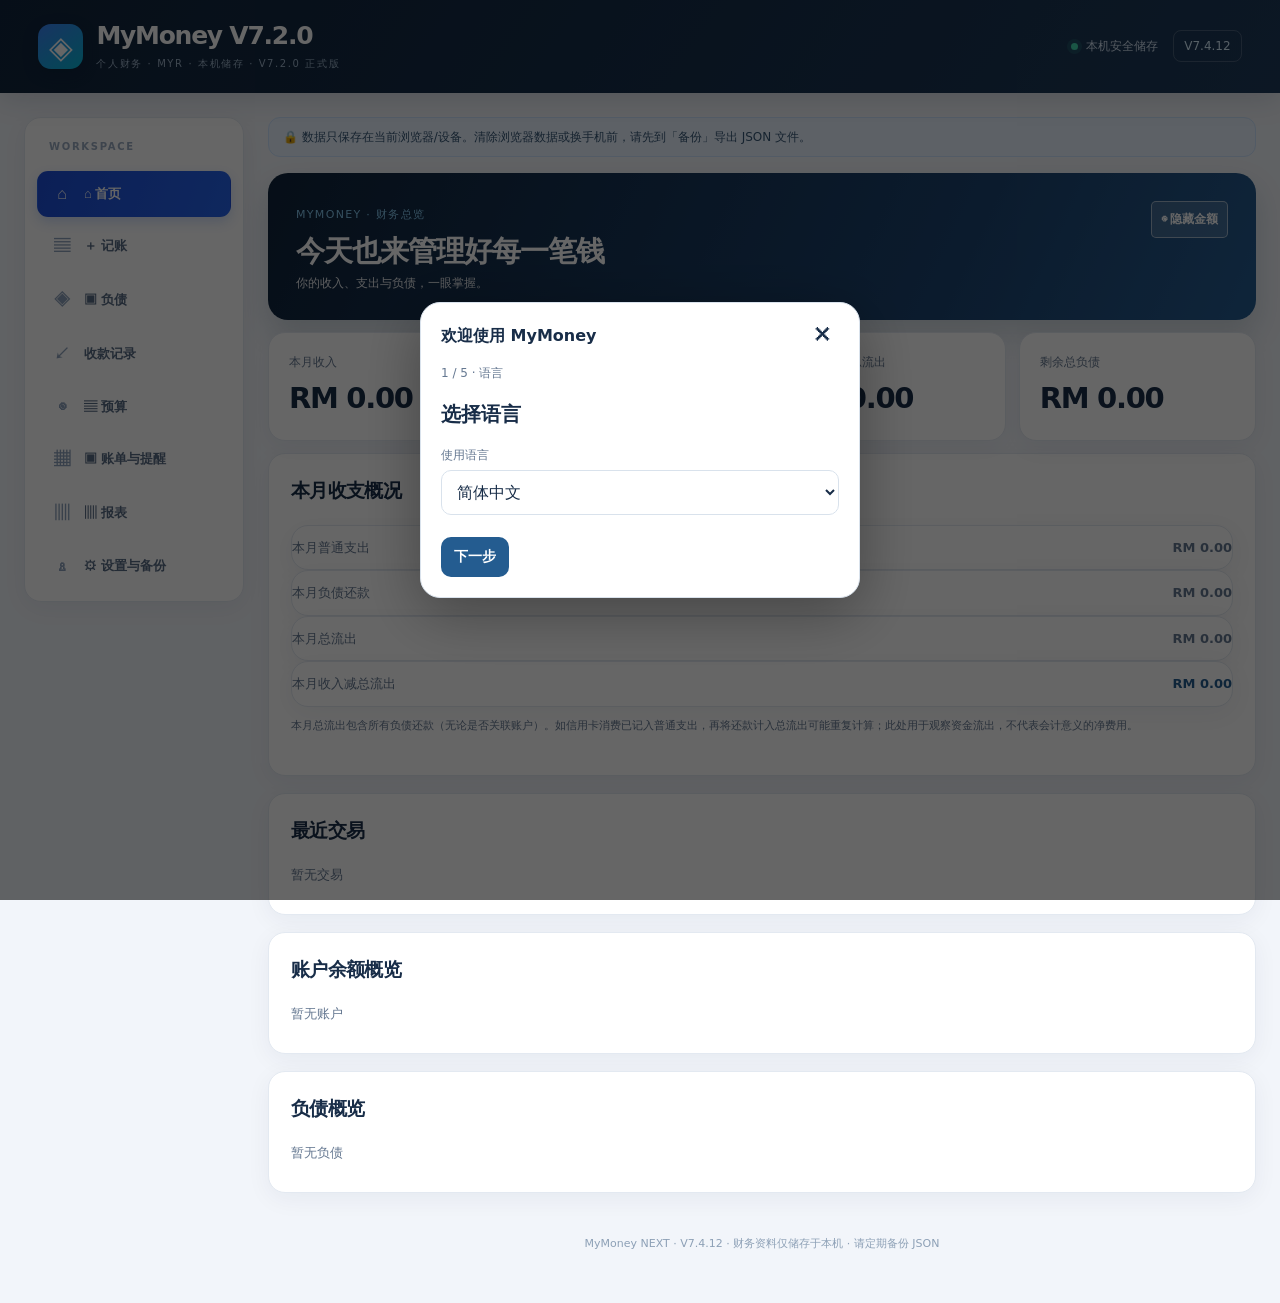
==== commit 1f6dd6d3: "Add files via upload" ====
--- a/index.html
+++ b/index.html
@@ -1,7 +1,7 @@
 <!doctype html>
 <html lang="zh-CN">
 <head>
-<meta charset="utf-8"><meta name="viewport" content="width=device-width, initial-scale=1, viewport-fit=cover"><meta name="theme-color" content="#10243b"><meta name="description" content="个人记账与负债管理，本机保存数据"><link rel="manifest" href="manifest.json"><title>MyMoney V7.3.0 TEST</title>
+<meta charset="utf-8"><meta name="viewport" content="width=device-width, initial-scale=1, viewport-fit=cover"><meta name="theme-color" content="#10243b"><meta name="description" content="个人记账与负债管理，本机保存数据"><link rel="manifest" href="manifest.json"><title>MyMoney NEXT V7.4.12</title>
 <style>
 :root{--green:#176b57;--bg:#f3f6f5;--card:#fff;--text:#182522;--muted:#64736e;--line:#e1e9e5;--red:#bd3d3d;--blue:#275d9c}*{box-sizing:border-box}body{margin:0;background:var(--bg);color:var(--text);font-family:system-ui,-apple-system,"Segoe UI",sans-serif}header{background:var(--green);color:white;padding:20px 16px 16px;position:sticky;top:0;z-index:5}header h1{font-size:22px;margin:0 0 4px}header p{font-size:12px;margin:0;opacity:.85}.wrap{max-width:760px;margin:auto;padding:14px 12px 40px}.tabs{display:flex;gap:7px;overflow:auto;margin-bottom:13px}.tabs button{white-space:nowrap;border:1px solid var(--line);background:white;color:var(--text);padding:10px 13px;border-radius:12px;font-size:14px}.tabs button.active{background:var(--green);color:white;border-color:var(--green)}.panel{display:none}.panel.active{display:block}.cards{display:grid;grid-template-columns:repeat(2,minmax(0,1fr));gap:9px;margin-bottom:12px}.metric,.box{background:var(--card);border:1px solid var(--line);border-radius:15px;padding:14px}.metric span{font-size:12px;color:var(--muted);display:block}.metric strong{font-size:20px;display:block;margin-top:6px;overflow-wrap:anywhere}.box{margin-bottom:12px}.box h2{font-size:16px;margin:0 0 12px}.grid{display:grid;grid-template-columns:repeat(2,minmax(0,1fr));gap:10px}label{font-size:12px;color:var(--muted);display:block;margin-bottom:5px}input,select,textarea{font:inherit;width:100%;border:1px solid #cfdcd5;background:#fff;border-radius:10px;padding:11px;color:var(--text);min-width:0}textarea{min-height:66px;resize:vertical}.field{margin-bottom:10px}.full{grid-column:1/-1}.btn{border:0;border-radius:10px;padding:11px 13px;background:var(--green);color:white;font-weight:600;font-size:14px;cursor:pointer}.btn.secondary{background:#e6efeb;color:var(--green)}.btn.danger{background:#fff0f0;color:var(--red)}.btn.small{padding:7px 9px;font-size:12px}.actions{display:flex;gap:8px;flex-wrap:wrap}.item{border-top:1px solid var(--line);padding:12px 0;display:flex;justify-content:space-between;gap:10px;align-items:flex-start}.item:first-child{border-top:0}.item .name{font-weight:650;font-size:14px}.sub{color:var(--muted);font-size:12px;margin-top:4px;line-height:1.5}.amount{font-weight:700;white-space:nowrap;text-align:right}.income{color:var(--green)}.expense{color:var(--red)}.empty{color:var(--muted);font-size:13px;padding:8px 0}.hint{font-size:12px;color:var(--muted);line-height:1.6}.notice{background:#fff8df;border:1px solid #f1df9d;border-radius:12px;padding:11px;font-size:12px;line-height:1.5;margin-bottom:12px}.hidden{display:none!important}.month-row{display:flex;gap:10px;align-items:end;margin-bottom:12px}.month-row .field{flex:1;margin:0}.pill{display:inline-block;border-radius:30px;padding:3px 8px;background:#e6efeb;color:var(--green);font-size:11px}.debt-balance{font-size:18px;font-weight:750;margin:5px 0}.progress{height:6px;border-radius:9px;background:#e8eeeb;overflow:hidden;margin:9px 0}.progress span{height:100%;display:block;background:var(--green)}footer{text-align:center;color:var(--muted);font-size:11px;padding:8px}
 @media(min-width:600px){.cards{grid-template-columns:repeat(4,minmax(0,1fr))}.metric strong{font-size:22px}}
@@ -38,11 +38,11 @@
 .v73-history-details .v73-history-content{padding:6px 0 0}
 </style>
 <link rel="stylesheet" href="./v732.css"><link rel="stylesheet" href="./v736-enterprise.css"><link rel="stylesheet" href="./v737-enterprise-all.css?v=7.3.7"><link rel="stylesheet" href="./v740-next.css?v=7.4.0-next1"></head>
-<body class="mynext"><header><div class="next-brand"><span class="next-logo" aria-hidden="true">◈</span><div><h1>MyMoney <span class="next-wordmark">NEXT</span></h1><p>PERSONAL FINANCE · MYR</p></div></div><div class="next-header-status"><span class="next-status-dot"></span> 本机安全储存 <span class="next-version">V7.4 TEST</span></div></header><main class="wrap">
+<body class="mynext"><header><div class="next-brand"><span class="next-logo" aria-hidden="true">◈</span><div><h1>MyMoney <span class="next-wordmark">NEXT</span></h1><p>PERSONAL FINANCE · MYR</p></div></div><div class="next-header-status"><span class="next-status-dot"></span> 本机安全储存 <span class="next-version">V7.4.12</span></div></header><main class="wrap">
 <div class="notice">🔒 数据只保存在当前浏览器/设备。清除浏览器数据或换手机前，请先到「备份」导出 JSON 文件。</div>
 <nav class="tabs" aria-label="主菜单"><button class="active" data-tab="home">首页</button><button data-tab="transactions">记账</button><button data-tab="debts">负债</button><button data-tab="receivables">收款记录</button><button data-tab="budget">预算</button><button data-tab="bills">账单与提醒</button><button data-tab="analytics">报表</button><button data-tab="backup">设置与备份</button><button data-tab="my">我的</button></nav>
 <section id="home" class="panel active"><div class="v603-welcome"><div><small>MYMONEY · 财务总览</small><h2>今天也来管理好每一笔钱</h2><p>你的收入、支出与负债，一眼掌握。</p></div><button type="button" class="v603-eye" id="v603Privacy" aria-pressed="false" aria-label="隐藏或显示首页金额">◉ 隐藏金额</button></div><div class="cards v603-homecards"><div class="metric"><span>本月收入</span><strong id="mIncome">RM 0.00</strong></div><div class="metric"><span>本月总流出（支出＋还款）</span><strong id="mExpense">RM 0.00</strong></div><div class="metric"><span>本月收入－总流出</span><strong id="mBalance">RM 0.00</strong></div><div class="metric"><span>剩余总负债</span><strong id="debtTotal">RM 0.00</strong></div></div><div class="box"><h2>本月收支概况</h2><div id="monthSummary" class="empty">暂无本月记录</div></div><div class="box"><h2>最近交易</h2><div id="recentList" class="empty">暂无交易</div></div><div class="box"><h2>账户余额概览</h2><div id="homeAccounts" class="empty">暂无账户</div></div><div class="box"><h2>负债概览</h2><div id="homeDebts" class="empty">暂无负债</div></div></section>
-<section id="bills" class="panel" aria-label="账单与提醒"></section><section id="budget" class="panel" aria-label="每月预算"></section><section id="transactions" class="panel v736-ledger"><div class="v736-page-head"><div><div class="v736-eyebrow">FINANCE OPERATIONS / 记账管理</div><h2>交易与账户管理</h2><p>统一管理收入、支出、账户转账与账户资料</p></div><span class="v736-edition">MYMONEY · V7.3 TEST</span></div><div class="box v736-action-panel"><div class="v736-section-heading"><div><span class="v736-kicker">01 / QUICK ACTIONS</span><h2>新增记录</h2></div><span class="v736-caption">选择操作类型</span></div><div class="v732-entry-buttons" role="group" aria-label="选择新增记录或账户管理类型"><button type="button" class="v732-entry-btn" data-v732-mode="income" aria-pressed="false">＋ 收入</button><button type="button" class="v732-entry-btn" data-v732-mode="expense" aria-pressed="true">－ 支出</button><button type="button" class="v732-entry-btn" data-v732-mode="transfer" aria-pressed="false">⇄ 内部转账</button><button type="button" class="v732-entry-btn" id="v735AccountMode" aria-pressed="false">▣ 新增 / 编辑账户</button></div><select id="entryMode" class="hidden" aria-label="交易类型"><option value="expense">支出</option><option value="income">收入</option><option value="transfer">内部转账</option></select><p class="hint" id="v733EntryHint" aria-live="polite">填写支出金额、日期及类别，保存后会记录为支出。</p></div><div id="txEntryWrap" class="box v736-form-panel"><h2 id="txFormTitle">新增收支记录</h2><form id="txForm"><input type="hidden" id="txId"><div class="grid"><div class="field hidden"><label for="txType">类型</label><select id="txType"><option value="expense">支出</option><option value="income">收入</option></select></div><div class="field"><label for="txDate">日期</label><input id="txDate" type="date" required></div><div class="field"><label for="txAmount">金额（RM）</label><input id="txAmount" type="number" min="0.01" step="0.01" placeholder="0.00" required></div><div class="field"><label for="txCategory">类别</label><select id="txCategory"><option>餐饮</option><option>交通</option><option>购物</option><option>房租/房贷</option><option>水电网费</option><option>医疗</option><option>薪水</option><option>奖金</option><option>生意收入</option><option>家庭</option><option>其他</option></select></div><div class="field"><label for="txAccount">关联账户（可选）</label><select id="txAccount"><option value="">不关联账户（旧版模式）</option></select></div><div class="field"><label for="txPayment">付款方式</label><select id="txPayment"><option>现金</option><option>银行卡</option><option>信用卡</option><option>银行转账</option><option>电子钱包</option><option>其他</option></select></div><div class="field"><label for="txNote">备注（可选）</label><input id="txNote" placeholder="例如：午餐"></div></div><div class="actions"><button class="btn" type="submit">保存记录</button><button class="btn secondary hidden" id="txCancel" type="button">取消编辑</button></div></form></div><div id="transferEntryWrap" class="box hidden v736-form-panel"><h2>新增内部转账</h2><form id="transferForm"><div class="grid">
+<section id="bills" class="panel" aria-label="账单与提醒"></section><section id="budget" class="panel" aria-label="每月预算"></section><section id="transactions" class="panel v736-ledger"><div class="v736-page-head"><div><div class="v736-eyebrow">FINANCE OPERATIONS / 记账管理</div><h2>交易与账户管理</h2><p>统一管理收入、支出、账户转账与账户资料</p></div><span class="v736-edition">MYMONEY · V7.4.12</span></div><div class="box v736-action-panel"><div class="v736-section-heading"><div><span class="v736-kicker">01 / QUICK ACTIONS</span><h2>新增记录</h2></div><span class="v736-caption">选择操作类型</span></div><div class="v732-entry-buttons" role="group" aria-label="选择新增记录或账户管理类型"><button type="button" class="v732-entry-btn" data-v732-mode="income" aria-pressed="false">＋ 收入</button><button type="button" class="v732-entry-btn" data-v732-mode="expense" aria-pressed="true">－ 支出</button><button type="button" class="v732-entry-btn" data-v732-mode="transfer" aria-pressed="false">⇄ 内部转账</button><button type="button" class="v732-entry-btn" id="v735AccountMode" aria-pressed="false">▣ 新增 / 编辑账户</button></div><select id="entryMode" class="hidden" aria-label="交易类型"><option value="expense">支出</option><option value="income">收入</option><option value="transfer">内部转账</option></select><p class="hint" id="v733EntryHint" aria-live="polite">填写支出金额、日期及类别，保存后会记录为支出。</p></div><div id="txEntryWrap" class="box v736-form-panel"><h2 id="txFormTitle">新增收支记录</h2><form id="txForm"><input type="hidden" id="txId"><div class="grid"><div class="field hidden"><label for="txType">类型</label><select id="txType"><option value="expense">支出</option><option value="income">收入</option></select></div><div class="field"><label for="txDate">日期</label><input id="txDate" type="date" required></div><div class="field"><label for="txAmount">金额（RM）</label><input id="txAmount" type="number" min="0.01" step="0.01" placeholder="0.00" required></div><div class="field"><label for="txCategory">类别</label><select id="txCategory"><option>餐饮</option><option>交通</option><option>购物</option><option>房租/房贷</option><option>水电网费</option><option>医疗</option><option>薪水</option><option>奖金</option><option>生意收入</option><option>家庭</option><option>其他</option></select></div><div class="field"><label for="txAccount">关联账户（可选）</label><select id="txAccount"><option value="">不关联账户（旧版模式）</option></select></div><div class="field"><label for="txPayment">付款方式</label><select id="txPayment"><option>现金</option><option>银行卡</option><option>信用卡</option><option>银行转账</option><option>电子钱包</option><option>其他</option></select></div><div class="field"><label for="txNote">备注（可选）</label><input id="txNote" placeholder="例如：午餐"></div></div><div class="actions"><button class="btn" type="submit">保存记录</button><button class="btn secondary hidden" id="txCancel" type="button">取消编辑</button></div></form></div><div id="transferEntryWrap" class="box hidden v736-form-panel"><h2>新增内部转账</h2><form id="transferForm"><div class="grid">
 <div class="field"><label for="transferFrom">转出账户</label><select id="transferFrom" required></select></div>
 <div class="field"><label for="transferTo">转入账户</label><select id="transferTo" required></select></div>
 <div class="field"><label for="transferAmount">金额（RM）</label><input id="transferAmount" type="number" min="0.01" step="0.01" required></div>
@@ -63,7 +63,7 @@
 <div class="box"><details id="categoryDetails"><summary><strong>🎨 自定义收支类别与图标</strong></summary><p class="hint">原有类别继续保留。你可以新增自己的收入／支出类别并选择图标，删除类别不会删除旧交易。</p><div class="grid"><div class="field"><label>类别类型</label><select id="catType"><option value="expense">支出</option><option value="income">收入</option></select></div><div class="field"><label>类别名称</label><input id="catName" placeholder="例如：停车费"></div></div><div class="field"><label>选择图标</label><div id="catIconPicker" class="emoji-picker"></div><div class="actions" style="margin-top:10px"><button type="button" class="btn secondary small" id="catBrandToggle">选择品牌图标（银行／电子钱包／购物等）</button><button type="button" class="btn secondary small" id="catUploadButton">上传自己的图标</button><button type="button" class="btn secondary small" id="catIconReset">恢复默认图标</button></div><input id="catIconFile" type="file" accept="image/png,image/jpeg,image/webp" class="hidden"><div id="catBrandPicker" class="emoji-picker hidden" style="margin-top:10px"></div><div id="catIconPreview" class="hint" style="margin-top:10px">当前图标：🛒</div></div><button type="button" class="btn" id="catSave">新增类别</button><div id="customCategories"></div></details></div><div class="box"><h2>交易记录</h2><div class="grid"><div class="field"><label for="txFilterMonth">月份筛选</label><input type="month" id="txFilterMonth"></div><div class="field"><label for="txFilterType">类型筛选</label><select id="txFilterType"><option value="all">全部</option><option value="income">收入</option><option value="expense">支出</option></select></div></div><div id="txList" class="empty">暂无交易</div></div>
 </section><section id="debts" class="panel"><div class="box"><h2>负债管理</h2><div class="actions debt-subnav"><button type="button" class="btn debt-subbtn" data-debt-view="create">新增负债 / 负债清单</button><button type="button" class="btn secondary debt-subbtn" data-debt-view="repay">新增还款记录 / 详细还款</button></div></div><div id="debtCreateView"><div class="box"><h2 id="debtFormTitle">新增负债</h2><form id="debtForm"><input type="hidden" id="debtId"><div class="grid"><div class="field"><label for="debtName">负债名称</label><input id="debtName" placeholder="例如：Maybank 信用卡" required></div><div class="field"><label for="debtType">负债类别</label><select id="debtType"><option>信用卡</option><option>个人借款</option><option>个人贷款</option><option>汽车贷款</option><option>房屋贷款</option><option>其他</option></select><div class="actions" style="margin-top:8px"><button type="button" class="btn secondary small" id="debtCategoryToggle">＋ 新增类别</button></div><div id="debtCategoryEditor" class="hidden" style="margin-top:8px"><input id="debtCategoryName" maxlength="40" placeholder="输入新类别，例如：装修贷款"><div class="actions" style="margin-top:8px"><button type="button" class="btn small" id="debtCategoryAdd">保存新类别</button><button type="button" class="btn secondary small" id="debtCategoryCancel">取消</button></div></div><div id="debtCategoryCustomList" class="v58-muted" style="margin-top:8px"></div></div><div class="field"><label for="debtOriginal">原始欠款（RM）</label><input id="debtOriginal" type="number" min="0.01" step="0.01" required placeholder="0.00"></div><div class="field"><label for="debtDate">记录日期</label><input id="debtDate" type="date" required></div><div class="field full"><label>负债银行／平台图标（可选）</label><input type="hidden" id="debtIcon"><div class="actions"><button type="button" class="btn secondary small" id="chooseDebtBrand">选择图标</button><button type="button" class="btn secondary small" id="uploadDebtIcon">上传自己的图标</button><button type="button" class="btn secondary small" id="resetDebtIcon">使用默认图标</button><span id="selectedDebtIcon" class="selected-icon"></span></div><input id="debtIconFile" type="file" accept="image/png,image/jpeg,image/webp" class="hidden"><div id="debtBrandPicker" class="icon-grid hidden" style="margin-top:10px"></div><p class="hint">银行、信用卡、车贷、房贷等都可选择图标；不会改变欠款或还款计算。</p></div><div class="field full v58-panel"><h3>V5.8 · 独立负债计算设置</h3><div class="grid"><div class="field full"><label for="debtInterestMode">计算方式</label><select id="debtInterestMode"><option value="none">无利息</option><option value="reducing">递减余额利息（按月估算）</option><option value="flat">固定利息（Flat Rate）</option><option value="credit">信用卡按月计息（估算）</option></select></div><div class="field"><label for="debtRate">年利率（%）</label><input id="debtRate" type="number" min="0" max="100" step="0.001" value="0"></div><div class="field"><label for="debtTerm">贷款总期数（月）</label><input id="debtTerm" type="number" min="1" max="1200" step="1" placeholder="例如 60"></div><div class="field"><label for="debtMonthly">计划每月还款（RM）</label><input id="debtMonthly" type="number" min="0" step="0.01" placeholder="例如 1000"></div><div class="field"><label for="debtStart">预计首期还款日</label><input id="debtStart" type="date"></div></div><p class="v58-muted">固定利息需填写总期数；递减余额及信用卡采用年利率 ÷ 12 的月度估算，可能与银行按日计息、费用和账单不同。旧负债默认无利息。</p></div><div class="field full"><label for="debtNote">备注（可选）</label><input id="debtNote" placeholder="例如：每月还款日"></div></div><div class="actions"><button class="btn" type="submit">保存负债</button><button class="btn secondary hidden" id="debtCancel" type="button">取消编辑</button></div><p class="hint">V5.8：每笔负债可选择独立计息方式。旧记录默认无利息；实际还款会从选定账户扣除，不重复生成普通支出。</p></form></div><div class="box"><h2>负债清单</h2><div id="debtList" class="empty">暂无负债</div></div></div><div id="debtRepayView" class="hidden"><div class="box"><h2>独立还款计划与详细明细</h2><p class="hint">点击负债清单中的「还款计划」查看该笔贷款的预计逐期明细。预计计划不会自动扣款。</p><div id="v58Plan" class="empty">请选择一笔负债查看</div></div><div class="box"><h2>新增还款记录</h2><form id="paymentForm"><div class="grid"><div class="field full"><label for="payDebt">选择负债</label><select id="payDebt" required><option value="">请先新增负债</option></select></div><div class="field"><label for="payDate">还款日期</label><input id="payDate" type="date" required></div><div class="field"><label for="payAmount">还款金额（RM）</label><input id="payAmount" type="number" min="0.01" step="0.01" required placeholder="0.00"></div><div class="field"><label for="payInterest">本次利息（RM）</label><input id="payInterest" type="number" min="0" step="0.01" placeholder="可自动估算后修改"></div><div class="field"><label for="payPrincipalPreview">本次偿还本金（RM）</label><input id="payPrincipalPreview" readonly value="0.00"></div><div class="field full"><label for="payAccount">扣款账户</label><select id="payAccount"><option value="">不关联账户（兼容旧记录）</option></select><p class="hint">选择账户后，保存还款会自动扣除该账户余额；会计入总览的本月总流出，但不会自动生成另一笔普通支出。</p></div><div class="field full"><label for="payNote">备注（可选）</label><input id="payNote" placeholder="例如：10月份月供"></div></div><button class="btn" type="submit">保存还款</button></form><div id="paymentList" class="empty" style="margin-top:12px">暂无还款记录</div></div><div class="box"><h2>📒 每笔负债详细还款记录</h2><p class="hint">选择一笔负债，查看历次实际还款的日期、金额、本金、利息、还款后余额、付款账户和备注。历史记录只供查看，不会重复扣款。</p><div class="field"><label for="v58HistoryDebt">查看哪笔负债</label><select id="v58HistoryDebt"><option value="">请选择负债</option></select></div><div id="v58History" class="empty">请选择一笔负债查看详细还款记录</div></div></div></section>
 <section id="receivables" class="panel"><div class="box"><h2>收款总览</h2><p class="hint">记录别人欠你的钱及分次收款。收款可自行选择是否同步增加银行或现金余额；不会算作普通收入。</p><div class="cards" id="v73Summary"></div></div><div class="box"><h2>新增欠款人 / 欠款记录</h2><form id="v73DebtForm"><div class="grid"><div class="field"><label>欠款人姓名</label><input id="v73Name" required maxlength="80"></div><div class="field"><label>欠款金额 (RM)</label><input id="v73Amount" type="number" step="0.01" min="0.01" required></div><div class="field"><label>借款日期</label><input id="v73Date" type="date" required></div><div class="field"><label>约定还款日期（可选）</label><input id="v73Due" type="date"></div><div class="field full"><label>备注</label><input id="v73Note" maxlength="250"></div></div><button class="btn" type="submit">保存欠款记录</button></form></div><div class="box"><h2>记录收款</h2><form id="v73PaymentForm"><div class="grid"><div class="field full"><label>选择欠款记录</label><select id="v73Choose" required></select></div><div class="field"><label>收款金额 (RM)</label><input id="v73Paid" type="number" step="0.01" min="0.01" required></div><div class="field"><label>收款日期</label><input id="v73PaidDate" type="date" required></div><div class="field full"><label class="v73-sync-inline" for="v73Sync"><input id="v73Sync" type="checkbox"><span>同步增加银行或现金账户余额（可选）</span></label></div><div class="field full" id="v73AccountWrap" hidden><label>选择实际收款账户</label><select id="v73Account"></select></div><div class="field full"><label>备注</label><input id="v73PayNote" maxlength="250"></div></div><button class="btn" type="submit">保存收款</button></form></div><div class="box"><h2>欠款清单及收款历史</h2><div id="v73List"></div></div></section><section id="analytics" class="panel"><div class="box" id="v620ReportRoot"><h2 id="v620Title">年度财务报表</h2><div class="grid"><div class="field"><label id="v620YearLabel" for="v620Year">年份</label><select id="v620Year"></select></div><div class="field"><label id="v620AccountLabel" for="v620Account">账户筛选</label><select id="v620Account"></select></div></div><div class="actions"><button type="button" class="btn secondary" id="v620Csv">导出报表 CSV</button></div><p class="hint" id="v620Note"></p><div class="cards" id="v620Totals"></div><h3 id="v620TrendTitle"></h3><div id="v620Bars"></div><div id="v620TableWrap"></div><h3 id="v620CategoryTitle"></h3><div id="v620Categories"></div><h3 id="v620DebtTitle"></h3><div id="v620Debt"></div></div><div class="box"><h2>📊 收支分析</h2><div class="grid"><div class="field"><label>选择月份</label><input type="month" id="analysisMonth"></div><div class="field"><label>分析类型</label><select id="analysisMode"><option value="outflow">总流出（支出＋还款）</option><option value="expense">普通支出</option><option value="income">收入</option></select></div></div><div id="analysisTotals" class="cards"></div></div><div class="box"><h2>每日收支日历</h2><div class="calendar-week" id="analysisWeekdays"><span>周一</span><span>周二</span><span>周三</span><span>周四</span><span>周五</span><span>周六</span><span>周日</span></div><div id="analysisCalendar" class="calendar"></div><p class="hint">红色代表当日净流出，绿色代表净收入；点击日期可查看明细。</p><div id="analysisDayDetail"></div></div><div class="box"><h2>类别占比</h2><div id="analysisDonut" class="donut-layout"></div><div id="analysisCategories"></div></div><div class="box"><h2>每日趋势</h2><div id="analysisTrend" class="trend"></div></div></section><section id="backup" class="panel"><div class="box"><h2>数据备份与恢复</h2><p class="hint">JSON 文件会包含收支、负债、还款、账户和转账记录，可用于恢复完整数据。建议定期备份，并把文件保存在安全的位置。</p><div class="actions"><button class="btn" id="exportJson">下载完整备份（JSON）</button><button class="btn secondary" id="importBtn">导入备份（JSON）</button><input id="importFile" class="hidden" type="file" accept="application/json,.json"></div><p id="backupMsg" class="hint"></p></div><div class="box" hidden style="display:none" aria-hidden="true"><h2>导出交易记录</h2><p class="hint">将收支记录导出为 CSV，可用 Excel 打开。此文件只包含日常收入和支出，不包含负债还款或内部转账记录。</p><button class="btn" id="exportCsv">下载交易记录（CSV）</button></div><div class="box" id="v731CsvBox"><h2>自定义 CSV 导出（三组）</h2><p class="hint">选择需要导出的组别，每组生成一个 Excel 可打开的 CSV 文件。导出不会修改财务记录；完整 JSON 备份功能继续保留。</p><div class="grid"><div class="field"><label for="v731Start">开始日期</label><input id="v731Start" type="date" value="2026-01-01"></div><div class="field"><label for="v731End">结束日期</label><input id="v731End" type="date" value="2026-12-31"></div></div><div class="field"><label style="display:flex;align-items:center;gap:9px"><input type="checkbox" id="v731Group1" checked style="width:auto">第 1 组：日常收支与转账记录（收入、支出、内部转账）</label></div><div class="field"><label style="display:flex;align-items:center;gap:9px"><input type="checkbox" id="v731Group2" checked style="width:auto">第 2 组：负债与还款记录（负债、负债还款）</label></div><div class="field"><label style="display:flex;align-items:center;gap:9px"><input type="checkbox" id="v731Group3" checked style="width:auto">第 3 组：欠款人与收款记录（欠款人、收款）</label></div><div class="actions"><button type="button" class="btn" id="v731ExportSelected">导出勾选的组别</button><button type="button" class="btn secondary" id="v731Export1">仅导出第 1 组</button><button type="button" class="btn secondary" id="v731Export2">仅导出第 2 组</button><button type="button" class="btn secondary" id="v731Export3">仅导出第 3 组</button></div><p class="hint" id="v731CsvStatus" aria-live="polite">默认日期：2026-01-01 至 2026-12-31。每组 CSV 均包含记录类型栏，金额单位 MYR。</p></div><div class="box"><h2>清除本机数据</h2><p class="hint">此操作会删除当前浏览器保存的全部记录（包括账户和转账），且无法撤销。请先备份。</p><button class="btn danger" id="clearData">清除全部数据</button></div><div class="box"><h2>使用提示</h2><ul class="hint"><li>只在当前浏览器/设备保存，不会自动同步到其他手机。</li><li>换手机、换浏览器或清除浏览数据前，请先下载 JSON 备份。</li><li>关联扣款账户的还款会减少负债与账户余额，并计入总览的本月总流出，但不会自动生成普通支出记录。</li><li>若要在手机上安装为应用，需要将网页发布到支持 HTTPS 的网站，再用浏览器「添加到主屏幕」。</li></ul></div></section>
-<footer>MyMoney NEXT · V7.4.0 TEST · 财务资料仅储存于本机 · 请定期备份 JSON</footer></main>
+<footer>MyMoney NEXT · V7.4.12 · 财务资料仅储存于本机 · 请定期备份 JSON</footer></main>
 <script>
 (()=>{'use strict';const KEY='mymoney-local-v1';const $=id=>document.getElementById(id);const today=()=>new Date().toLocaleDateString('en-CA');const monthNow=()=>today().slice(0,7);const money=n=>'RM '+Number(n||0).toLocaleString('en-MY',{minimumFractionDigits:2,maximumFractionDigits:2});const uid=()=>Date.now().toString(36)+Math.random().toString(36).slice(2,8);let data={transactions:[],debts:[],payments:[],accounts:[],transfers:[],categories:[],debtCategories:[],receivables:[],receivablePayments:[]};function load(){try{const d=JSON.parse(localStorage.getItem(KEY)||'{}');data={transactions:Array.isArray(d.transactions)?d.transactions:[],debts:Array.isArray(d.debts)?d.debts:[],payments:Array.isArray(d.payments)?d.payments:[],accounts:Array.isArray(d.accounts)?d.accounts:[],transfers:Array.isArray(d.transfers)?d.transfers:[],categories:Array.isArray(d.categories)?d.categories:[],debtCategories:Array.isArray(d.debtCategories)?d.debtCategories:[],receivables:Array.isArray(d.receivables)?d.receivables:[],receivablePayments:Array.isArray(d.receivablePayments)?d.receivablePayments:[]}}catch(e){data={transactions:[],debts:[],payments:[],accounts:[],transfers:[],categories:[],debtCategories:[],receivables:[],receivablePayments:[]}}}function save(){localStorage.setItem(KEY,JSON.stringify(data));render();window.dispatchEvent(new Event("mymoney-v73-update"))}function esc(s){return String(s??'').replace(/[&<>"']/g,c=>({'&':'&amp;','<':'&lt;','>':'&gt;','"':'&quot;',"'":'&#39;'}[c]))}function accountBalance(id){const a=data.accounts.find(x=>x.id===id);if(!a)return 0;let cents=Math.round(Number(a.opening||0)*100);for(const x of data.transactions){if(x.accountId===id)cents+=(x.type==='income'?1:-1)*Math.round(Number(x.amount)*100)}for(const p of data.payments){if(p.accountId===id)cents-=Math.round(Number(p.amount)*100)}for(const t of data.transfers){if(t.from===id)cents-=Math.round(Number(t.amount)*100);if(t.to===id)cents+=Math.round(Number(t.amount)*100)}for(const r of data.receivablePayments||[]){if(r.accountId===id)cents+=Math.round(Number(r.amount)*100)}return cents/100}
 function accountName(id){return data.accounts.find(a=>a.id===id)?.name||'已删除账户'}
@@ -215,5 +215,5 @@
 </script>
 <script src="v741-english-fix.js?v=7.4.1-test"></script><script src="v742-english-consistency.js?v=7.4.2-test"></script><script src="v743-english-completion.js?v=7.4.7-test" defer></script><script src="v744-english-receivables-cleanup.js?v=7.4.7-test"></script>
 <script src="v746-collection-english.js?v=7.4.6-test"></script>
-<script src="./v7410-malay-ui.js?v=7.4.12-test" defer></script>
+<script src="./v7410-malay-ui.js?v=7.4.12-official" defer></script>
 </body></html>
--- a/v732.css
+++ b/v732.css
@@ -0,0 +1,7 @@
+
+/* V7.3 TEST: independent income / expense / transfer actions */
+.v732-entry-buttons{display:grid;grid-template-columns:repeat(3,minmax(0,1fr));gap:10px;margin:10px 0 14px}
+.v732-entry-btn{background:var(--card);color:var(--text);border:1px solid var(--line);border-radius:13px;padding:14px 6px;font-size:15px;font-weight:700;cursor:pointer}
+.v732-entry-btn.v732-active{background:#2858a3;color:#fff;border-color:#2858a3}
+.v732-entry-btn:focus-visible{outline:3px solid #75a8ff;outline-offset:2px}
+@media(max-width:480px){.v732-entry-buttons{gap:6px}.v732-entry-btn{font-size:13px;padding:12px 3px}}
--- a/v736-enterprise.css
+++ b/v736-enterprise.css
@@ -0,0 +1,39 @@
+/* MyMoney V7.3.0 TEST — enterprise accounting UI. Visual-only: no storage or transaction logic changes. */
+#transactions.v736-ledger{--v736-navy:#17304f;--v736-steel:#48617d;--v736-stroke:#d7e1ed;--v736-pale:#f3f6fa;--v736-accent:#245c97;color:var(--text)}
+#transactions .v736-page-head{display:flex;align-items:center;justify-content:space-between;gap:16px;margin:0 0 15px;padding:20px 23px;background:linear-gradient(105deg,#17304f,#274f79);color:#fff;border-radius:12px;box-shadow:0 5px 15px #122d4a1b}
+#transactions .v736-eyebrow{font-size:10px;font-weight:750;letter-spacing:.14em;color:#a8c8e9;margin-bottom:7px}
+#transactions .v736-page-head h2{font-size:23px;line-height:1.2;margin:0 0 7px;color:#fff}
+#transactions .v736-page-head p{font-size:12px;color:#d6e5f4;margin:0}
+#transactions .v736-edition{border:1px solid #ffffff55;background:#ffffff12;padding:8px 11px;border-radius:5px;font-size:10px;letter-spacing:.06em;white-space:nowrap;font-weight:700}
+#transactions .box{border:1px solid var(--line);border-radius:9px;box-shadow:0 1px 5px #172b4b0a;padding:18px 20px;margin-bottom:12px}
+#transactions .box h2{font-size:16px;letter-spacing:.01em;margin:0 0 14px}
+#transactions .v736-action-panel{padding:17px 20px 14px;border-top:3px solid #245c97}
+#transactions .v736-section-heading{display:flex;justify-content:space-between;align-items:center;gap:12px}
+#transactions .v736-section-heading h2{margin:3px 0 9px;font-size:17px}
+#transactions .v736-kicker{font-size:10px;font-weight:800;letter-spacing:.1em;color:var(--muted)}
+#transactions .v736-caption{font-size:11px;color:var(--muted)}
+#transactions .v732-entry-buttons{display:grid;grid-template-columns:repeat(4,minmax(0,1fr));gap:8px;margin:7px 0 9px}
+#transactions .v732-entry-btn{min-height:65px;border:1px solid var(--line);border-radius:7px;background:var(--card);color:var(--text);font-size:13px;font-weight:750;line-height:1.4;padding:11px 8px;transition:border-color .15s,background .15s,box-shadow .15s}
+#transactions .v732-entry-btn:hover{border-color:#6593bf;background:var(--bg)}
+#transactions .v732-entry-btn.v732-active,#transactions .v732-entry-btn[aria-pressed="true"]{background:#e9f1fa;color:#164e84;border:1px solid #467bac;box-shadow:inset 0 -3px 0 #245c97}
+#transactions #v733EntryHint{font-size:12px;color:var(--muted);background:var(--bg);border-left:3px solid #4d82b4;padding:9px 12px;margin:10px 0 0;border-radius:3px}
+#transactions .v736-form-panel{border-top:2px solid #d4e3f2}
+#transactions .v736-form-panel h2{border-bottom:1px solid var(--line);padding-bottom:12px}
+#transactions .grid{gap:11px 14px}
+#transactions .field label{font-size:12px;font-weight:650;color:var(--text);margin-bottom:5px}
+#transactions .field input,#transactions .field select,#transactions .field textarea{min-height:39px;border-radius:5px;padding:8px 10px;font-size:13px}
+#transactions .field input:focus,#transactions .field select:focus{outline:2px solid #7da9d9;outline-offset:1px}
+#transactions .btn{border-radius:5px;font-size:12px;font-weight:700;padding:9px 15px}
+#transactions .actions{gap:8px;margin-top:13px}
+#transactions .hint{font-size:11px;line-height:1.6}
+#transactions .v736-account-panel>.box:first-child{border-left:3px solid #4777a7;background:var(--bg)}
+#transactions .v736-account-panel>.box:first-child h2{margin-bottom:5px}
+#transactions .item{border-color:var(--line)}
+#transactions table{width:100%;border-collapse:collapse;font-size:12px}
+#transactions th{background:var(--bg);color:var(--text);font-weight:700;text-align:left}
+#transactions td,#transactions th{padding:9px 10px;border-bottom:1px solid var(--line)}
+#transactions .v736-account-panel #accountTotals{margin:10px 0}
+html[data-theme="dark"] #transactions .v736-page-head{background:linear-gradient(105deg,#1d3554,#284567)}
+html[data-theme="dark"] #transactions .v732-entry-btn.v732-active,html[data-theme="dark"] #transactions .v732-entry-btn[aria-pressed="true"]{background:#304a6b;color:#dbeafe;border-color:#83b2e5}
+@media(min-width:900px){#transactions .v736-page-head,#transactions .box{max-width:none}}
+@media(max-width:650px){#transactions .v736-page-head{padding:16px;align-items:flex-start}#transactions .v736-page-head h2{font-size:19px}#transactions .v736-edition{display:none}#transactions .box{padding:14px}#transactions .v732-entry-buttons{grid-template-columns:repeat(2,minmax(0,1fr));gap:7px}#transactions .v732-entry-btn{min-height:53px;font-size:12px;padding:9px 5px}#transactions .v736-caption{display:none}}
--- a/v737-enterprise-all.css
+++ b/v737-enterprise-all.css
@@ -0,0 +1,46 @@
+/* MyMoney V7.3.0 TEST — unified enterprise visual layer. CSS only; financial logic and storage untouched. */
+:root{--enterprise-navy:#183451;--enterprise-blue:#285b90;--enterprise-line:#d8e1ec;--enterprise-shadow:0 2px 9px rgba(24,52,81,.055)}
+body{font-family:Inter,system-ui,-apple-system,"Segoe UI",sans-serif;line-height:1.5}
+body:not([data-theme="dark"]){--bg:#f2f5f9;--line:#d9e2ec;--green:#245c90;--blue:#245c90}
+.wrap{max-width:1200px!important;padding-bottom:36px}
+body>header{background:linear-gradient(115deg,#152f4e,#2b537b)!important;color:#fff!important;border-bottom:3px solid #4e88bf;padding:22px max(18px,calc((100vw - 1200px)/2))!important}
+body>header h1{font-size:clamp(20px,2.4vw,28px);font-weight:780;letter-spacing:-.025em;margin:0 0 4px}
+body>header p{color:#d8e6f5!important;font-size:12px;margin:0}
+.notice{font-size:12px!important;border-radius:7px!important;border:1px solid var(--line)!important;padding:10px 14px!important;margin:14px 0!important}
+.tabs{display:flex;flex-wrap:wrap;gap:5px!important;margin:12px 0 17px!important;padding:7px!important;border:1px solid var(--line);border-radius:9px;background:var(--card);box-shadow:var(--enterprise-shadow)}
+.tabs button{font-size:12px!important;font-weight:650!important;border-radius:5px!important;padding:9px 13px!important;border:1px solid transparent!important;background:transparent!important;color:var(--text)!important;transition:background .15s}
+.tabs button:hover{background:var(--bg)!important}
+.tabs button.active{background:#245c90!important;color:#fff!important;box-shadow:0 1px 4px #17344b20}
+.panel{min-width:0}
+.panel>.box,.panel .box,.panel .metric,.panel .item{border-radius:8px;box-shadow:var(--enterprise-shadow)}
+.panel .box{border:1px solid var(--line);padding:15px 17px;margin-bottom:12px}
+.panel h2{font-size:17px;letter-spacing:-.01em}
+.panel h3{font-size:14px}
+.panel .cards{gap:10px}
+.panel .metric{padding:15px!important;border:1px solid var(--line)}
+.panel .metric strong{font-size:clamp(18px,2vw,23px);font-variant-numeric:tabular-nums}
+.panel .grid{gap:11px 13px}
+.panel .field label{font-size:12px;font-weight:650;margin-bottom:5px}
+.panel input:not([type="checkbox"]):not([type="radio"]),.panel select,.panel textarea{border:1px solid var(--line);border-radius:5px;min-height:39px;font-size:13px;max-width:100%}
+.panel input:focus-visible,.panel select:focus-visible,.panel textarea:focus-visible,.tabs button:focus-visible{outline:2px solid #74a6d7;outline-offset:2px}
+.panel button,.panel .btn{font-weight:650;font-size:12px;border-radius:5px}
+.panel .btn{padding:9px 13px}
+.panel .actions{gap:8px}
+.panel table{width:100%;border-collapse:collapse;font-size:12px;font-variant-numeric:tabular-nums}
+.panel th{background:var(--bg);font-weight:750;text-align:left;border-bottom:1px solid var(--line)}
+.panel th,.panel td{padding:9px 10px;border-bottom:1px solid var(--line);vertical-align:middle}
+.panel tr:hover td{background:rgba(103,144,185,.055)}
+.panel .hint,.panel small{font-size:11px;line-height:1.5}
+.panel .item{border:1px solid var(--line)}
+#home .v603-welcome{border-radius:9px!important;background:linear-gradient(115deg,#173451,#2b537b)!important;color:#fff!important;padding:20px!important}
+#home .v603-welcome h2,#home .v603-welcome p,#home .v603-welcome small{color:#fff!important}
+#debts>.box:first-child,#receivables>.box:first-child,#analytics>.box:first-child,#backup>.box:first-child{border-top:3px solid #366eaa}
+#bills .box,#budget .box{border-top-color:var(--line)}
+#transactions .v736-page-head{box-shadow:var(--enterprise-shadow)}
+/* Retain the existing blue/green/dark theme selectors and accessibility behaviors. */
+html[data-theme="dark"] body>header{background:linear-gradient(115deg,#101f34,#253e5d)!important}
+html[data-theme="dark"] .tabs button.active{background:#396f9e!important}
+html[data-theme="dark"] .panel th{background:var(--card)}
+html[data-theme="dark"] #home .v603-welcome{background:linear-gradient(115deg,#1c3451,#2b4667)!important}
+@media(max-width:700px){.wrap{padding-left:11px!important;padding-right:11px!important}.tabs{flex-wrap:nowrap;overflow-x:auto;scrollbar-width:thin;padding:6px!important}.tabs button{flex:0 0 auto;padding:9px 10px!important}.panel .box{padding:13px!important}.panel th,.panel td{padding:8px 7px}.panel .grid{gap:9px}.panel .metric{padding:12px!important}body>header{padding:16px 13px!important}}
+@media(max-width:390px){.tabs button{font-size:11px!important}.panel .box{padding:11px!important}.panel table{font-size:11px}}
--- a/v740-next.css
+++ b/v740-next.css
@@ -0,0 +1,25 @@
+/* MyMoney NEXT V7.4 TEST — complete visual redesign, presentation only. */
+:root{--next-navy:#10243b;--next-navy2:#172f4d;--next-blue:#2563eb;--next-cyan:#38bdf8;--next-bg:#f2f5fa;--next-stroke:#e3e9f1;--next-radius:17px;--next-shadow:0 6px 25px rgba(18,42,75,.055)}
+body.mynext{background:var(--next-bg)!important;color:#24334b;font-family:Inter,-apple-system,BlinkMacSystemFont,"Segoe UI",system-ui,sans-serif!important;min-height:100vh}
+body.mynext>header{position:relative;display:flex;justify-content:space-between;align-items:center;gap:16px;background:linear-gradient(125deg,#10243b,#1d3a5b)!important;padding:22px clamp(18px,3vw,44px)!important;border:0!important;box-shadow:0 5px 28px #0b244025}
+.next-brand{display:flex;align-items:center;gap:13px}.next-logo{display:grid;place-items:center;width:45px;height:45px;background:linear-gradient(145deg,#3b82f6,#06b6d4);border-radius:13px;color:white;font-size:31px;box-shadow:0 5px 15px #031b3055}.next-brand h1{font-size:25px!important;line-height:1.15;margin:0!important;letter-spacing:-.05em}.next-wordmark{font-size:11px;letter-spacing:.16em;color:#80d6ff;background:#ffffff14;border:1px solid #ffffff2c;padding:4px 7px;border-radius:6px;vertical-align:middle}.next-brand p{font-size:10px!important;letter-spacing:.16em;color:#b3c9df!important;margin-top:5px!important}.next-header-status{display:flex;align-items:center;gap:8px;color:#d2e1f1;font-size:12px;white-space:nowrap}.next-status-dot{width:7px;height:7px;border-radius:50%;background:#40d7ad;box-shadow:0 0 0 4px #40d7ad22}.next-version{padding:6px 10px;border:1px solid #ffffff30;border-radius:8px;margin-left:7px;color:#d9f0ff}
+body.mynext .wrap{max-width:1480px!important;padding:24px 24px 42px!important;display:grid;grid-template-columns:220px minmax(0,1fr);gap:0 24px;align-items:start}
+body.mynext .wrap>.notice{grid-column:2;grid-row:1;margin:0 0 16px!important;background:#e9f3ff!important;border:1px solid #cde4ff!important;color:#365675!important;border-radius:12px!important;line-height:1.5}
+body.mynext .tabs{grid-column:1;grid-row:1 / span 3;position:sticky;top:18px;display:flex!important;flex-direction:column!important;flex-wrap:nowrap!important;overflow:visible!important;gap:5px!important;margin:0!important;padding:12px!important;background:#fff!important;border:1px solid var(--next-stroke)!important;border-radius:17px!important;box-shadow:var(--next-shadow)!important}
+body.mynext .tabs:before{content:'WORKSPACE';font-size:10px;letter-spacing:.17em;font-weight:800;color:#9aaac0;padding:9px 12px 12px}
+body.mynext .tabs button{width:100%;display:flex;align-items:center;text-align:left;gap:12px;padding:13px 14px!important;min-height:45px;border-radius:11px!important;font-size:13px!important;font-weight:650!important;color:#586b84!important;background:transparent!important;white-space:normal}
+body.mynext .tabs button:before{content:'◻';font-size:16px;flex:none;width:20px;text-align:center;color:#8da1bb}
+body.mynext .tabs button[data-tab="home"]:before{content:'⌂'}body.mynext .tabs button[data-tab="transactions"]:before{content:'▤'}body.mynext .tabs button[data-tab="debts"]:before{content:'◈'}body.mynext .tabs button[data-tab="receivables"]:before{content:'↙'}body.mynext .tabs button[data-tab="budget"]:before{content:'◉'}body.mynext .tabs button[data-tab="bills"]:before{content:'▦'}body.mynext .tabs button[data-tab="analytics"]:before{content:'▥'}body.mynext .tabs button[data-tab="backup"]:before{content:'⚙'}body.mynext .tabs button[data-tab="my"]:before{content:'♙'}
+body.mynext .tabs button:hover{background:#f2f6fb!important;color:#153f76!important}body.mynext .tabs button.active{background:linear-gradient(110deg,#1d4ed8,#2563eb)!important;color:#fff!important;box-shadow:0 5px 12px #2563eb33}body.mynext .tabs button.active:before{color:white}
+body.mynext .panel{grid-column:2;grid-row:2;min-width:0}body.mynext .panel:not(.active){display:none}body.mynext .wrap>footer{grid-column:2;grid-row:3;text-align:center;color:#8da0b6;font-size:11px;margin-top:18px}
+body.mynext .panel .box,body.mynext .panel .item,body.mynext .panel .metric{border:1px solid var(--next-stroke)!important;border-radius:var(--next-radius)!important;background:var(--card,#fff);box-shadow:var(--next-shadow)!important}body.mynext .panel .box{padding:22px!important;margin-bottom:17px!important}body.mynext .panel .metric{padding:20px!important}body.mynext .panel h2{font-size:19px!important;font-weight:780;letter-spacing:-.035em;color:var(--text,#1c314d)}body.mynext .panel h3{font-size:15px!important;font-weight:750}
+body.mynext .panel .cards{gap:13px!important}body.mynext .panel .metric strong{font-size:clamp(20px,2.4vw,29px)!important;letter-spacing:-.045em}body.mynext .panel .metric small,body.mynext .panel .hint{color:var(--muted,#75849b)}
+body.mynext .panel input:not([type="checkbox"]):not([type="radio"]),body.mynext .panel select,body.mynext .panel textarea{border-radius:10px!important;min-height:44px;border:1px solid #d9e2ed;background:var(--card,#fff);font-size:14px!important;padding:10px 12px}body.mynext .panel input:focus,body.mynext .panel select:focus,body.mynext .panel textarea:focus{outline:2px solid #93c5fd;outline-offset:1px;border-color:#60a5fa!important}
+body.mynext .panel .btn{border-radius:10px!important;min-height:40px;padding:10px 16px!important;font-weight:700!important}body.mynext .panel button{transition:transform .14s,box-shadow .14s}body.mynext .panel button:active{transform:scale(.985)}body.mynext .panel table{border:1px solid var(--next-stroke);border-radius:12px;border-collapse:separate;border-spacing:0;overflow:hidden}body.mynext .panel th{background:#eef3f9!important;color:#47607c;text-transform:none;font-size:11px;letter-spacing:.025em}body.mynext .panel th,body.mynext .panel td{padding:12px!important}
+body.mynext #home .v603-welcome{background:linear-gradient(115deg,#10243b 0%,#1d4572 70%,#245c91 100%)!important;border:0!important;border-radius:20px!important;padding:28px!important;box-shadow:0 14px 30px #0f35502b!important}body.mynext #home .v603-welcome h2{font-size:clamp(21px,3vw,29px)!important;line-height:1.2}body.mynext #home .v603-welcome small{letter-spacing:.12em;color:#91d7ff!important}
+body.mynext #transactions .v736-page-head{border-radius:19px!important;box-shadow:0 9px 26px #1b456822!important}body.mynext .v732-entry-buttons{grid-template-columns:repeat(4,minmax(0,1fr))!important;gap:10px!important}body.mynext .v732-entry-btn{border:1px solid #dce6f2!important;border-radius:13px!important;background:#f7faff!important;color:#244365!important;min-height:74px;padding:15px 9px!important;font-size:13px!important;box-shadow:none}body.mynext .v732-entry-btn.v732-active{background:linear-gradient(120deg,#1d4ed8,#2563eb)!important;color:white!important;border-color:#2563eb!important;box-shadow:0 7px 15px #2563eb26}
+body.mynext .panel details{border-radius:12px}body.mynext .panel summary{cursor:pointer}body.mynext .panel .pill{border-radius:999px}body.mynext .panel .grid{gap:14px!important}
+body.mynext[data-theme="dark"],html[data-theme="dark"] body.mynext{--next-bg:#101b2b;--next-stroke:#2b3d55;background:#101b2b!important;color:#e6effb}html[data-theme="dark"] body.mynext .tabs{background:#18283e!important}html[data-theme="dark"] body.mynext .tabs button{color:#bdcce0!important}html[data-theme="dark"] body.mynext .tabs button.active{color:#fff!important}html[data-theme="dark"] body.mynext .wrap>.notice{background:#1c3550!important;color:#d5e7fa!important;border-color:#355577!important}html[data-theme="dark"] body.mynext .panel th{background:#22344b!important;color:#e5edf9}html[data-theme="dark"] body.mynext .v732-entry-btn{background:#1b2c44!important;color:#e4ecf8!important;border-color:#3a4d66!important}html[data-theme="dark"] body.mynext .v732-entry-btn.v732-active{background:#2563eb!important;color:#fff!important}
+@media(max-width:960px){body.mynext .wrap{grid-template-columns:180px minmax(0,1fr);gap:0 14px;padding:15px!important}body.mynext .tabs button{font-size:12px!important;padding:11px!important}}
+@media(max-width:700px){body.mynext>header{padding:15px 15px!important}body.mynext .next-logo{width:38px;height:38px;font-size:25px}body.mynext .next-brand h1{font-size:21px!important}body.mynext .next-header-status{font-size:0}body.mynext .next-status-dot{display:none}body.mynext .next-version{font-size:10px;margin:0}body.mynext .wrap{display:flex!important;flex-direction:column!important;padding:12px 12px 95px!important;gap:0}body.mynext .wrap>.notice{order:0;width:100%;font-size:11px!important;margin:0 0 12px!important}body.mynext .tabs{order:3;position:fixed;top:auto;bottom:0;left:0;right:0;z-index:999;display:flex!important;flex-direction:row!important;flex-wrap:nowrap!important;overflow-x:auto!important;gap:2px!important;border-radius:15px 15px 0 0!important;padding:8px 8px max(8px,env(safe-area-inset-bottom))!important;box-shadow:0 -7px 25px #071a3522!important;scrollbar-width:none}body.mynext .tabs:before{display:none}body.mynext .tabs button{flex:0 0 auto;width:auto;min-width:65px;min-height:54px;display:flex;flex-direction:column;justify-content:center;gap:2px;text-align:center;font-size:10px!important;line-height:1.15;padding:7px 8px!important;border-radius:10px!important;white-space:nowrap}body.mynext .tabs button:before{font-size:20px;width:auto}body.mynext .panel{order:1;width:100%}body.mynext .wrap>footer{order:2;width:100%;margin-bottom:8px}body.mynext .panel .box{padding:15px!important}body.mynext .panel .metric{padding:13px!important}body.mynext .v732-entry-buttons{grid-template-columns:repeat(2,minmax(0,1fr))!important}body.mynext #home .v603-welcome{padding:21px!important}body.mynext .panel th,body.mynext .panel td{padding:9px 7px!important}body.mynext .panel .grid{gap:9px!important}}
+@media(prefers-reduced-motion:reduce){body.mynext *,body.mynext *:before{transition:none!important;animation:none!important}}
